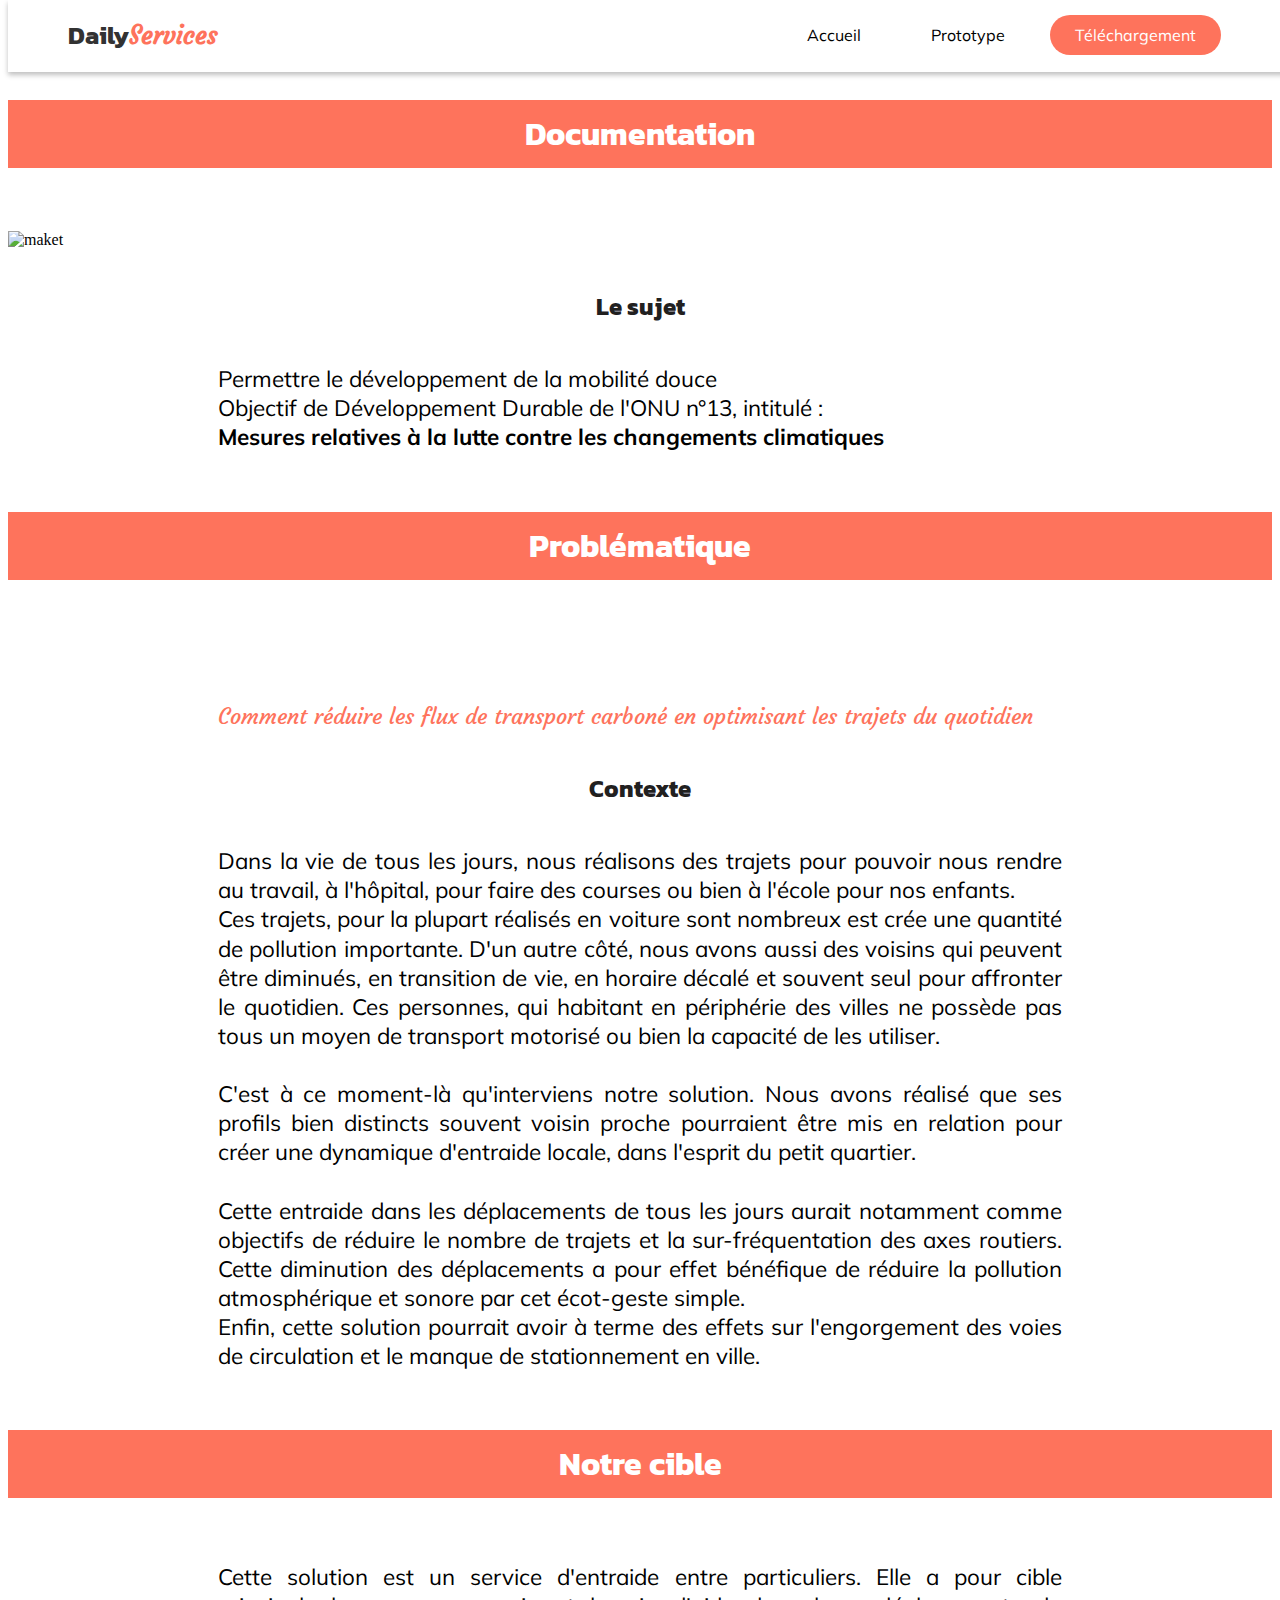
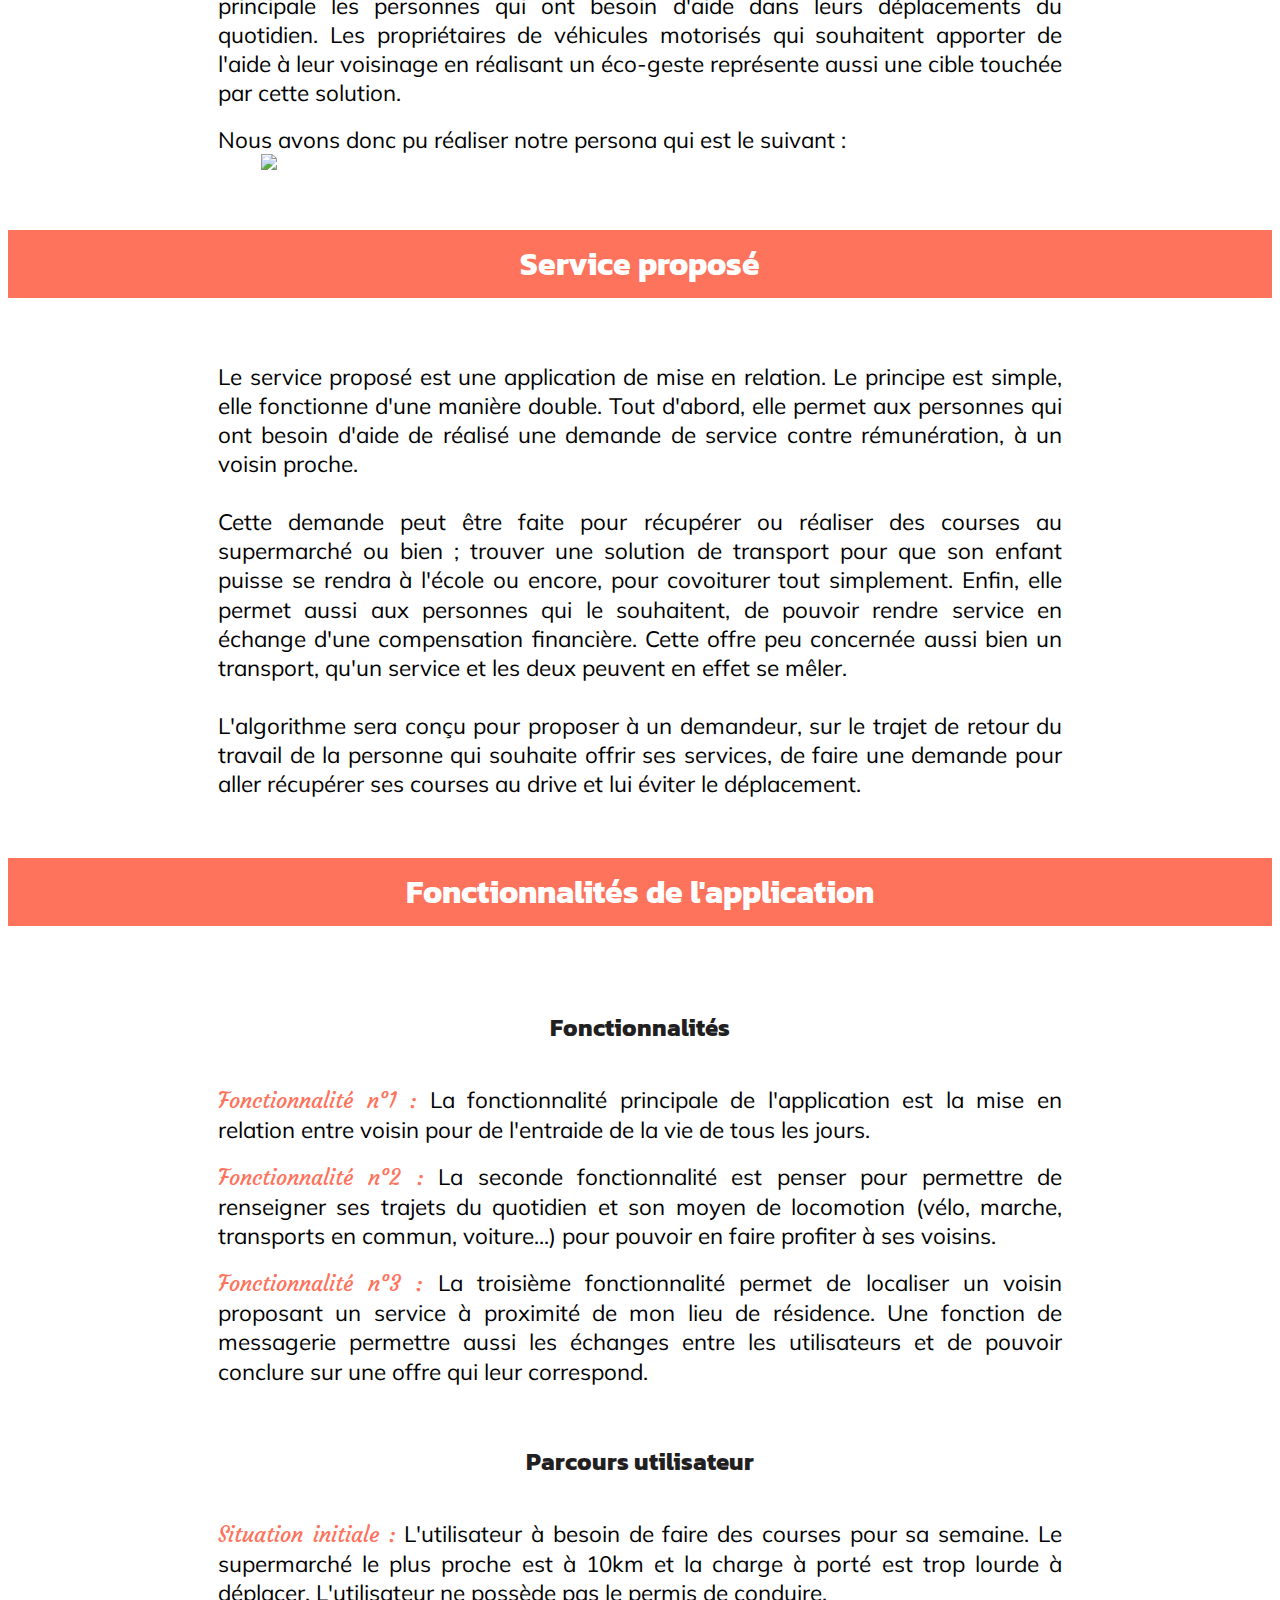
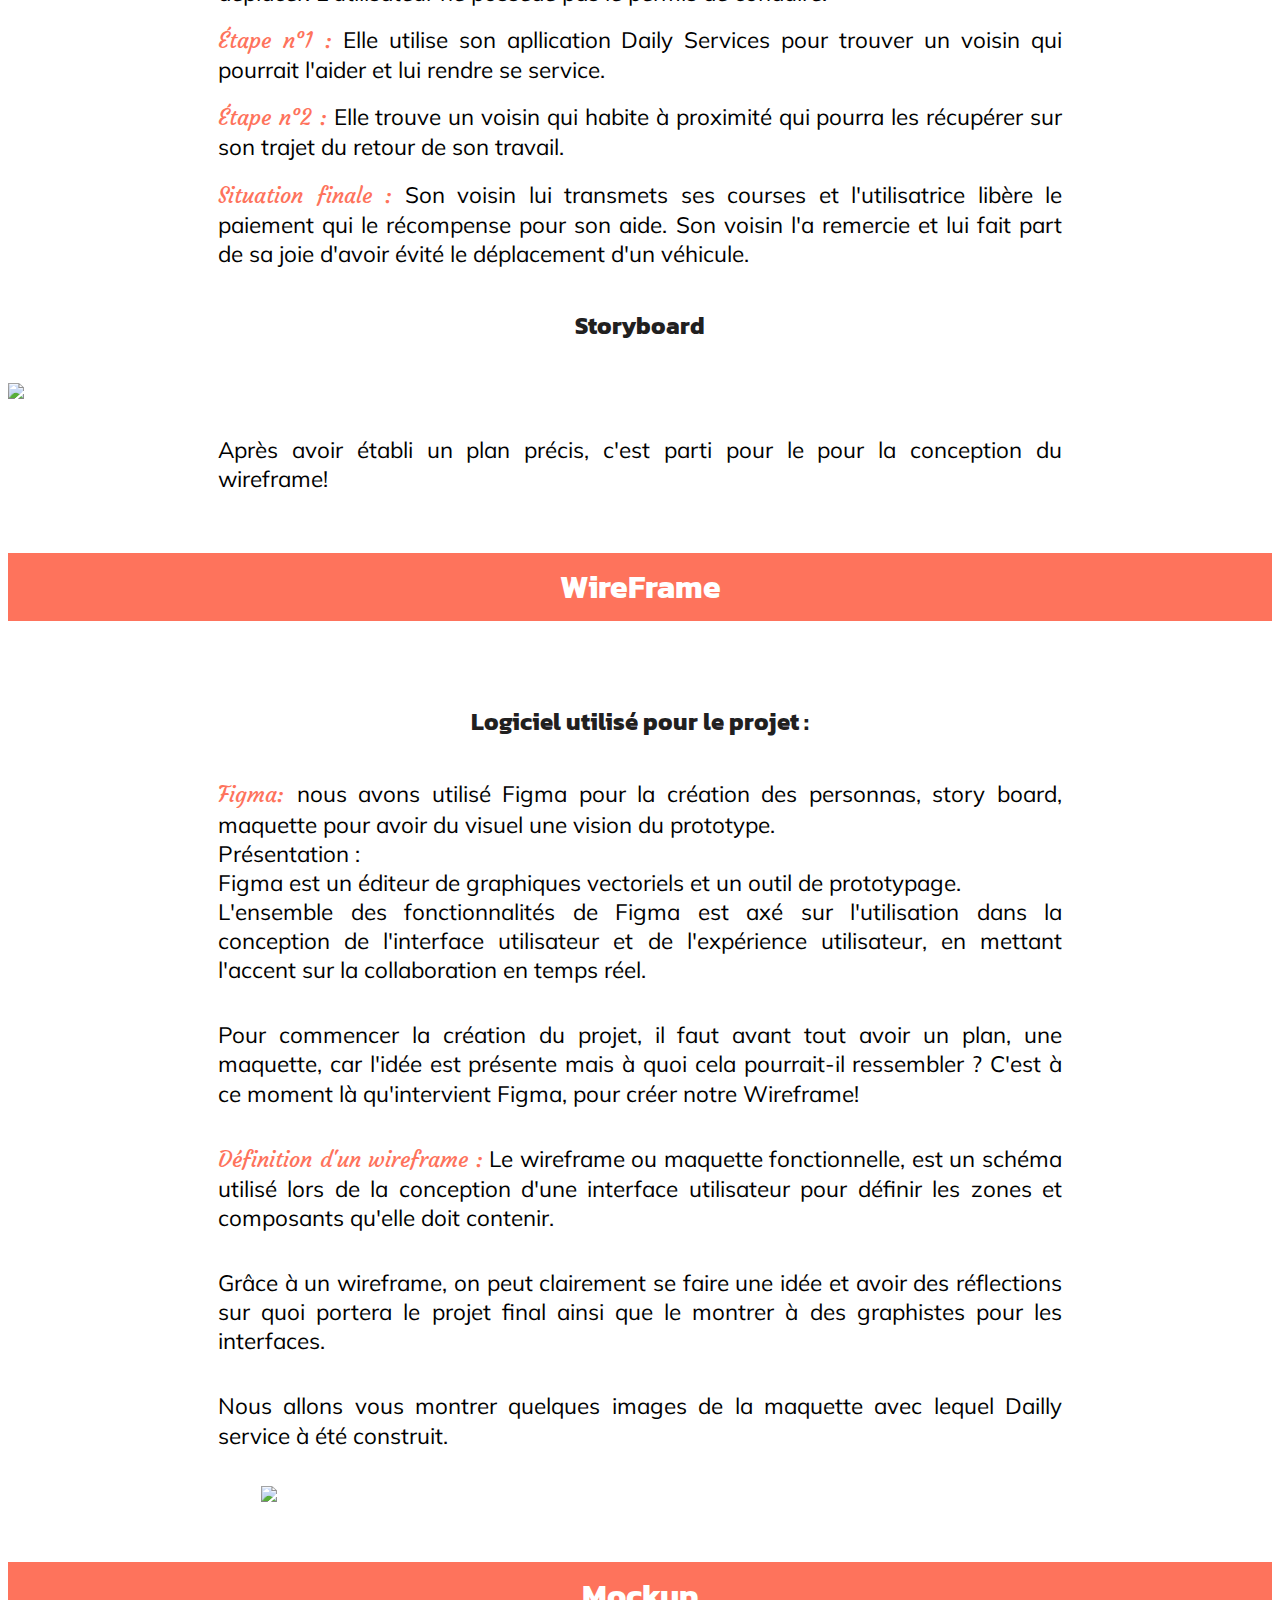
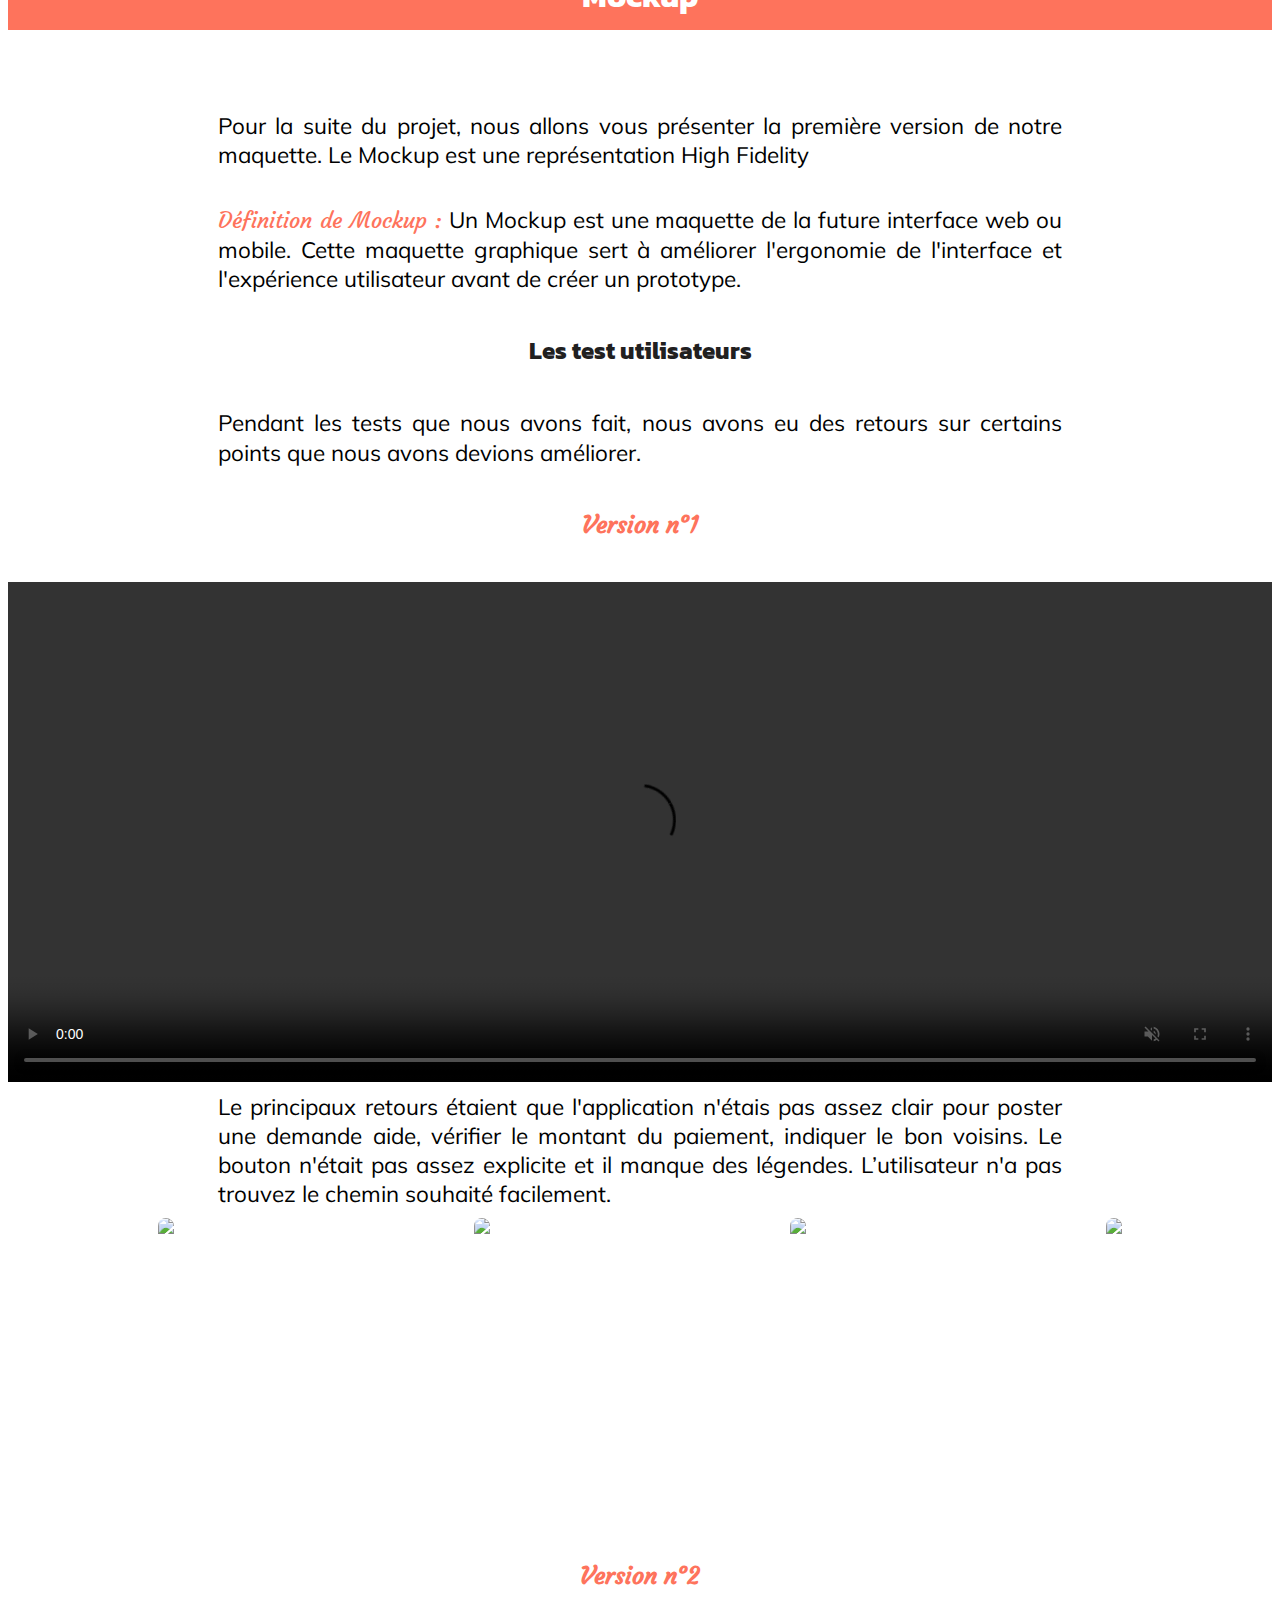
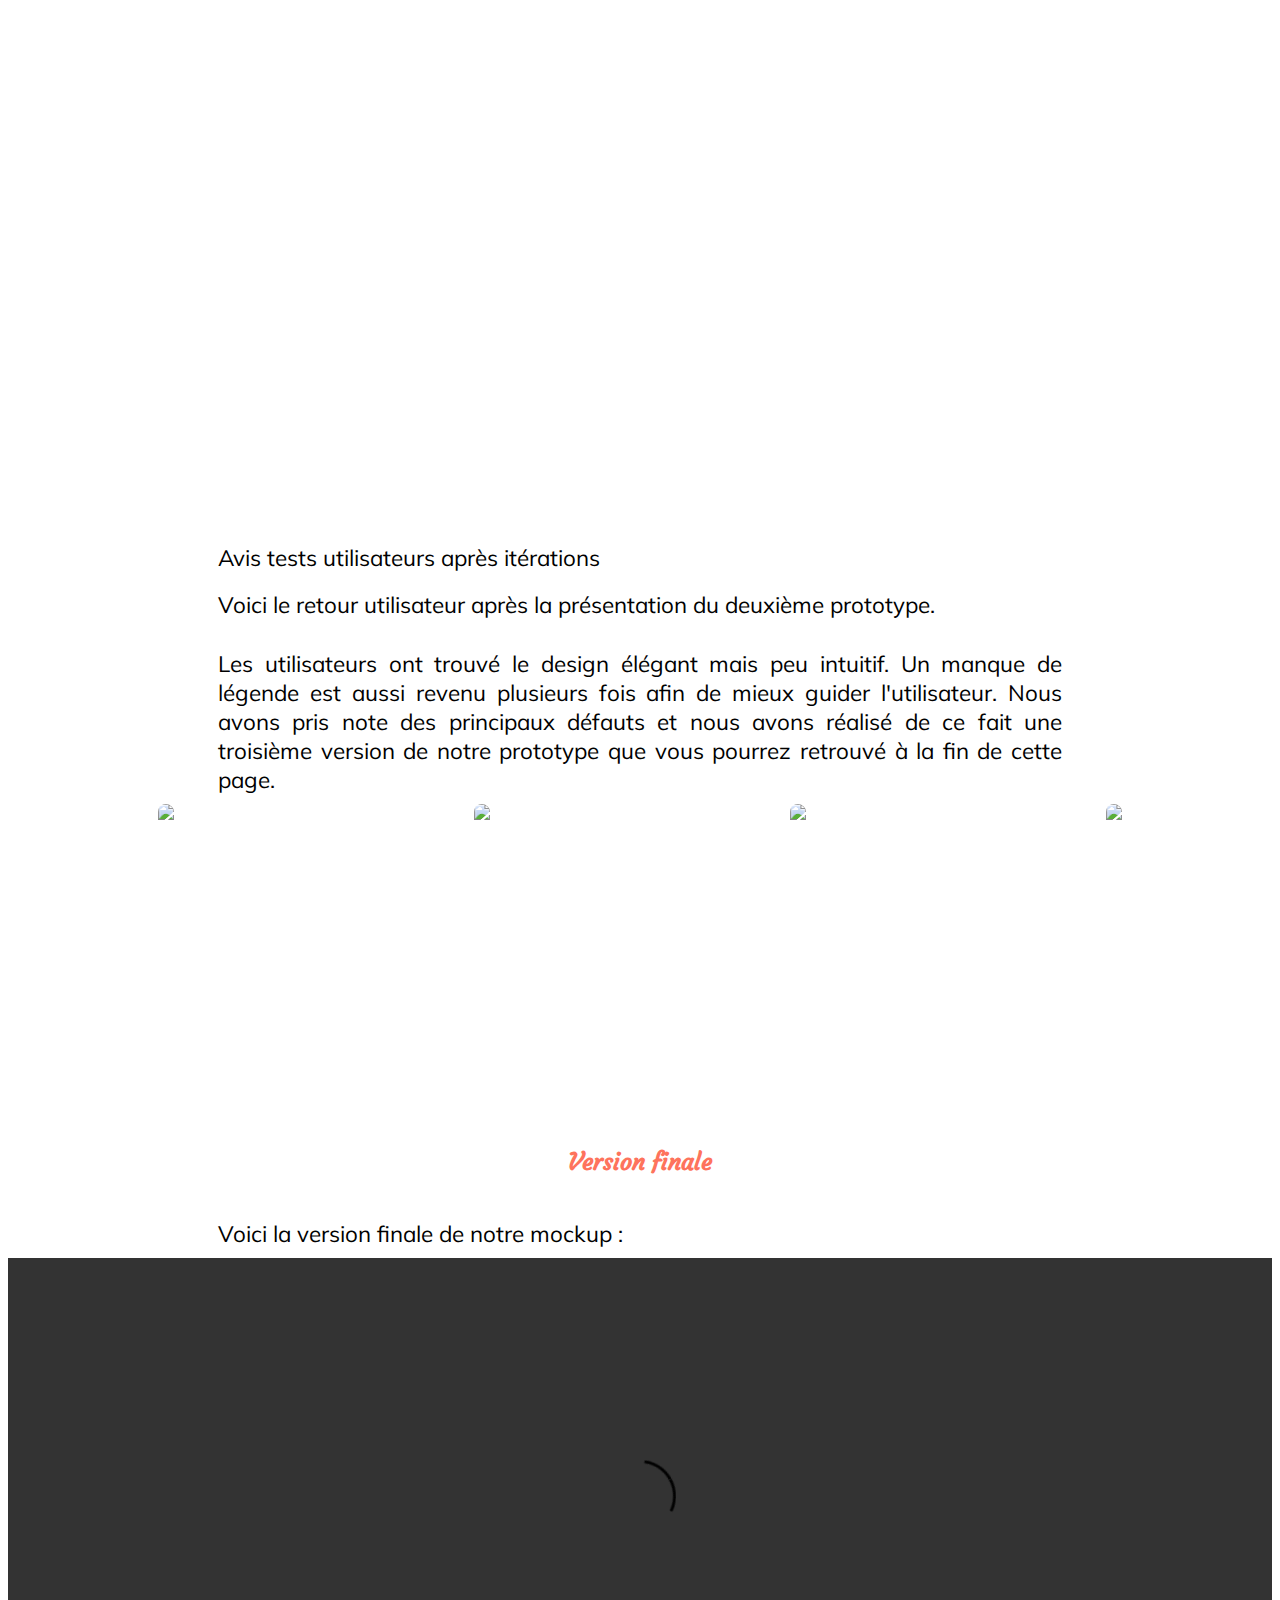
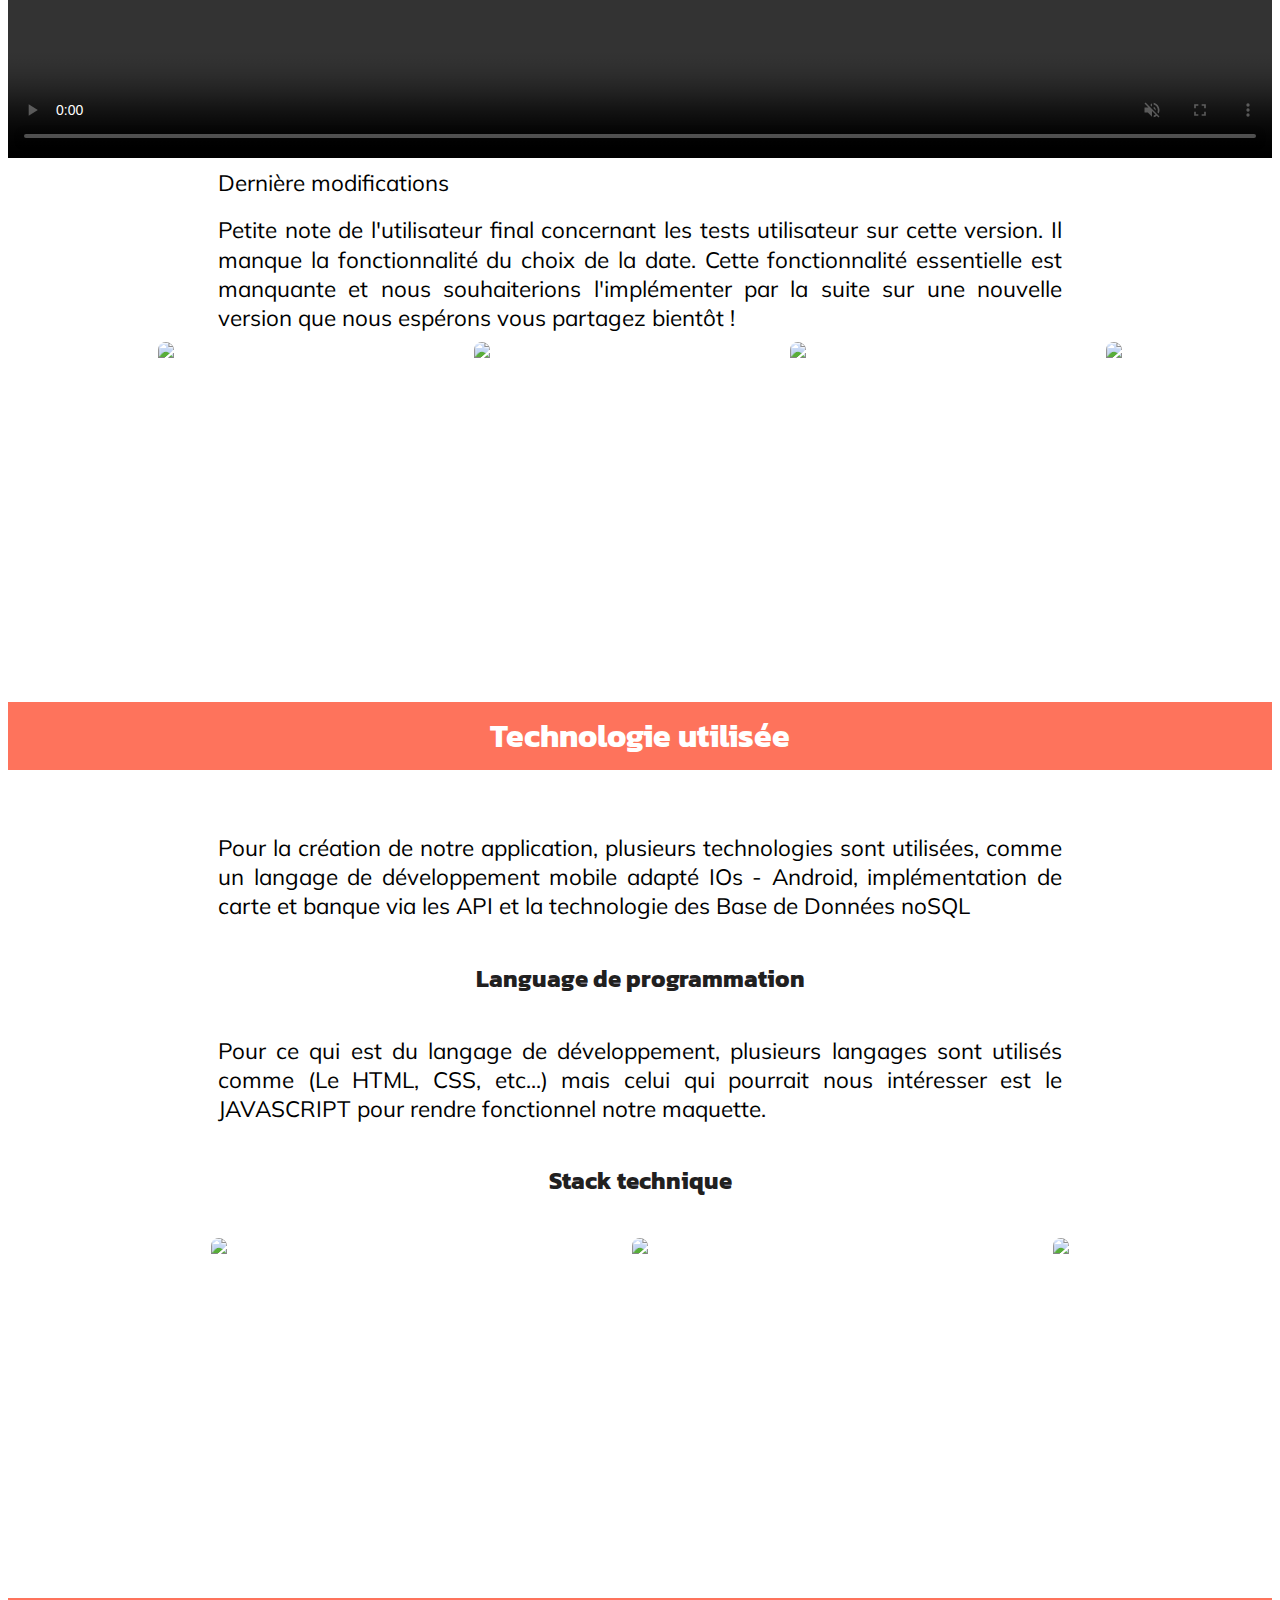
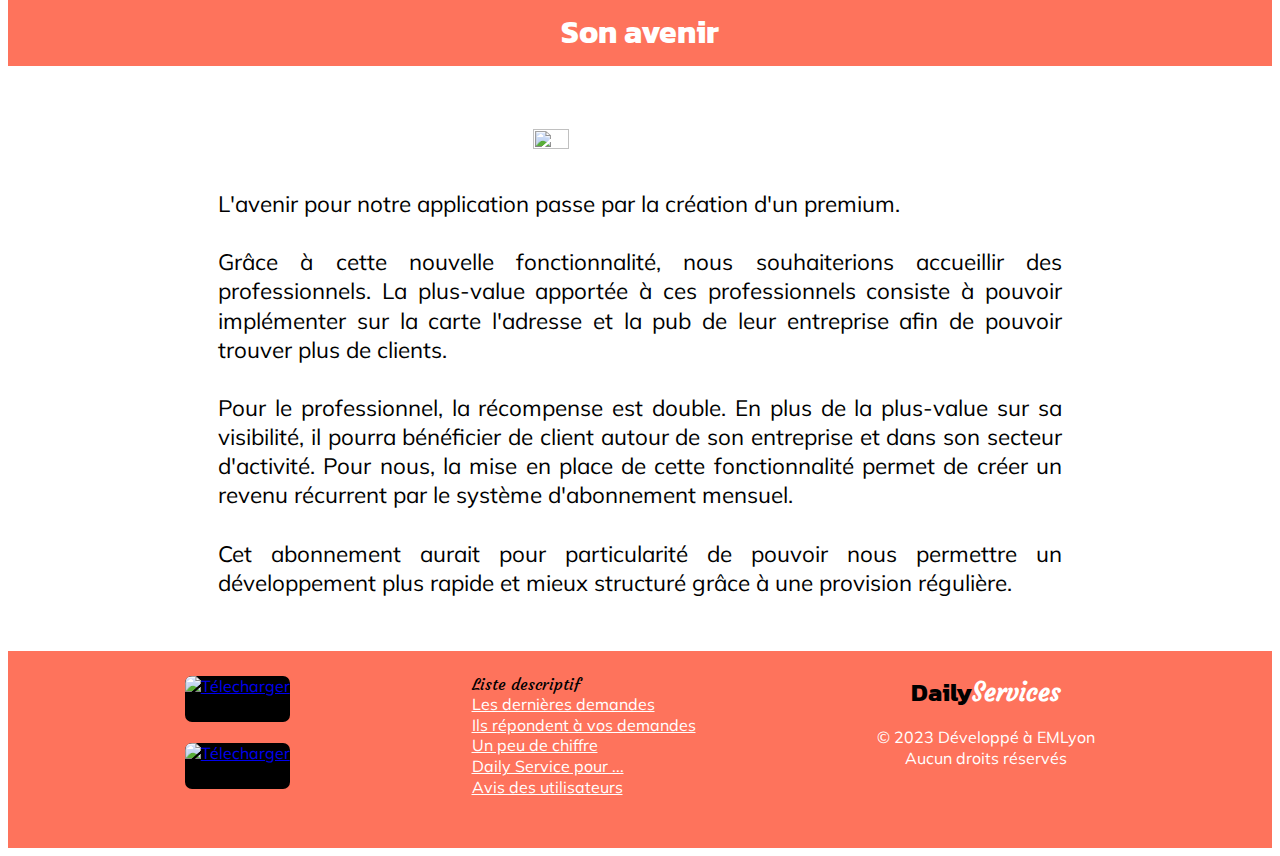
==== doc.html @ 861cf7b4 "🐿👼 Checkpoint ./.glitch-assets:50188801/2938 ./propos.html:50188835/474 ./doc.html:50188801/1 ./inde" ====
<!DOCTYPE html>
<html lang="en">
  <head>
    <title>Daily Services</title>
    <meta charset="utf-8" />
    <meta http-equiv="X-UA-Compatible" content="IE=edge" />
    <meta name="viewport" content="width=device-width, initial-scale=1" />

    <style>
      @import url("https://fonts.googleapis.com/css2?family=Mulish:wght@300&display=swap");
    </style>
    <style>
      @import url("https://fonts.googleapis.com/css2?family=Courgette&display=swap");
    </style>
    <style>
      @import url("https://fonts.googleapis.com/css2?family=Kanit:wght@300&display=swap");
    </style>

    <link
      rel="stylesheet"
      href="https://cdnjs.cloudflare.com/ajax/libs/normalize/8.0.0/normalize.min.css"
    />
    <!--link
      rel="stylesheet"
      href="https://cdnjs.cloudflare.com/ajax/libs/skeleton/2.0.4/skeleton.min.css"
    /-->

    <link rel="stylesheet" href="doc.css" />
  </head>

  <body>
    <!-- Header -->
    <header>
      <nav>
        <div class="profile">
          <a href="/index.html" style="text-decoration: none"
            ><h1 style="font-size: 25px">Daily<span>Services</span></h1></a
          >

          <ul class="ulNav">
            <li>
              <a href="/index.html">Accueil</a>
            </li>
            <li>
              <a
                href="https://www.figma.com/proto/68Yzlzo0kGG8xwgMlSQj3Q/DailyServices---Rasmoquettes?node-id=1429%3A2788&scaling=scale-down&page-id=1427%3A2787"
                >Prototype</a
              >
            </li>
            <li>
              <a
                href="https://play.google.com/store/apps?hl=fr&gl=US"
                class="download"
                >Téléchargement
              </a>
            </li>
          </ul>
        </div>
      </nav>
    </header>
    <h2 style="margin-top: 100px">Documentation</h2>
    <section>
      <img
        class="photo"
        style="width: 100%"
        src="https://cdn.glitch.global/5575e1a1-f657-4263-85c0-d633ac39a201/Big%20diverse%20family%20members.jpg?v=1674655756778"
        alt="maket"
      />
    </section>

    <section>
      <h4>Le sujet</h4>
      <p>
        Permettre le développement de la mobilité douce
        <br />Objectif de Développement Durable de l'ONU n°13, intitulé :<br>
        <strong>Mesures relatives à la lutte contre les changements climatiques</strong>
      </p>

      <section>
        <h2>Problématique</h2>
        <p>
          <br /><br />
          <span>
            Comment réduire les flux de transport carboné en optimisant les
            trajets du quotidien</span>
        </p>
      </section>

      <section>
        <h4>Contexte</h4>
        <p>
          Dans la vie de tous les jours, nous réalisons des trajets pour pouvoir
          nous rendre au travail, à l'hôpital, pour faire des courses ou bien à
          l'école pour nos enfants.<br />
          Ces trajets, pour la plupart réalisés en voiture sont nombreux est
          crée une quantité de pollution importante. D'un autre côté, nous avons
          aussi des voisins qui peuvent être diminués, en transition de vie, en
          horaire décalé et souvent seul pour affronter le quotidien. Ces
          personnes, qui habitant en périphérie des villes ne possède pas tous
          un moyen de transport motorisé ou bien la capacité de les utiliser.<br /><br />
          C'est à ce moment-là qu'interviens notre solution. Nous avons réalisé
          que ses profils bien distincts souvent voisin proche pourraient être
          mis en relation pour créer une dynamique d'entraide locale, dans
          l'esprit du petit quartier. <br /><br />Cette entraide dans les
          déplacements de tous les jours aurait notamment comme objectifs de
          réduire le nombre de trajets et la sur-fréquentation des axes
          routiers. Cette diminution des déplacements a pour effet bénéfique de
          réduire la pollution atmosphérique et sonore par cet écot-geste
          simple.<br />
          Enfin, cette solution pourrait avoir à terme des effets sur
          l'engorgement des voies de circulation et le manque de stationnement
          en ville.
        </p>
      </section>

      <section>
        <h2>Notre cible</h2>
        <p>
          Cette solution est un service d'entraide entre particuliers. Elle a
          pour cible principale les personnes qui ont besoin d'aide dans leurs
          déplacements du quotidien. Les propriétaires de véhicules motorisés
          qui souhaitent apporter de l'aide à leur voisinage en réalisant un
          éco-geste représente aussi une cible touchée par cette solution.
        </p><br>
        <p>Nous avons donc pu réaliser notre persona qui est le suivant :</p>
        <img
          src="https://cdn.glitch.global/5c918bee-f00a-4373-83ac-9566460e2e52/personae2.png?v=1673477557928"
          class="images"
        />
      </section>

      <section>
        <h2>Service proposé</h2>
        <p>
          Le service proposé est une application de mise en relation. Le
          principe est simple, elle fonctionne d'une manière double. Tout
          d'abord, elle permet aux personnes qui ont besoin d'aide de réalisé
          une demande de service contre rémunération, à un voisin proche.<br /><br />
          Cette demande peut être faite pour récupérer ou réaliser des courses
          au supermarché ou bien ; trouver une solution de transport pour que
          son enfant puisse se rendra à l'école ou encore, pour covoiturer tout
          simplement. Enfin, elle permet aussi aux personnes qui le souhaitent,
          de pouvoir rendre service en échange d'une compensation financière.
          Cette offre peu concernée aussi bien un transport, qu'un service et
          les deux peuvent en effet se mêler.<br /><br />
          L'algorithme sera conçu pour proposer à un demandeur, sur le trajet de
          retour du travail de la personne qui souhaite offrir ses services, de
          faire une demande pour aller récupérer ses courses au drive et lui
          éviter le déplacement.
        </p>
      </section>

      <section>
        <h2>Fonctionnalités de l'application</h2>

        <h4>Fonctionnalités</h4>
        <p>
          <span>Fonctionnalité n°1 :</span> La fonctionnalité principale de
          l'application est la mise en relation entre voisin pour de l'entraide
          de la vie de tous les jours.
        </p>
        <br />
        <p>
          <span>Fonctionnalité n°2 :</span> La seconde fonctionnalité est penser
          pour permettre de renseigner ses trajets du quotidien et son moyen de
          locomotion (vélo, marche, transports en commun, voiture...) pour
          pouvoir en faire profiter à ses voisins.
        </p>
        <br />
        <p>
          <span>Fonctionnalité n°3 :</span> La troisième fonctionnalité permet
          de localiser un voisin proposant un service à proximité de mon lieu de
          résidence. Une fonction de messagerie permettre aussi les échanges
          entre les utilisateurs et de pouvoir conclure sur une offre qui leur
          correspond.
        </p>
        <br />

        <h4>Parcours utilisateur</h4>
        <p>
          <span>Situation initiale :</span> L'utilisateur à besoin de faire des
          courses pour sa semaine. Le supermarché le plus proche est à 10km et
          la charge à porté est trop lourde à déplacer. L'utilisateur ne possède
          pas le permis de conduire.
        </p>
        <br />
        <p>
          <span>Étape n°1 :</span> Elle utilise son apllication Daily Services
          pour trouver un voisin qui pourrait l'aider et lui rendre se service.
        </p>
        <br />
        <p>
          <span>Étape n°2 :</span> Elle trouve un voisin qui habite à proximité
          qui pourra les récupérer sur son trajet du retour de son travail.
        </p>
        <br />
        <p>
          <span>Situation finale :</span> Son voisin lui transmets ses courses
          et l'utilisatrice libère le paiement qui le récompense pour son aide.
          Son voisin l'a remercie et lui fait part de sa joie d'avoir évité le
          déplacement d'un véhicule.<br />
        </p>
      </section>

      <section>
        <h4>Storyboard</h4>
        <img style="width:100%;"
             src="https://cdn.glitch.global/e6989ac1-e969-40c2-a7a8-aba9c929dd6c/story.png?v=1675111919636"
        /><br /><br />
        <p>
          Après avoir établi un plan précis, c'est parti pour le pour la
          conception du wireframe!
        </p>
      </section>

      <section>
        <h2>WireFrame</h2>

        <section>
          <h4>Logiciel utilisé pour le projet :</h4>
          <p>
            <span>Figma: </span> nous avons utilisé Figma pour la création des
            personnas, story board, maquette pour avoir du visuel une vision du
            prototype.
          </p>
          <p>
            Présentation : <br />Figma est un éditeur de graphiques vectoriels
            et un outil de prototypage.<br />L'ensemble des fonctionnalités de
            Figma est axé sur l'utilisation dans la conception de l'interface
            utilisateur et de l'expérience utilisateur, en mettant l'accent sur
            la collaboration en temps réel.
          </p>
        </section>

        <div>
          <br /><br />
          <p>
            Pour commencer la création du projet, il faut avant tout avoir un
            plan, une maquette, car l'idée est présente mais à quoi cela
            pourrait-il ressembler ? C'est à ce moment là qu'intervient Figma,
            pour créer notre Wireframe!
          </p>
          <br /><br />
          <p>
            <span>Définition d'un wireframe :</span> Le wireframe ou maquette
            fonctionnelle, est un schéma utilisé lors de la conception d'une
            interface utilisateur pour définir les zones et composants qu'elle
            doit contenir.
          </p>
          <br /><br />
          <p>
            Grâce à un wireframe, on peut clairement se faire une idée et avoir
            des réflections sur quoi portera le projet final ainsi que le
            montrer à des graphistes pour les interfaces.
          </p>
          <br /><br />
          <p>
            Nous allons vous montrer quelques images de la maquette avec lequel
            Dailly service à été construit.
          </p>
          <br /><br />
        </div>
        <img
          src="https://cdn.glitch.global/5575e1a1-f657-4263-85c0-d633ac39a201/wireframe.PNG?v=1675113602938"
          class="images"
        />
      </section>

      <!-- creation section pour séparer chapitre doc wireframe mockup✂ -->
      <section>
        <h2>Mockup</h2>
        <br />
        <p>
          Pour la suite du projet, nous allons vous présenter la première
          version de notre maquette. Le Mockup est une représentation High
          Fidelity
        </p>
        <br /><br />
        <p>
          <span>Définition de Mockup :</span> Un Mockup est une maquette de la
          future interface web ou mobile. Cette maquette graphique sert à
          améliorer l'ergonomie de l'interface et l'expérience utilisateur avant
          de créer un prototype.
        </p>
      </section>

      <!-- creation section pour séparer chapitre  itttération doc✂ -->

      <section>
        <h4>Les test utilisateurs</h4>
        <p>
          Pendant les tests que nous avons fait, nous avons eu des retours sur
          certains points que nous avons devions améliorer.
        </p>
      </section>

      <h4><span>Version n°1</span></h4>
      <div class="container center">
        <video controls autoplay loop muted>
            <source src="https://cdn.glitch.me/2bdee64f-ad96-4c9d-8f44-6cb4acf71b77/Screenrecorder-2023-01-22-19-30-54-547(1).mp4?v=1674514685395">
          </video>
        
      </div>

      <section>
        <p>
          Le principaux retours étaient que l'application n'étais pas assez
          clair pour poster une demande aide, vérifier le montant du paiement,
          indiquer le bon voisins. Le bouton n'était pas assez explicite et il manque des
          légendes. L’utilisateur n'a pas trouvez le chemin souhaité
          facilement.
        </p>
        <!--photo test utilisateur✂ -->
        <div class="container">
          <img
            src="https://cdn.glitch.global/5575e1a1-f657-4263-85c0-d633ac39a201/image%20utilisateurs%20doc%20a%20remplacer.jpg?v=1674584793459"
          />
          <img
            src="https://cdn.glitch.global/5575e1a1-f657-4263-85c0-d633ac39a201/photos%20utilisateurs%20pour%20%20doc.jpg?v=1674584837581"
          />

          <img
            src="https://cdn.glitch.global/5575e1a1-f657-4263-85c0-d633ac39a201/photo%20utilisateur.jpg?v=1674583776648"
          />

          <img
            src="https://cdn.glitch.global/5575e1a1-f657-4263-85c0-d633ac39a201/IMG20230117154050.jpg?v=1674583742740"
          />
        </div>
      </section>
      <!--section mockup up apres itérations  -->

      <section>
        <h4><span>Version n°2</span></h4>
        <div class="container center">
          <video
            src="https://cdn.glitch.me/5575e1a1-f657-4263-85c0-d633ac39a201/proto%20intermediaire.mp4?v=1675114131920"
            class="images"
          ></video>
        </div>
        <p>Avis tests utilisateurs après itérations</p>
        <br />
        <p>
          Voici le retour utilisateur après la présentation du deuxième
          prototype.<br /><br />
          Les utilisateurs ont trouvé le design élégant mais peu intuitif. Un
          manque de légende est aussi revenu plusieurs fois afin de mieux guider
          l'utilisateur. Nous avons pris note des principaux défauts et nous
          avons réalisé de ce fait une troisième version de notre prototype que
          vous pourrez retrouvé à la fin de cette page.
        </p>
        <div class="container">
          <img
            src="https://cdn.glitch.global/5575e1a1-f657-4263-85c0-d633ac39a201/V1%203.PNG?v=1675170395948"
          />
          <img
            src="https://cdn.glitch.global/5575e1a1-f657-4263-85c0-d633ac39a201/V1%201.PNG?v=1675170376914"
          />

          <img
            src="https://cdn.glitch.global/5575e1a1-f657-4263-85c0-d633ac39a201/V1%202.PNG?v=1675170385673"
          />

          <img
            src="https://cdn.glitch.global/5575e1a1-f657-4263-85c0-d633ac39a201/Screenshot_2023-01-18-09-38-08-215_com.figma.mirror.jpg?v=1674583934806"
          />
        </div>
      </section>

      <!--section mockup up apres itérations  -->

      <section>
        <h4><span>Version finale</span></h4>
        <p>Voici la version finale de notre mockup :</p>
        <div class="container center">
          <video controls autoplay loop muted>
            <source src="https://cdn.glitch.me/5575e1a1-f657-4263-85c0-d633ac39a201/Screenrecorder-2023-01-30-23-45-28-38.mp4?v=1675171693386" type="video/mp4">
          </video>
        </div>
        <p>Dernière modifications</p>
        <br />
        <p>Petite note de l'utilisateur final concernant les tests utilisateur sur cette version. Il manque la fonctionnalité du choix de la date. Cette fonctionnalité essentielle est manquante et nous souhaiterions l'implémenter par la suite sur une nouvelle version que nous espérons vous partagez bientôt !
</p>
        <div class="container">
          <img
            src="https://cdn.glitch.global/5575e1a1-f657-4263-85c0-d633ac39a201/PROTO%204%3B1.png?v=1675170889767"
          />
          <img
            src="https://cdn.glitch.global/5575e1a1-f657-4263-85c0-d633ac39a201/PROTO4.12.png?v=1675171360969"
          />
          <img
            src="https://cdn.glitch.global/5575e1a1-f657-4263-85c0-d633ac39a201/CapturePROTOFINAL.PNG?v=1675088655292"
          />
          <img
            src="https://cdn.glitch.global/5575e1a1-f657-4263-85c0-d633ac39a201/PROTO4%3B34.png?v=1675170912890"
          />
        </div>
        <!-- exemple liens vers demo pour utilisateur -->
        <a
          style="margin: auto"
          href="https://www.figma.com/proto/68Yzlzo0kGG8xwgMlSQj3Q/DailyServices---Rasmoquettes?node-id=1204%3A1862&scaling=scale-down&page-id=1162%3A1407&starting-point-node-id=1204%3A1785&show-proto-sidebar"
        ></a>
      </section>
    </section>

    <section>
      <h2>Technologie utilisée</h2>
      <div>
        <p>
          Pour la création de notre application, plusieurs technologies sont
          utilisées, comme un langage de développement mobile adapté IOs -
          Android, implémentation de carte et banque via les API et la technologie des Base de Données noSQL</p>
      </div>
      <!--  </section>-->
      <section>
        <h4>Language de programmation</h4>
        <div>
          <p>
            Pour ce qui est du langage de développement, plusieurs langages sont
            utilisés comme (Le HTML, CSS, etc...) mais celui qui pourrait nous
            intéresser est le JAVASCRIPT pour rendre fonctionnel notre maquette.
          </p>
        </div>
        <div>
          <h4>Stack technique</h4>
          <div>
            <div class="container">
              <img
                src="https://cdn.glitch.global/5575e1a1-f657-4263-85c0-d633ac39a201/firebase-ar21.png?v=1675170870891"
              />
              <img
                src="https://cdn.glitch.global/5575e1a1-f657-4263-85c0-d633ac39a201/flutter-3.png?v=1675170871986"
              />

              <img
                src="https://cdn.glitch.global/5575e1a1-f657-4263-85c0-d633ac39a201/restapi2.png?v=1675171030101"
              />
            </div>
          </div>

          <h2>Son avenir</h2>
          <div>
            <img class="end" src="https://cdn.glitch.global/5575e1a1-f657-4263-85c0-d633ac39a201/5803449.jpg?v=1675171529871"/>
          </div>
          <br><br><p>L'avenir pour notre application passe par la création d'un premium.<br><br>Grâce à cette nouvelle fonctionnalité, nous souhaiterions accueillir des professionnels. La plus-value apportée à ces professionnels consiste à pouvoir implémenter sur la carte l'adresse et la pub de leur entreprise afin de pouvoir trouver plus de clients.<br><br> Pour le professionnel, la récompense est double. En plus de la plus-value sur sa visibilité, il pourra bénéficier de client autour de son entreprise et dans son secteur d'activité. Pour nous, la mise en place de cette fonctionnalité permet de créer un revenu récurrent par le système d'abonnement mensuel.<br><br> Cet abonnement aurait pour particularité de pouvoir nous permettre un développement plus rapide et mieux structuré grâce à une provision régulière.</p>
        </div>
      </section>
    <br><br><br>
    </section>

    <footer>
      <div class="box" style="margin-top:20px;">
        <p>
          <a
            href="https://play.google.com/store/apps?hl=fr&gl=US"
            class="stores"
            ><img
              src="https://cdn.glitch.global/5575e1a1-f657-4263-85c0-d633ac39a201/app_store_fr.svg?v=1675085943250"
              alt="Télecharger"
          /></a>
          <br/>
          <a
            href="https://play.google.com/store/apps?hl=fr&gl=US"
            class="stores"
            ><img
              src="https://cdn.glitch.global/5575e1a1-f657-4263-85c0-d633ac39a201/google_play_fr.svg?v=1675086046990"
              alt="Télecharger"
          /></a>
        </p>
      </div>
      <div class="box">
        <ul class="list-footer">
          <li><span style="color: black">Liste descriptif</span></li>
          <a href="#section-one"><li>Les dernières demandes</li></a>
          <a href="#section-two"><li>Ils répondent à vos demandes</li></a>
          <a href="#chiffre"><li>Un peu de chiffre</li></a>
          <a href="#benefice"><li>Daily Service pour ...</li></a>
          <a href="#avisUtilisateurs"><li>Avis des utilisateurs</li></a>
        </ul>
      </div>
      <div class="box"><h1 style="font-size:25px;text-align:center;">Daily<span style="color:white;">Services</span></h1>
        <p style="color:white;text-align:center;">
            © 2023 Développé à EMLyon<br/>Aucun droits réservés
        </p>
      </div>
    </footer>
  </body>
</html>
<!--- faire une section des createurs de l'application mobile et pages webs->
    <h3>A propos TEAM RAZMOQUETTE: Alexandre, Dylan, Hans ET Christophe</h3>
    <section>
      <div class="center">
        <p> EN COURS DE DEVELOPPEMENT </p></div></section>
          <!--Nous sommes L’équipe RAZMOQUETTES. 
Et pour nous, les soucieux de l’écologie et de l’entraide comme vous sont le moteur de notre environnement.
Vous donnez vie à nos rues, quartiers, villages et villes.
Vous pensez et aidez au niveau local.
Vous montrez des valeurs que l’on retrouve en ce moment face à l’enjeu climatique de notre période :
l’humanité, le sens des responsabilités, la capacité à voir autre chose que les bénéfices tout en générant un revenu d’appoint et économie.
Et nous ? 
Nous faisons tout notre possible pour consolider d’avantage votre effort et à prospérer dans vos causes.
Comment ? Avec des produits numériques qui vous simplifient la vie, dynamisent votre action et renforcent votre économie collaborative :
votre partage, votre satisfaction de trouver un service pour vos besoins quotidien localement, sans oublier la connexion personnelle que vous entretenez avec vos voisins. Aucun algorithme ou application ne saura jamais imiter ces qualités.
Aujourd’hui, nous soutenons déjà votre projet en vous offrant la meilleure offre de service pour vous, application au look professionnel et des fonctionnalité uniques, comme la mise en relation et la possibilité de poster une offre ou demande de prestation.
Mais ce n’est que le début. Au quotidien, nous cherchons à vous aider à gérer votre action, votre et gain de temps le plus facilement possible à l’ère du numérique. Nous développons donc à cet effet des outils vous offrant des analyses utiles et des fonctionnalités habituellement réservées aux grandes entreprises.
Parce que voilà le cœur de notre mission :
Votre passion pour votre projet.
Notre passion pour vous !
Nous sommes votre équipe.
Nous vous aiderons
à libérer votre potentiel,
à tracer votre chemin
et à atteindre vos objectifs.--->

<!--METTRE Photo grouppe ou avatard ou autre. et ca fera comme plusieur site web--->
---- doc.css ----
/* --------------------------------------------------------- Element design */

:root {
  --font-1: "Mulish", sans-serif; /* Texte*/
  --font-2: "Kanit", sans-serif; /* Title*/
  --font-3: "Courgette", cursive; /* Span*/

  --color-1: #fe735c; /* rose */
  --color-2: #dcdcf4; /* Gris */
  --color-3: #ffffff; /* Blanc */
  --color-4: #21201f; /* Noir */
}

/*----------------------------------------------------------------------Copier commentaire pour sectionner--------*/

span {
  font-family: var(--font-3);
  color: var(--color-1);
}

p,
a {
  font-family: var(--font-1);
  text-align:justify;
  line-height: 1.3;
}
h1,
h2,
h3,
h4,
h5,
h6 {
  font-family: var(--font-2);
}
h2{
  padding:10px 0px 10px 0px;
  font-size:2em;
  margin-bottom:5%;
  text-align: center;
  background-color: var(--color-1);
  color: var(--color-3);
  margin-top: 60px;
  font-family: var(--font-2);
}

/*---------------------------------------------------------------------------------------------Font--------*/

img {
  display: block;
  margin: auto;
}

header {
  display: flex;
  z-index: 10;
  box-shadow: 0px 3px 5px rgb(0, 0, 0, 0.25);
  position: fixed;
  top: 0px;
  width: 100%;
}
nav {
  display: flex;
  width: 100%;
  text-align: center;
  flex-wrap: wrap;
  justify-content: space-between;
  align-items: center;
  background-color: white;
}
.profile {
  display: flex;
  align-items: center;
}
.profile h1 {
  font-weight: bold;
  margin-left: 60px;
  color: rgb(50, 50, 50, 1);
  text-decoration: none;
}
li a {
  color: black;
  background-color: white;
  padding: 10px 25px;
  border-radius: 30px;
  text-decoration: none;
}
li a:hover {
  color: var(--color-1);
}
.download {
  color: white;
  background-color: var(--color-1);
  padding: 10px 25px;
  border-radius: 30px;
  text-decoration: none;
}
.download:hover {
  color: white;
  background-color: var(--color-1);
  opacity: 0.9;
  padding: 10px 25px;
  border-radius: 30px;
  text-decoration: none;
  box-shadow: 0px 4px 6px rgb(0, 0, 0, 0.3);
}

ul {
  display: flex;
  list-style: none;
}
.ulNav {
  display: flex;
  justify-content: space-around;
  margin-left: 514px;
  margin-top: 15px;
}
.ulNav li {
  float: right;
  margin: 10px;
}

.photo-testeur {
  border: 5px;
  height: 150px;
  width: 200px;
}


h4 {
  margin: 20px 20px;
  padding: 20px;
  text-align: center;
  color: var(--color-4);
  font-family: var(--font-2);
  font-size:1.5em;
}
p {
  margin: 0px 200px;
  padding: 0px 10px;
  font-size: 1.4em;
}
.container {
  display: flex;
  justify-content:center;
  margin: 10px auto;
}
.container img {
  height: 300px;
  border-radius: 20px;
  
}

iframe {
  display: block;
  margin: auto;
  width: 100%;
  height: 500px;
}
video {
  display: block;
  margin: auto;
  width: 100%;
  height: 500px;
}
.center {
  text-align: center;
  justify-content: center;
}

.images {
  width: 60%;
}

/*-------------------------------------------------------------------------------------Footer--------*/


footer {
  padding: 5px 5px;
  padding-bottom:50px;
  background-color: var(--color-1);
  display: flex;
  justify-content: space-evenly;
}
.border {
  justify-content: flex-start;
  display: flex;
  margin-top: 20px;
}

.box {
  justify-content: center;
  padding:0px 10px;
}
.box ul {
  list-style: none;
  color: white;
  text-decoration: none;
}
.box ul a {
  color: white;
}
.box ul a:hover {
  color: black;
}
.box p{
  font-size:1em;
  margin:0px;
}

.stores img {
  background: black;
  border-radius: 7px;
  transition: all 0.2s ease-out;
  height: 46px;
}
.stores img:hover {
  background:gray;
}
.list-footer {
  list-style: square;
  display: inline;
  text-align: left;
}
.propos{
  margin:100px 0px;
}

.end{
  height: 20%;
  width: 17%;
}

/*-----------------------------------------------Team Razmo--------------------------------------------*/
.team{
  display:flex;
  justify-content:space-evenly;
  align-items:flex-end;
}
.team div{
  width:10%;
}
.team div img{
  width:100%;
}
.team div p{
  text-align:center;
  margin:0px;
}
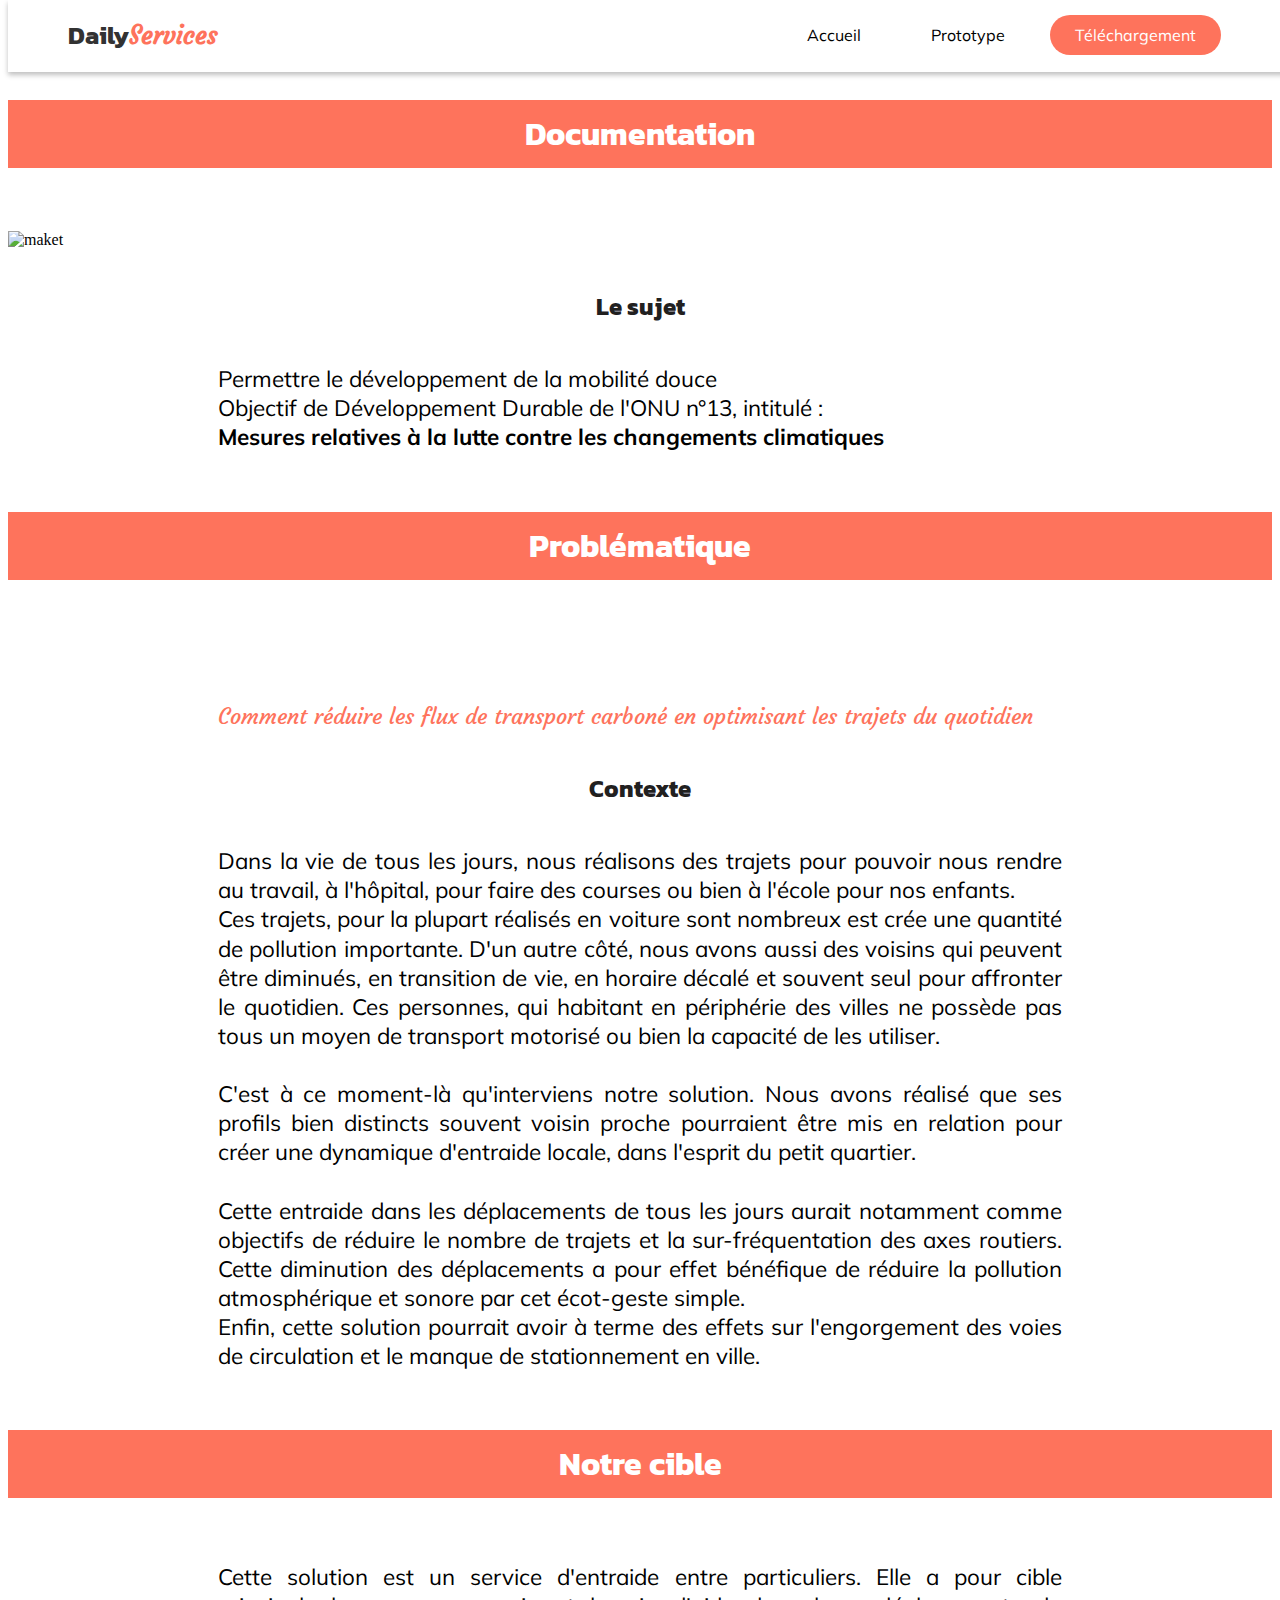
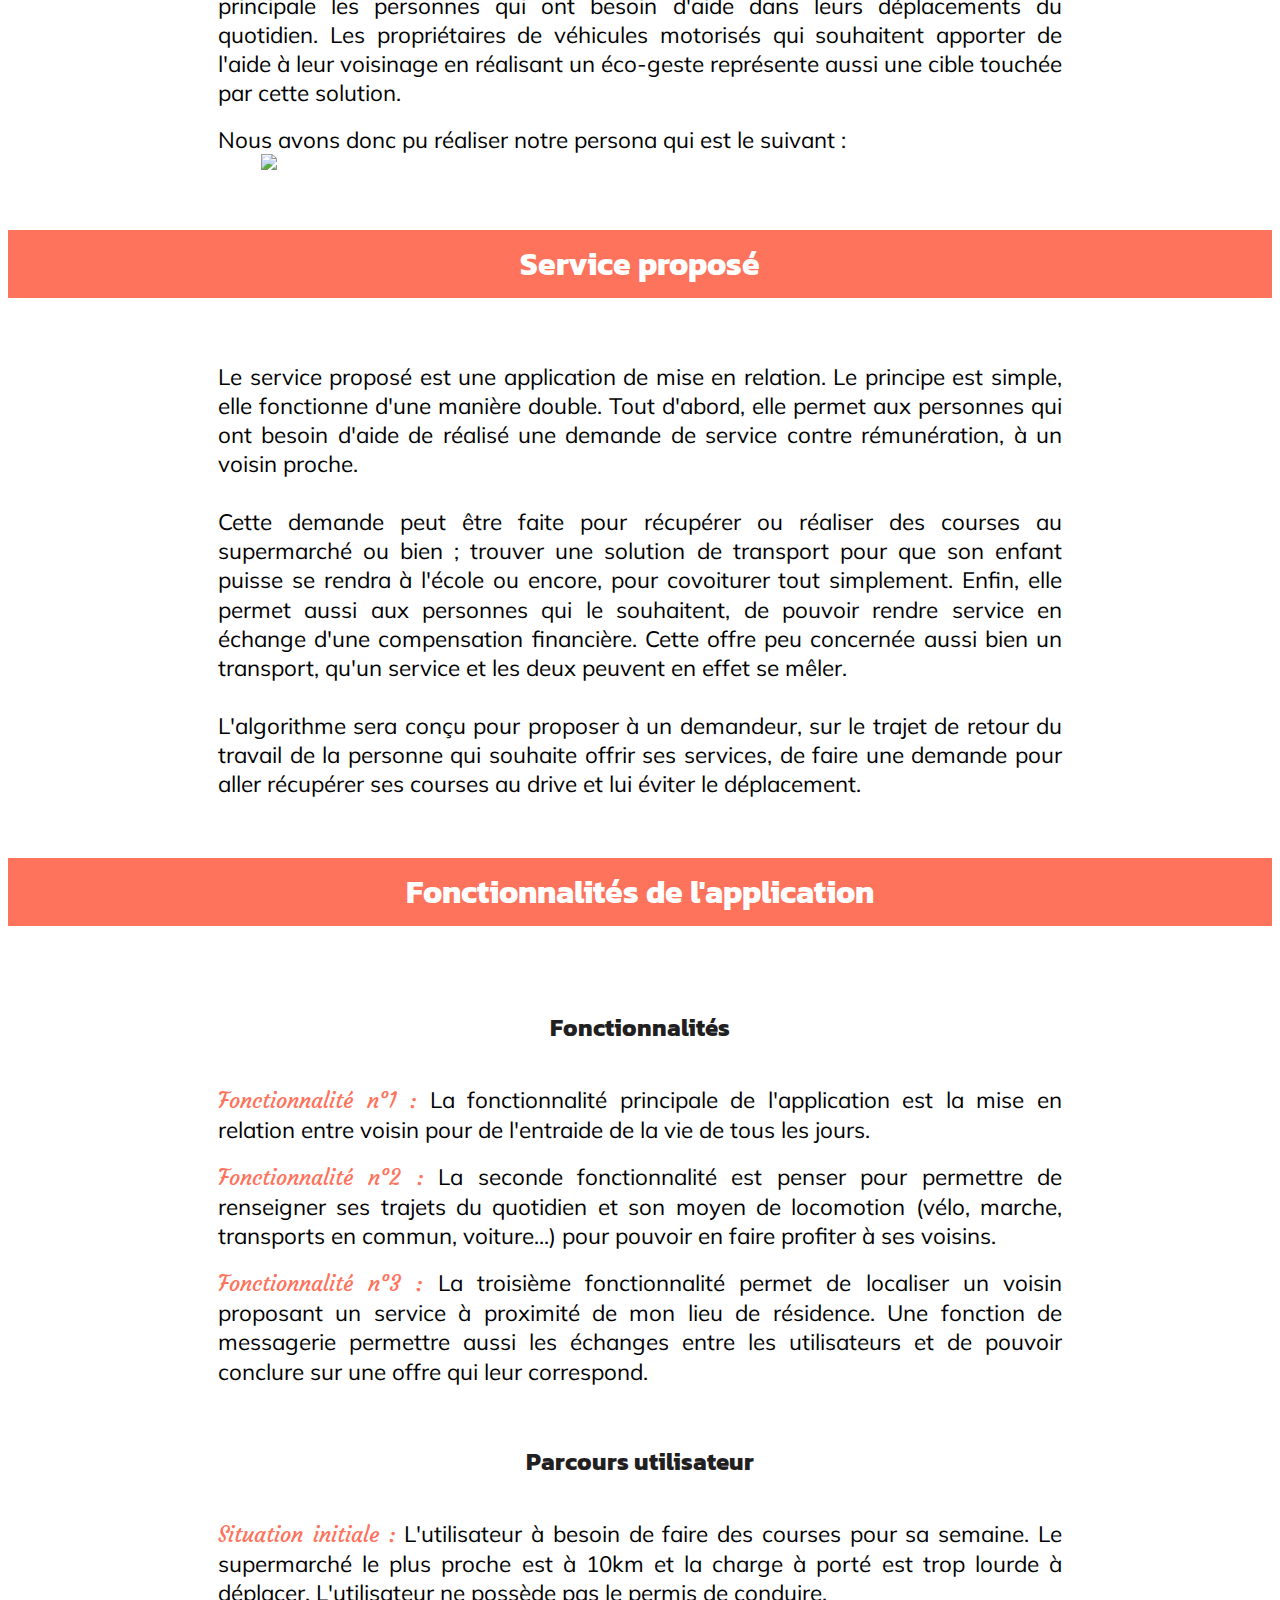
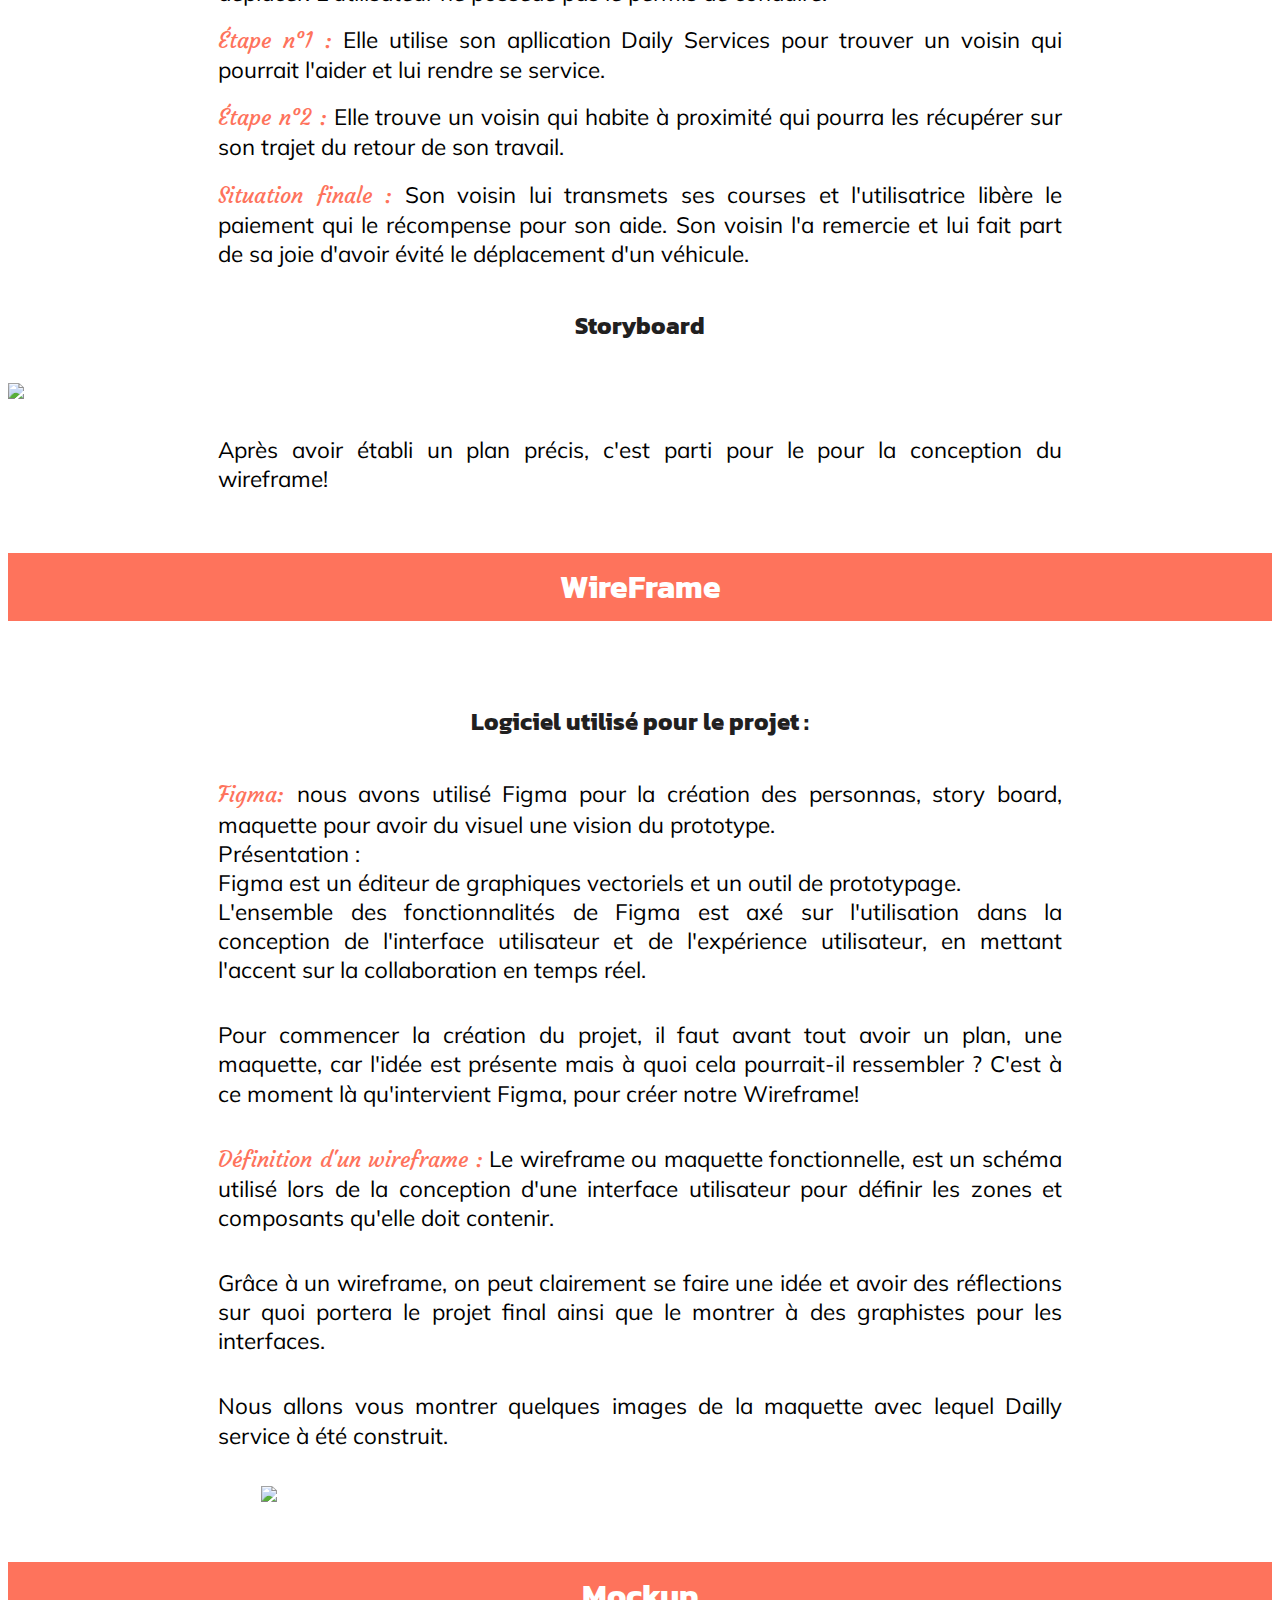
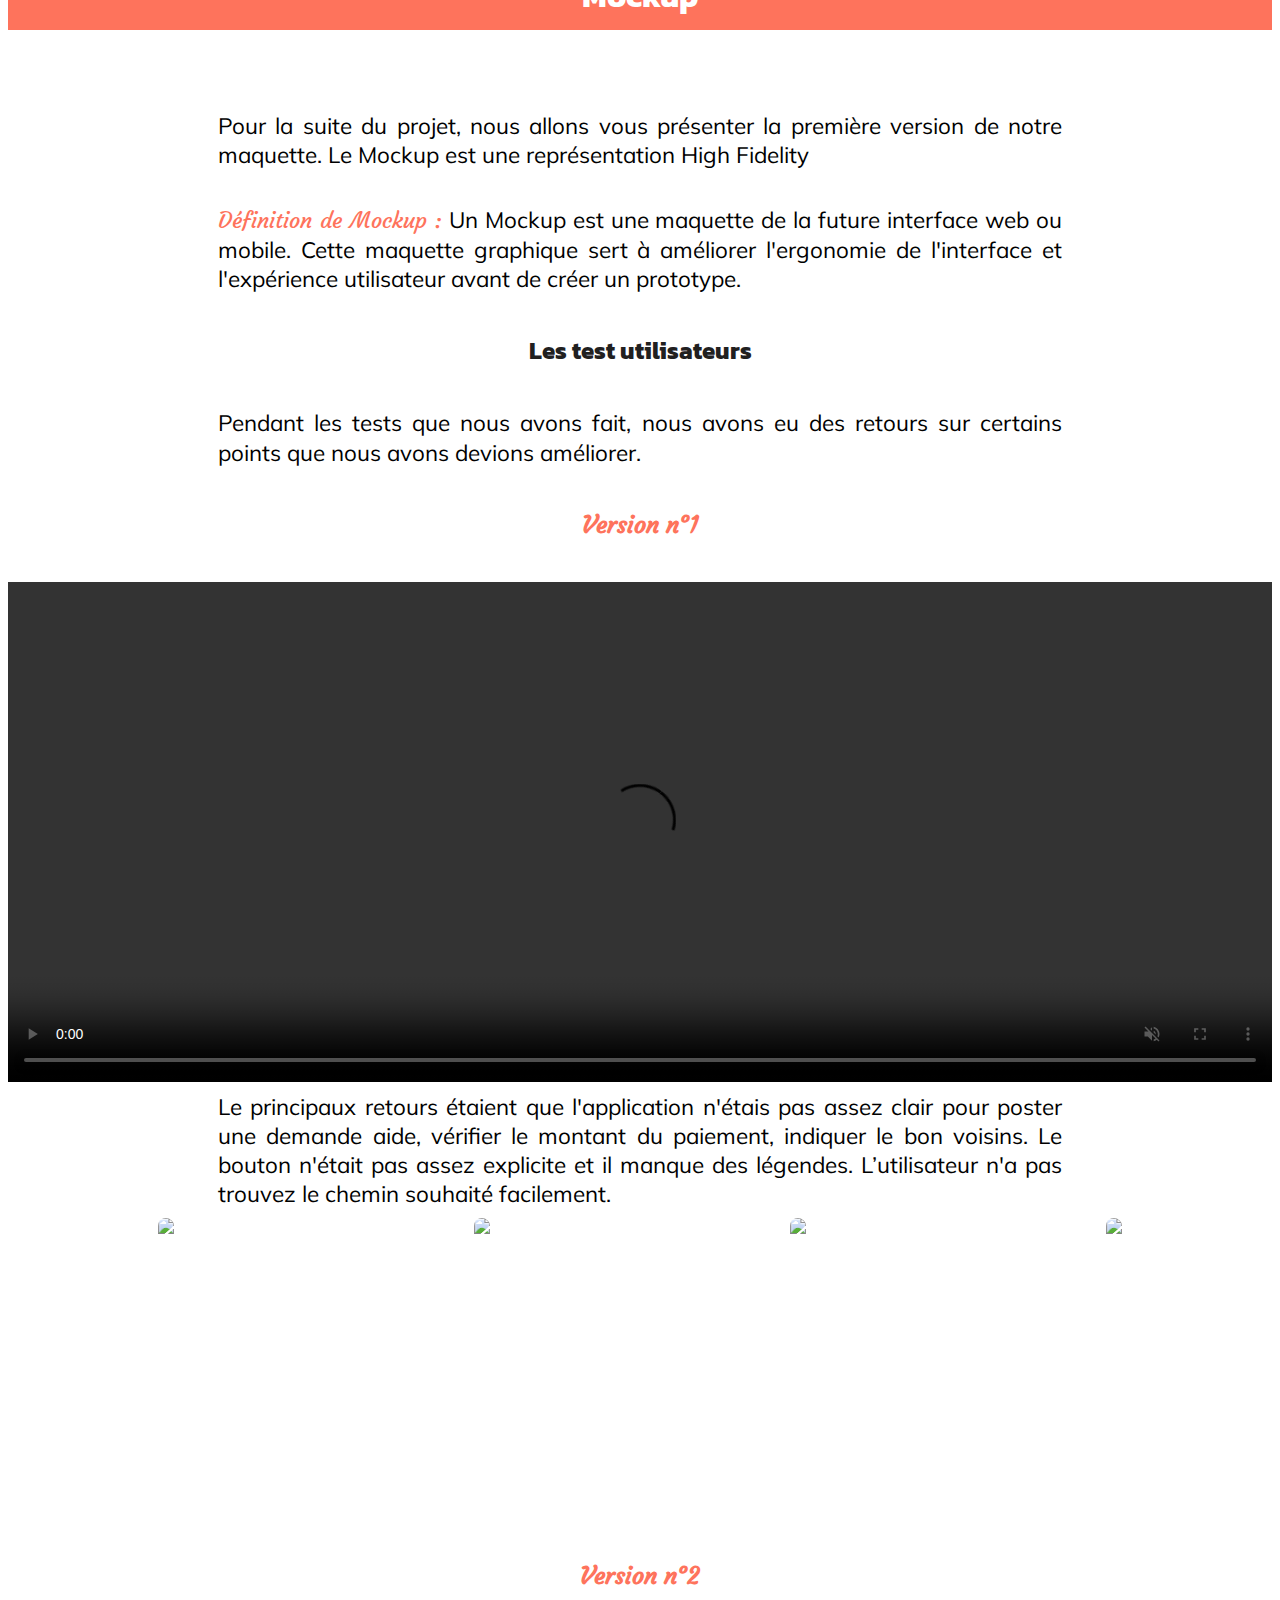
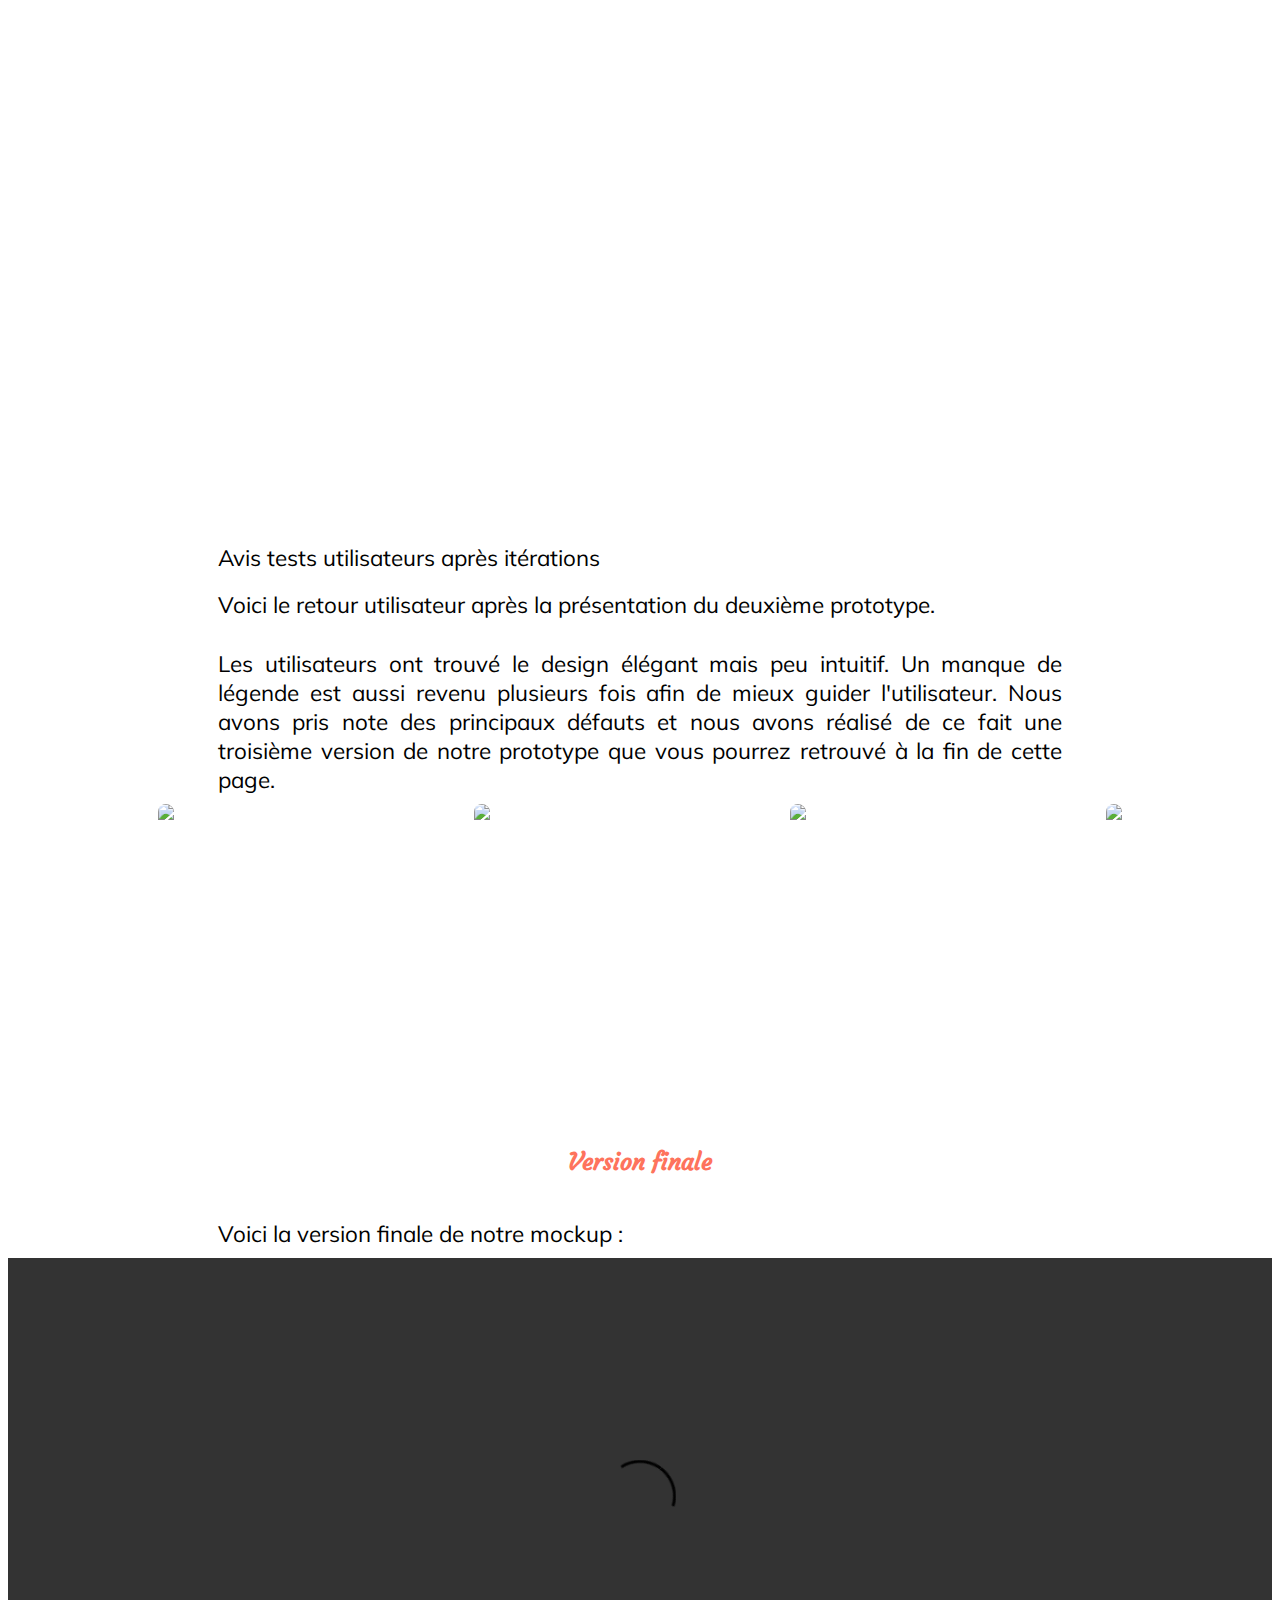
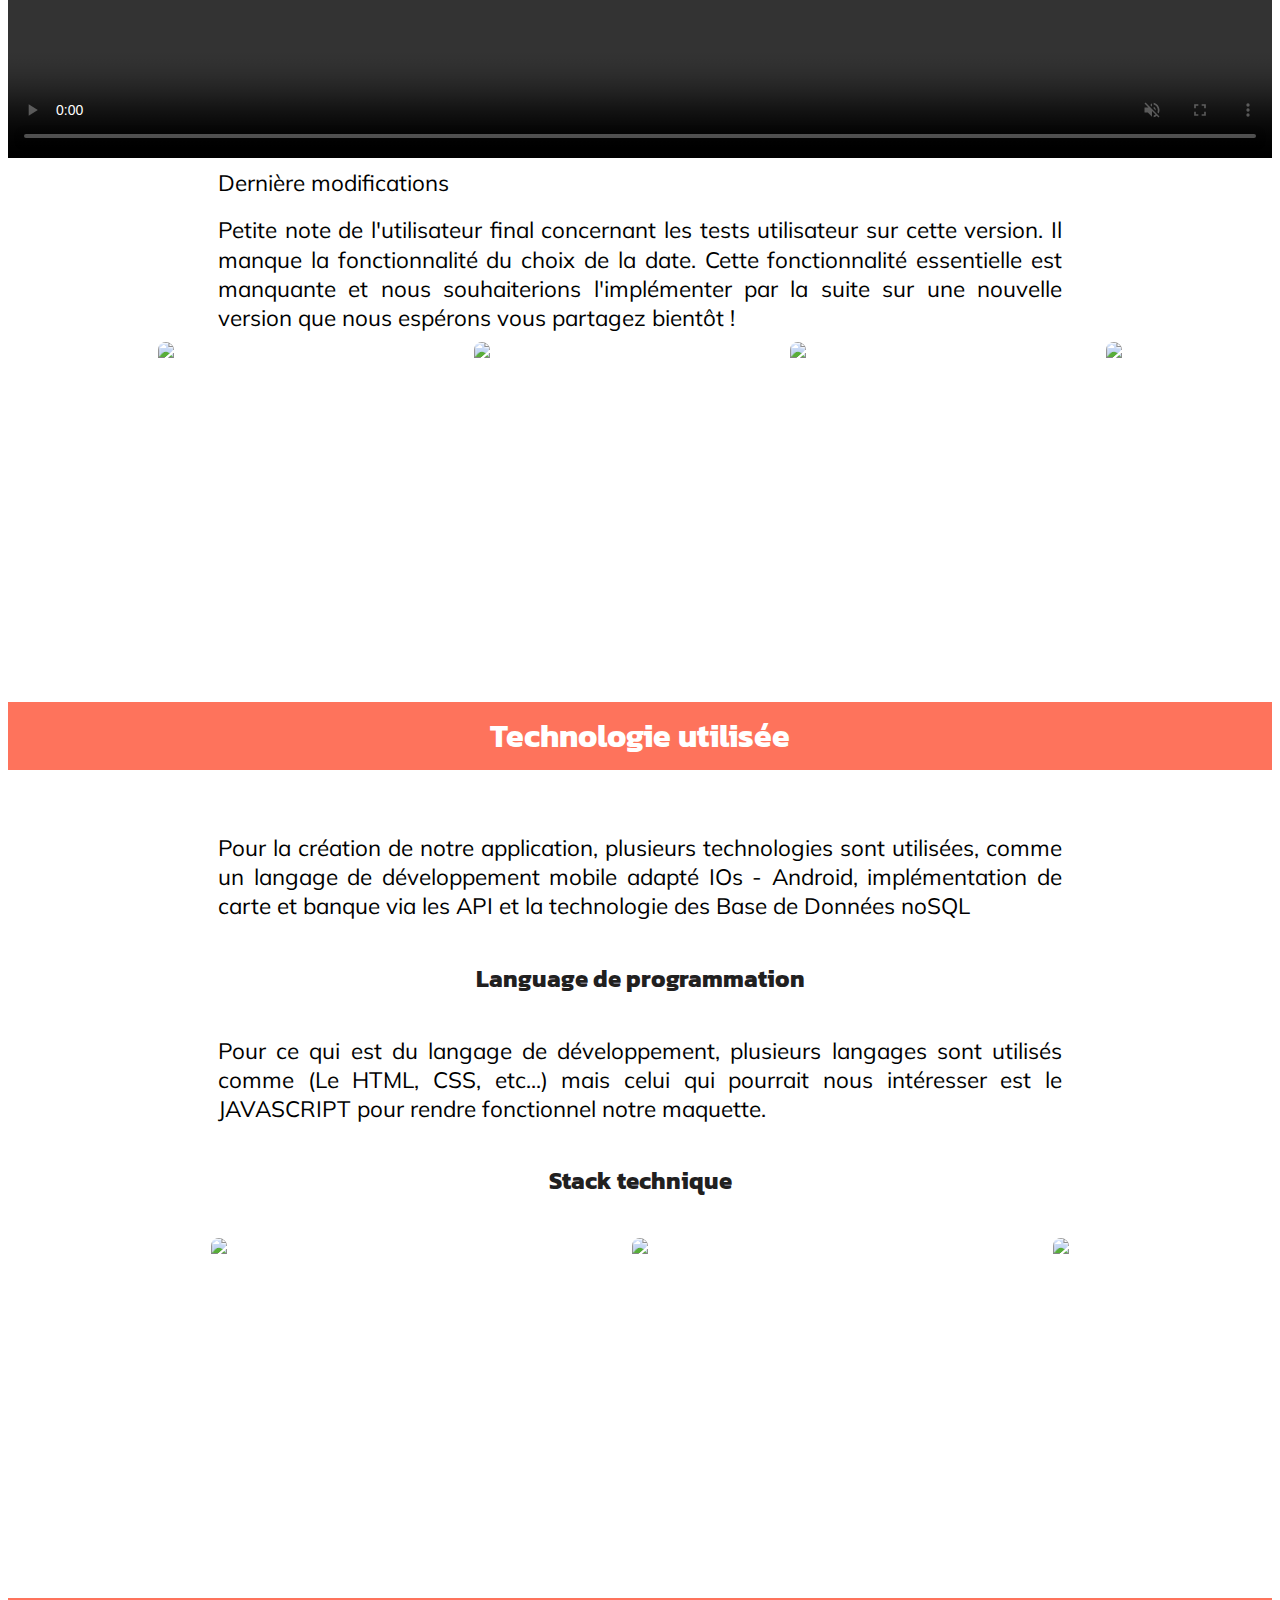
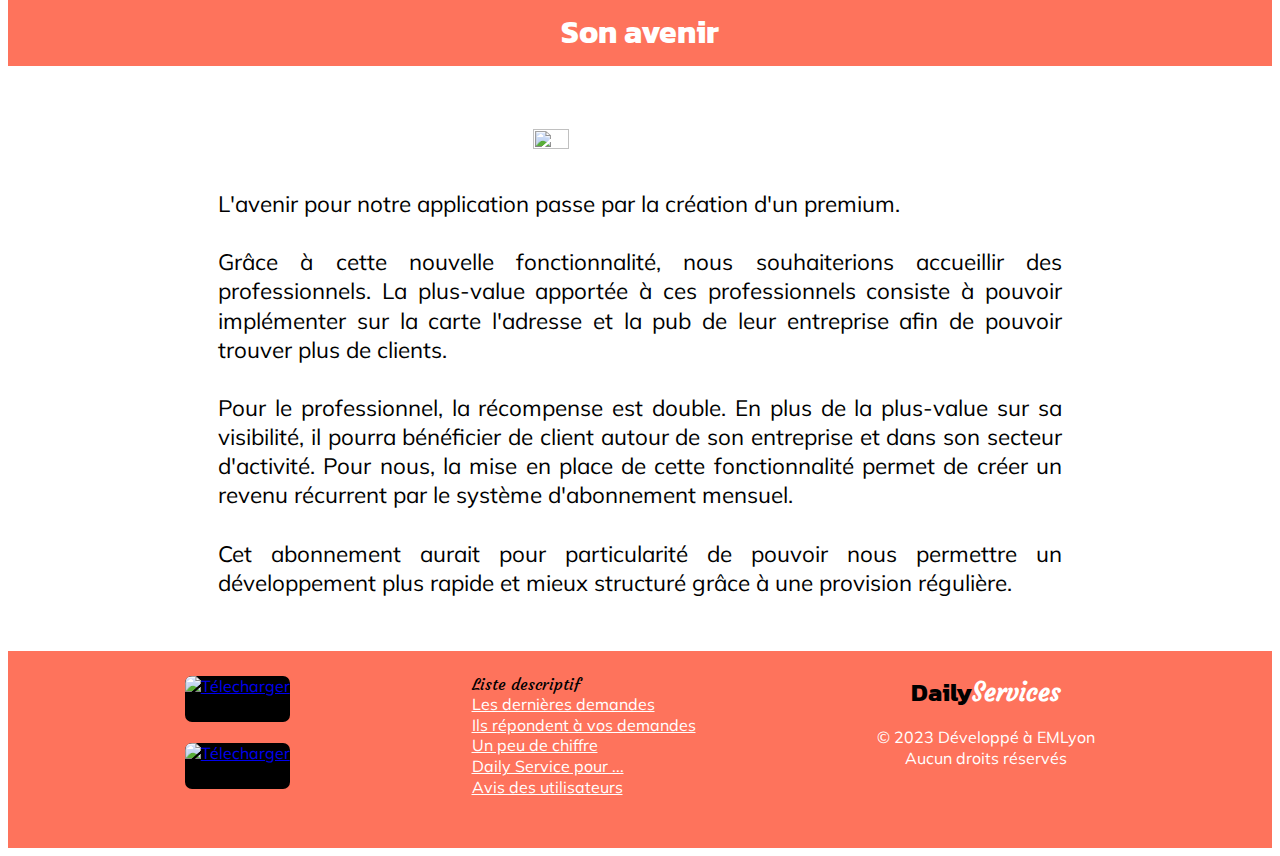
==== commit f668c766: "🏓⏳ Checkpoint ./doc.html:50189298/45289" ====
--- a/doc.html
+++ b/doc.html
@@ -72,8 +72,11 @@
       <h4>Le sujet</h4>
       <p>
         Permettre le développement de la mobilité douce
-        <br />Objectif de Développement Durable de l'ONU n°13, intitulé :<br>
-        <strong>Mesures relatives à la lutte contre les changements climatiques</strong>
+        <br />Objectif de Développement Durable de l'ONU n°13, intitulé :<br />
+        <strong
+          >Mesures relatives à la lutte contre les changements
+          climatiques</strong
+        >
       </p>
 
       <section>
@@ -82,7 +85,8 @@
           <br /><br />
           <span>
             Comment réduire les flux de transport carboné en optimisant les
-            trajets du quotidien</span>
+            trajets du quotidien</span
+          >
         </p>
       </section>
 
@@ -121,7 +125,8 @@
           déplacements du quotidien. Les propriétaires de véhicules motorisés
           qui souhaitent apporter de l'aide à leur voisinage en réalisant un
           éco-geste représente aussi une cible touchée par cette solution.
-        </p><br>
+        </p>
+        <br />
         <p>Nous avons donc pu réaliser notre persona qui est le suivant :</p>
         <img
           src="https://cdn.glitch.global/5c918bee-f00a-4373-83ac-9566460e2e52/personae2.png?v=1673477557928"
@@ -204,8 +209,9 @@
 
       <section>
         <h4>Storyboard</h4>
-        <img style="width:100%;"
-             src="https://cdn.glitch.global/e6989ac1-e969-40c2-a7a8-aba9c929dd6c/story.png?v=1675111919636"
+        <img
+          style="width: 100%"
+          src="https://cdn.glitch.global/e6989ac1-e969-40c2-a7a8-aba9c929dd6c/story.png?v=1675111919636"
         /><br /><br />
         <p>
           Après avoir établi un plan précis, c'est parti pour le pour la
@@ -297,17 +303,18 @@
       <h4><span>Version n°1</span></h4>
       <div class="container center">
         <video controls autoplay loop muted>
-            <source src="https://cdn.glitch.me/2bdee64f-ad96-4c9d-8f44-6cb4acf71b77/Screenrecorder-2023-01-22-19-30-54-547(1).mp4?v=1674514685395">
-          </video>
-        
+          <source
+            src="https://cdn.glitch.me/2bdee64f-ad96-4c9d-8f44-6cb4acf71b77/Screenrecorder-2023-01-22-19-30-54-547(1).mp4?v=1674514685395"
+          />
+        </video>
       </div>
 
       <section>
         <p>
           Le principaux retours étaient que l'application n'étais pas assez
           clair pour poster une demande aide, vérifier le montant du paiement,
-          indiquer le bon voisins. Le bouton n'était pas assez explicite et il manque des
-          légendes. L’utilisateur n'a pas trouvez le chemin souhaité
+          indiquer le bon voisins. Le bouton n'était pas assez explicite et il
+          manque des légendes. L’utilisateur n'a pas trouvez le chemin souhaité
           facilement.
         </p>
         <!--photo test utilisateur✂ -->
@@ -374,13 +381,21 @@
         <p>Voici la version finale de notre mockup :</p>
         <div class="container center">
           <video controls autoplay loop muted>
-            <source src="https://cdn.glitch.me/5575e1a1-f657-4263-85c0-d633ac39a201/Screenrecorder-2023-01-30-23-45-28-38.mp4?v=1675171693386" type="video/mp4">
+            <source
+              src="https://cdn.glitch.me/5575e1a1-f657-4263-85c0-d633ac39a201/Screenrecorder-2023-01-30-23-45-28-38.mp4?v=1675171693386"
+              type="video/mp4"
+            />
           </video>
         </div>
         <p>Dernière modifications</p>
         <br />
-        <p>Petite note de l'utilisateur final concernant les tests utilisateur sur cette version. Il manque la fonctionnalité du choix de la date. Cette fonctionnalité essentielle est manquante et nous souhaiterions l'implémenter par la suite sur une nouvelle version que nous espérons vous partagez bientôt !
-</p>
+        <p>
+          Petite note de l'utilisateur final concernant les tests utilisateur
+          sur cette version. Il manque la fonctionnalité du choix de la date.
+          Cette fonctionnalité essentielle est manquante et nous souhaiterions
+          l'implémenter par la suite sur une nouvelle version que nous espérons
+          vous partagez bientôt !
+        </p>
         <div class="container">
           <img
             src="https://cdn.glitch.global/5575e1a1-f657-4263-85c0-d633ac39a201/PROTO%204%3B1.png?v=1675170889767"
@@ -409,7 +424,9 @@
         <p>
           Pour la création de notre application, plusieurs technologies sont
           utilisées, comme un langage de développement mobile adapté IOs -
-          Android, implémentation de carte et banque via les API et la technologie des Base de Données noSQL</p>
+          Android, implémentation de carte et banque via les API et la
+          technologie des Base de Données noSQL
+        </p>
       </div>
       <!--  </section>-->
       <section>
@@ -440,16 +457,35 @@
 
           <h2>Son avenir</h2>
           <div>
-            <img class="end" src="https://cdn.glitch.global/5575e1a1-f657-4263-85c0-d633ac39a201/5803449.jpg?v=1675171529871"/>
+            <img
+              class="end"
+              src="https://cdn.glitch.global/5575e1a1-f657-4263-85c0-d633ac39a201/5803449.jpg?v=1675171529871"
+            />
           </div>
-          <br><br><p>L'avenir pour notre application passe par la création d'un premium.<br><br>Grâce à cette nouvelle fonctionnalité, nous souhaiterions accueillir des professionnels. La plus-value apportée à ces professionnels consiste à pouvoir implémenter sur la carte l'adresse et la pub de leur entreprise afin de pouvoir trouver plus de clients.<br><br> Pour le professionnel, la récompense est double. En plus de la plus-value sur sa visibilité, il pourra bénéficier de client autour de son entreprise et dans son secteur d'activité. Pour nous, la mise en place de cette fonctionnalité permet de créer un revenu récurrent par le système d'abonnement mensuel.<br><br> Cet abonnement aurait pour particularité de pouvoir nous permettre un développement plus rapide et mieux structuré grâce à une provision régulière.</p>
-        </div>
-      </section>
-    <br><br><br>
+          <br /><br />
+          <p>
+            L'avenir pour notre application passe par la création d'un
+            premium.<br /><br />Grâce à cette nouvelle fonctionnalité, nous
+            souhaiterions accueillir des professionnels. La plus-value apportée
+            à ces professionnels consiste à pouvoir implémenter sur la carte
+            l'adresse et la pub de leur entreprise afin de pouvoir trouver plus
+            de clients.<br /><br />
+            Pour le professionnel, la récompense est double. En plus de la
+            plus-value sur sa visibilité, il pourra bénéficier de client autour
+            de son entreprise et dans son secteur d'activité. Pour nous, la mise
+            en place de cette fonctionnalité permet de créer un revenu récurrent
+            par le système d'abonnement mensuel.<br /><br />
+            Cet abonnement aurait pour particularité de pouvoir nous permettre
+            un développement plus rapide et mieux structuré grâce à une
+            provision régulière.
+          </p>
+        </div>
+      </section>
+      <br /><br /><br />
     </section>
 
     <footer>
-      <div class="box" style="margin-top:20px;">
+      <div class="box" style="margin-top: 20px">
         <p>
           <a
             href="https://play.google.com/store/apps?hl=fr&gl=US"
@@ -458,7 +494,7 @@
               src="https://cdn.glitch.global/5575e1a1-f657-4263-85c0-d633ac39a201/app_store_fr.svg?v=1675085943250"
               alt="Télecharger"
           /></a>
-          <br/>
+          <br />
           <a
             href="https://play.google.com/store/apps?hl=fr&gl=US"
             class="stores"
@@ -478,9 +514,12 @@
           <a href="#avisUtilisateurs"><li>Avis des utilisateurs</li></a>
         </ul>
       </div>
-      <div class="box"><h1 style="font-size:25px;text-align:center;">Daily<span style="color:white;">Services</span></h1>
-        <p style="color:white;text-align:center;">
-            © 2023 Développé à EMLyon<br/>Aucun droits réservés
+      <div class="box">
+        <h1 style="font-size: 25px; text-align: center">
+          Daily<span style="color: white">Services</span>
+        </h1>
+        <p style="color: white; text-align: center">
+          © 2023 Développé à EMLyon<br />Aucun droits réservés
         </p>
       </div>
     </footer>
--- a/doc.css
+++ b/doc.css
@@ -235,14 +235,22 @@
   display:flex;
   justify-content:space-evenly;
   align-items:flex-end;
+  width:90%;
+  margin:auto;
 }
 .team div{
-  width:10%;
+  width:18%;
 }
 .team div img{
-  width:100%;
+  height:170px;
 }
 .team div p{
   text-align:center;
   margin:0px;
+}
+
+/*----------------------------------------Formulaire--------------------------------------*/
+form{
+  width:80%;
+  background:;
 }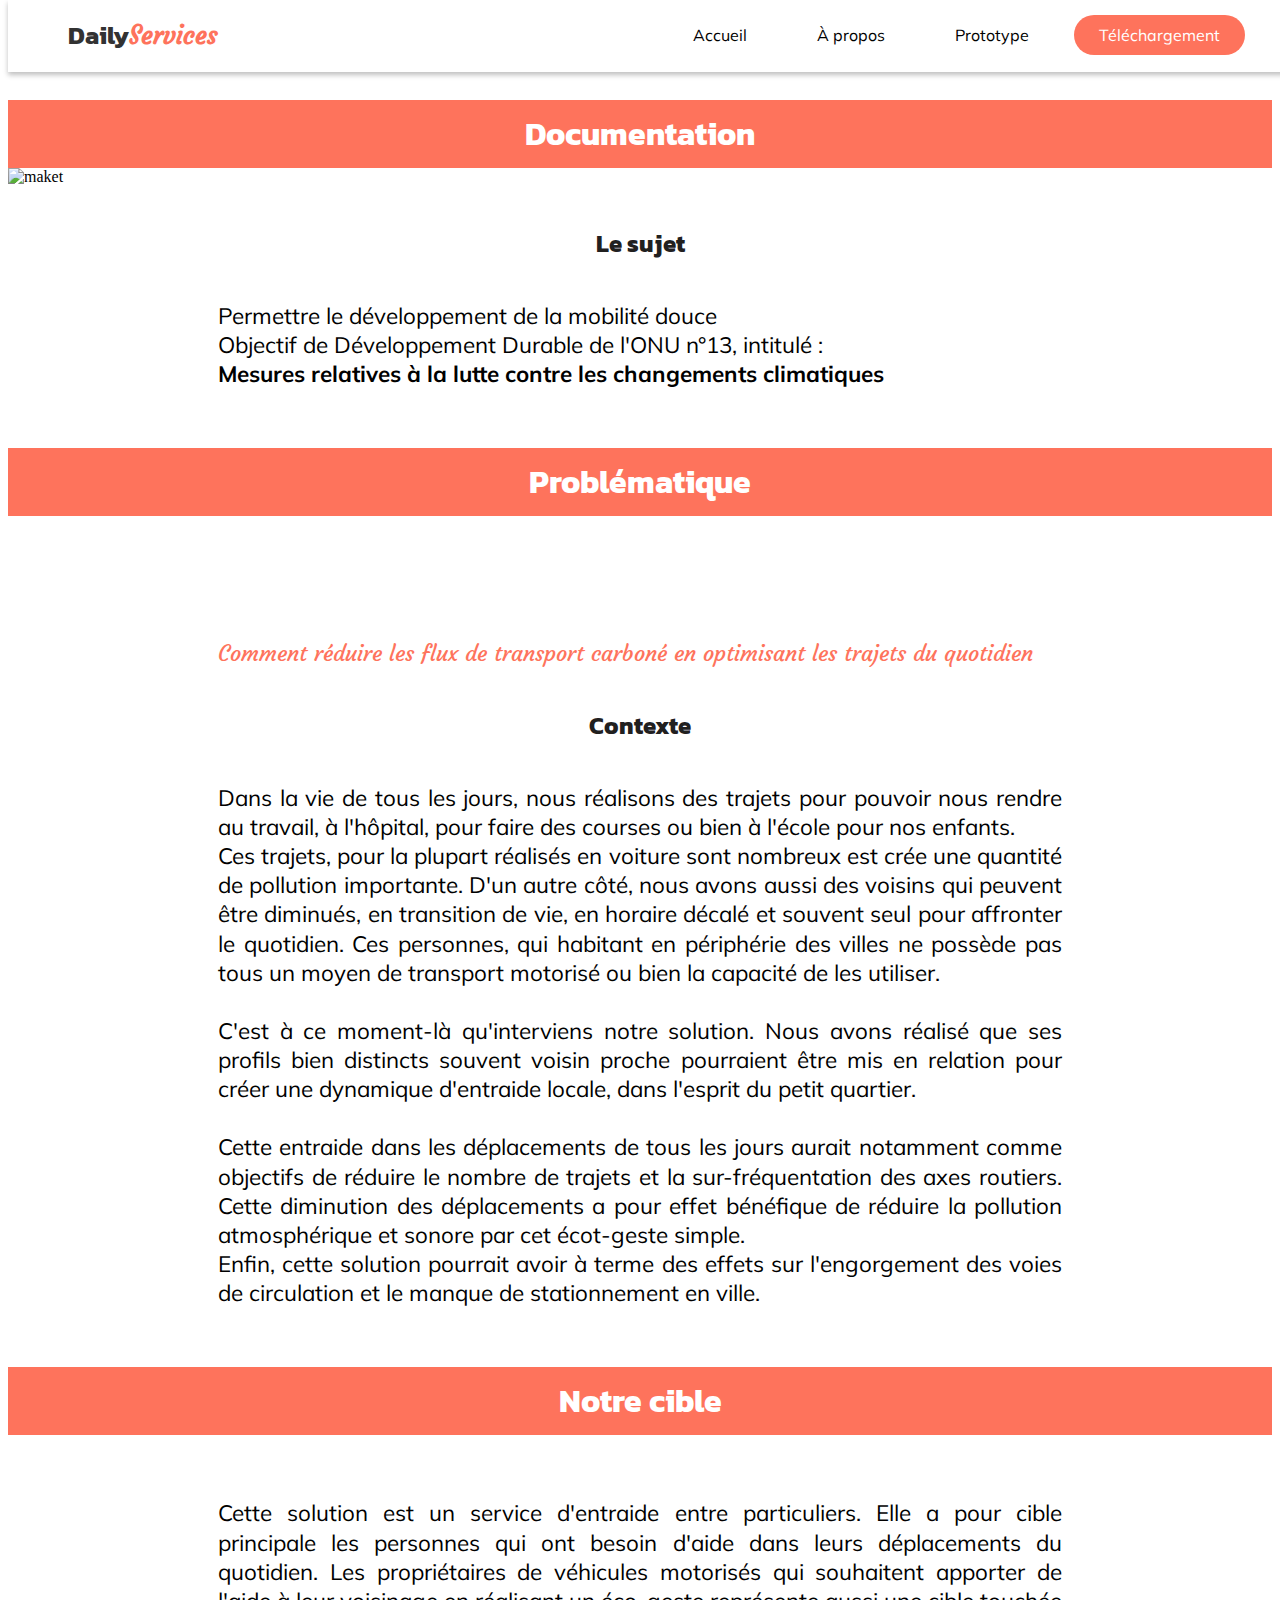
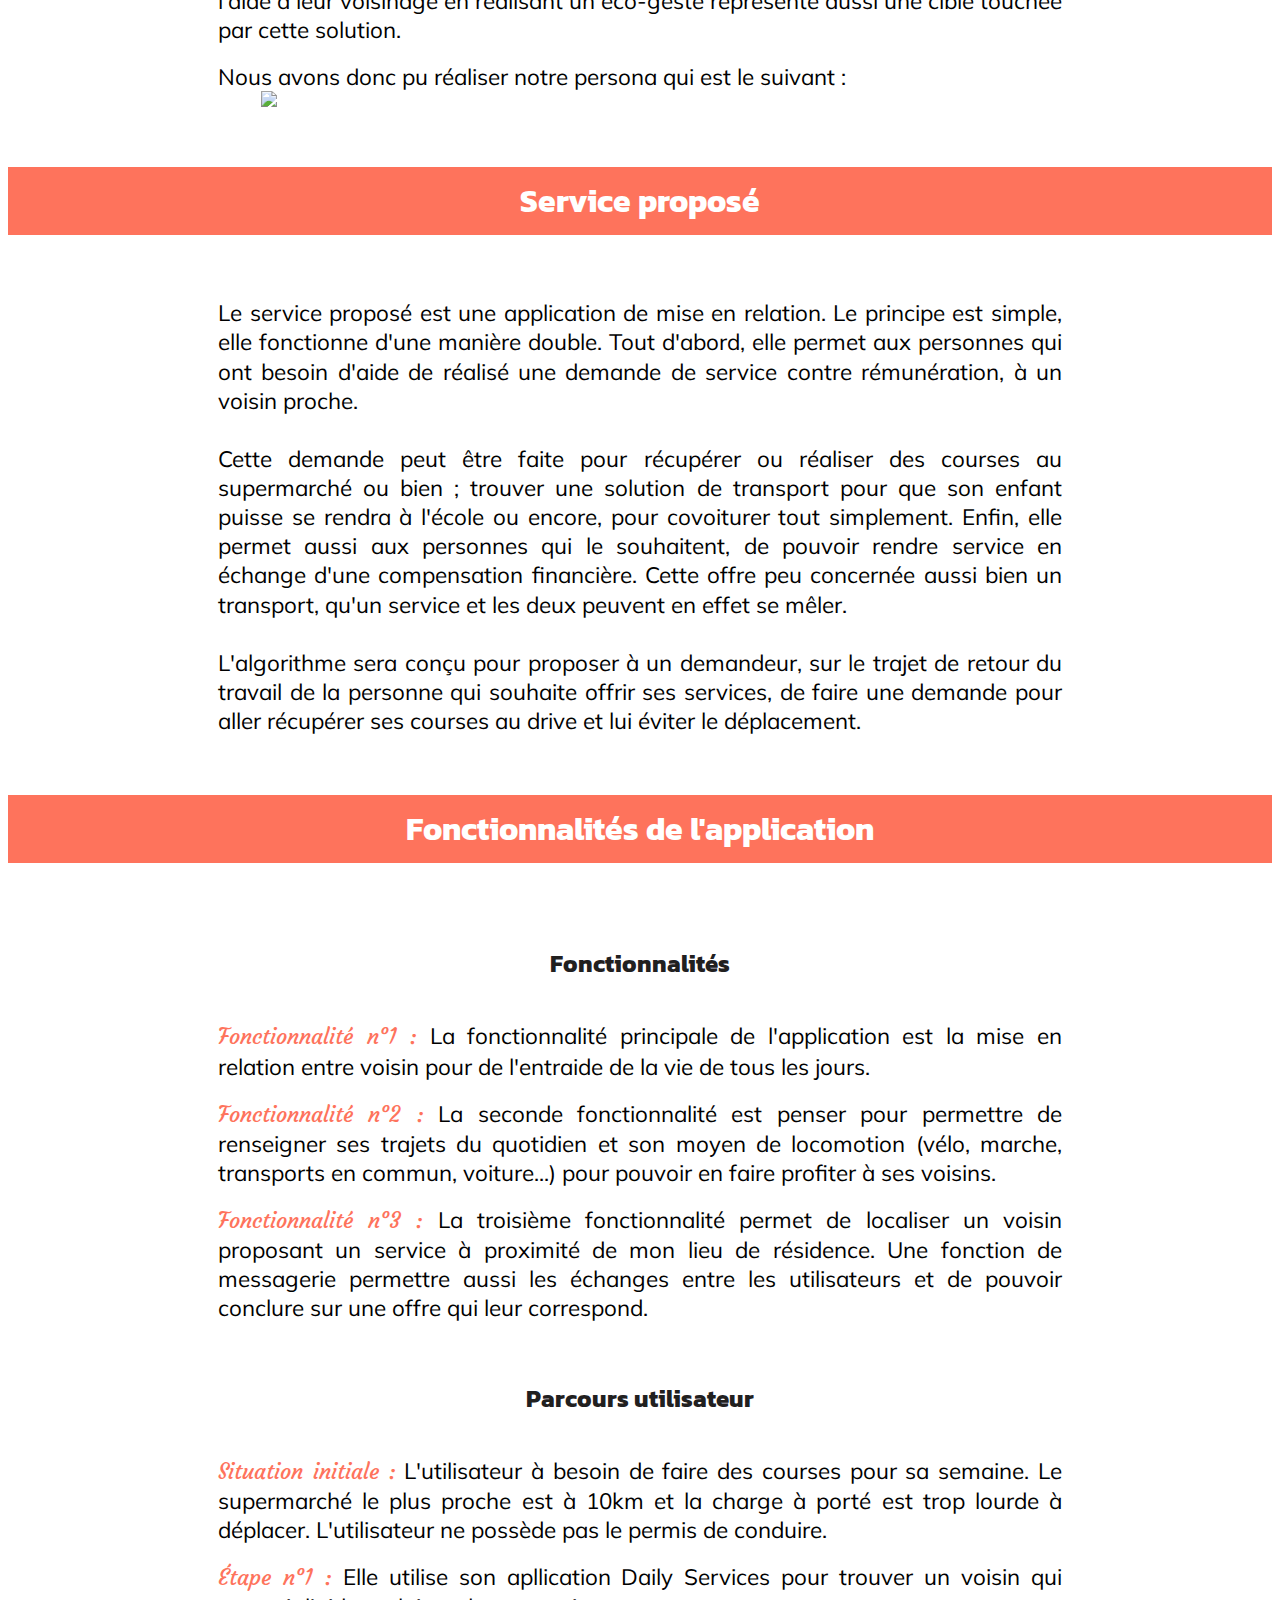
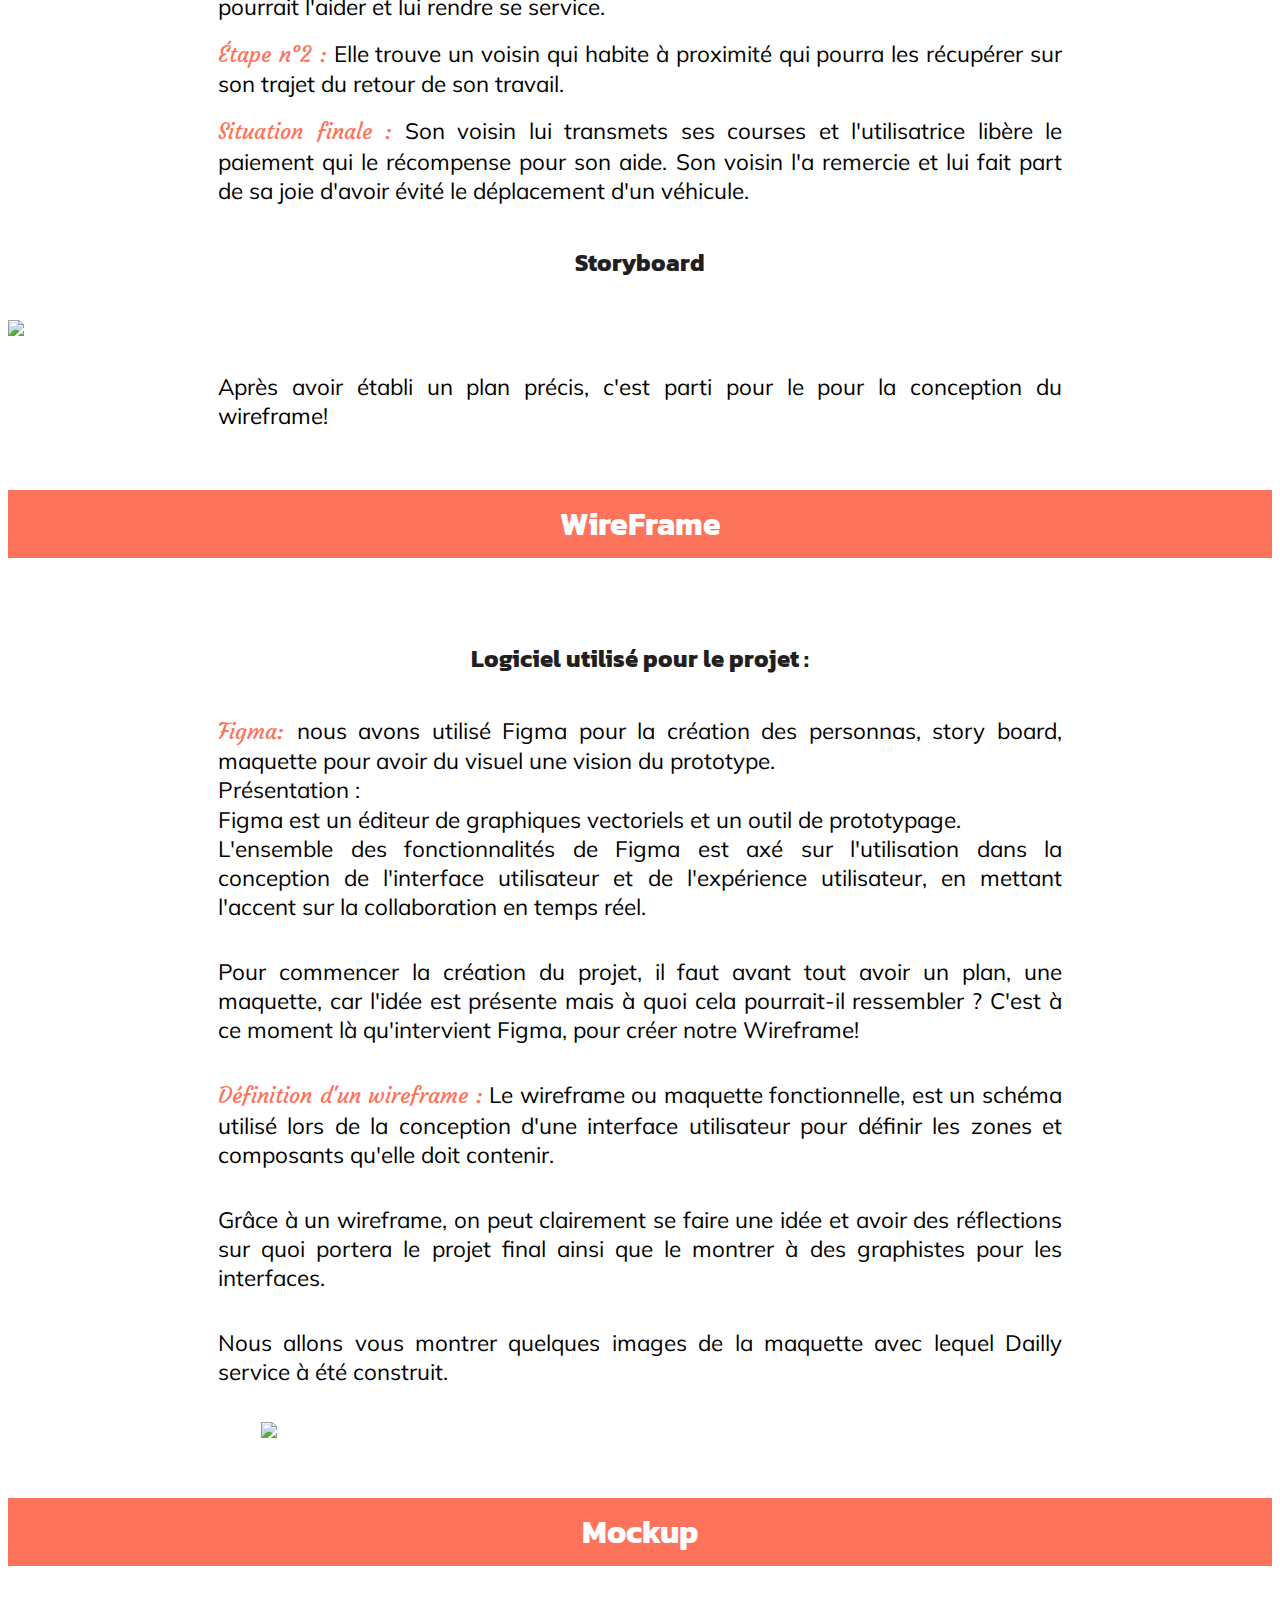
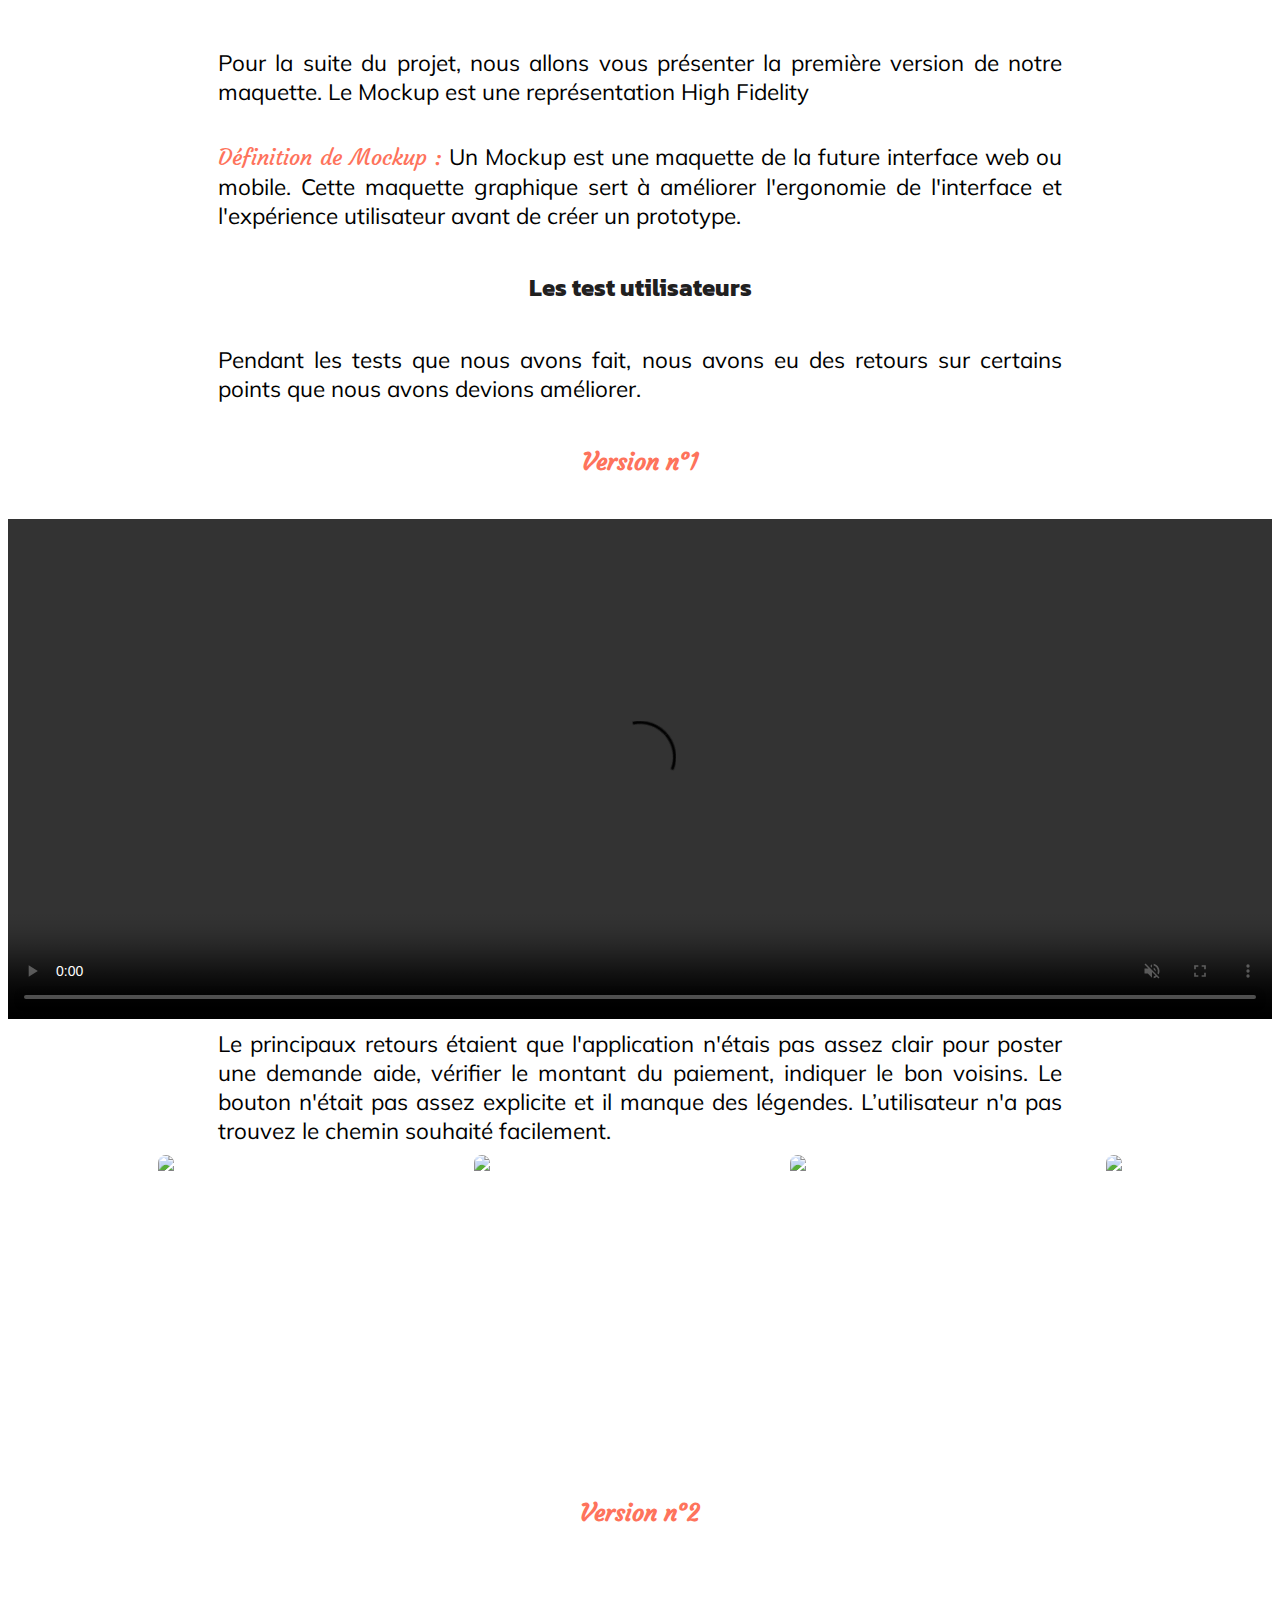
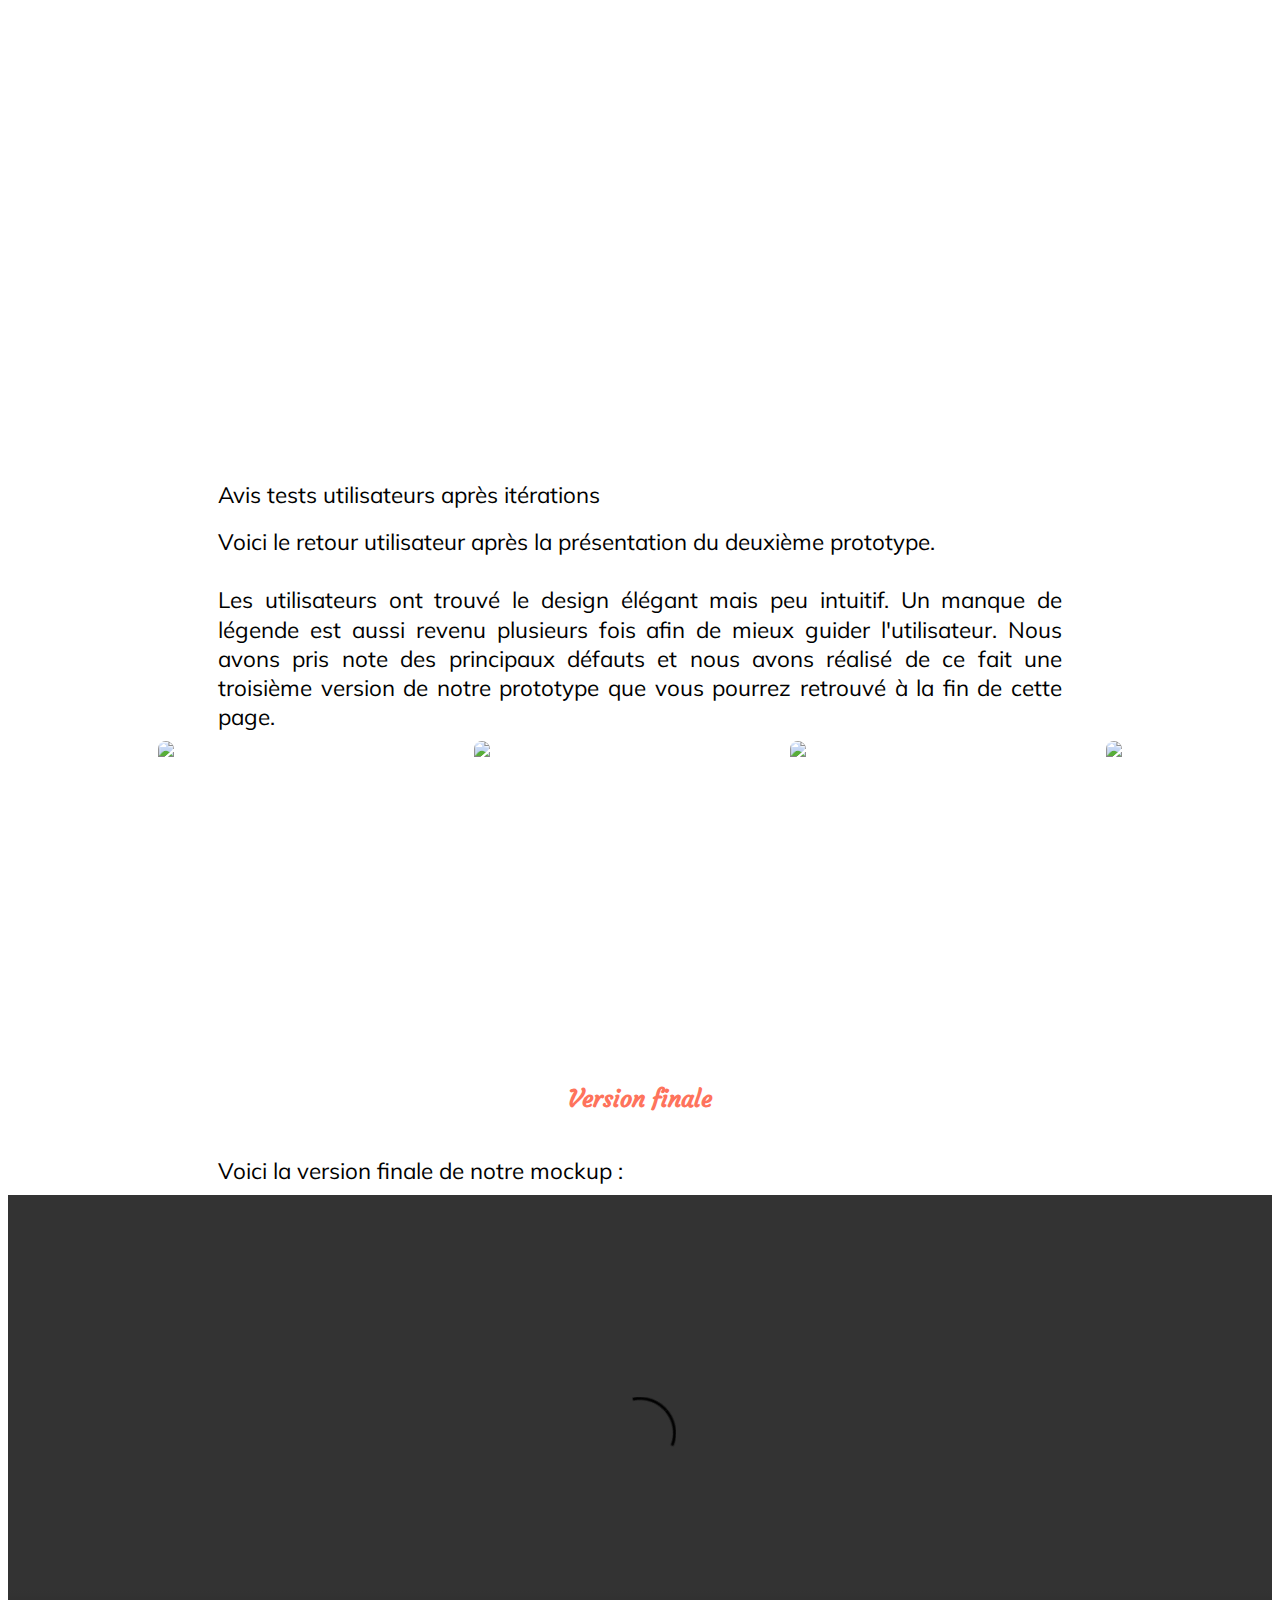
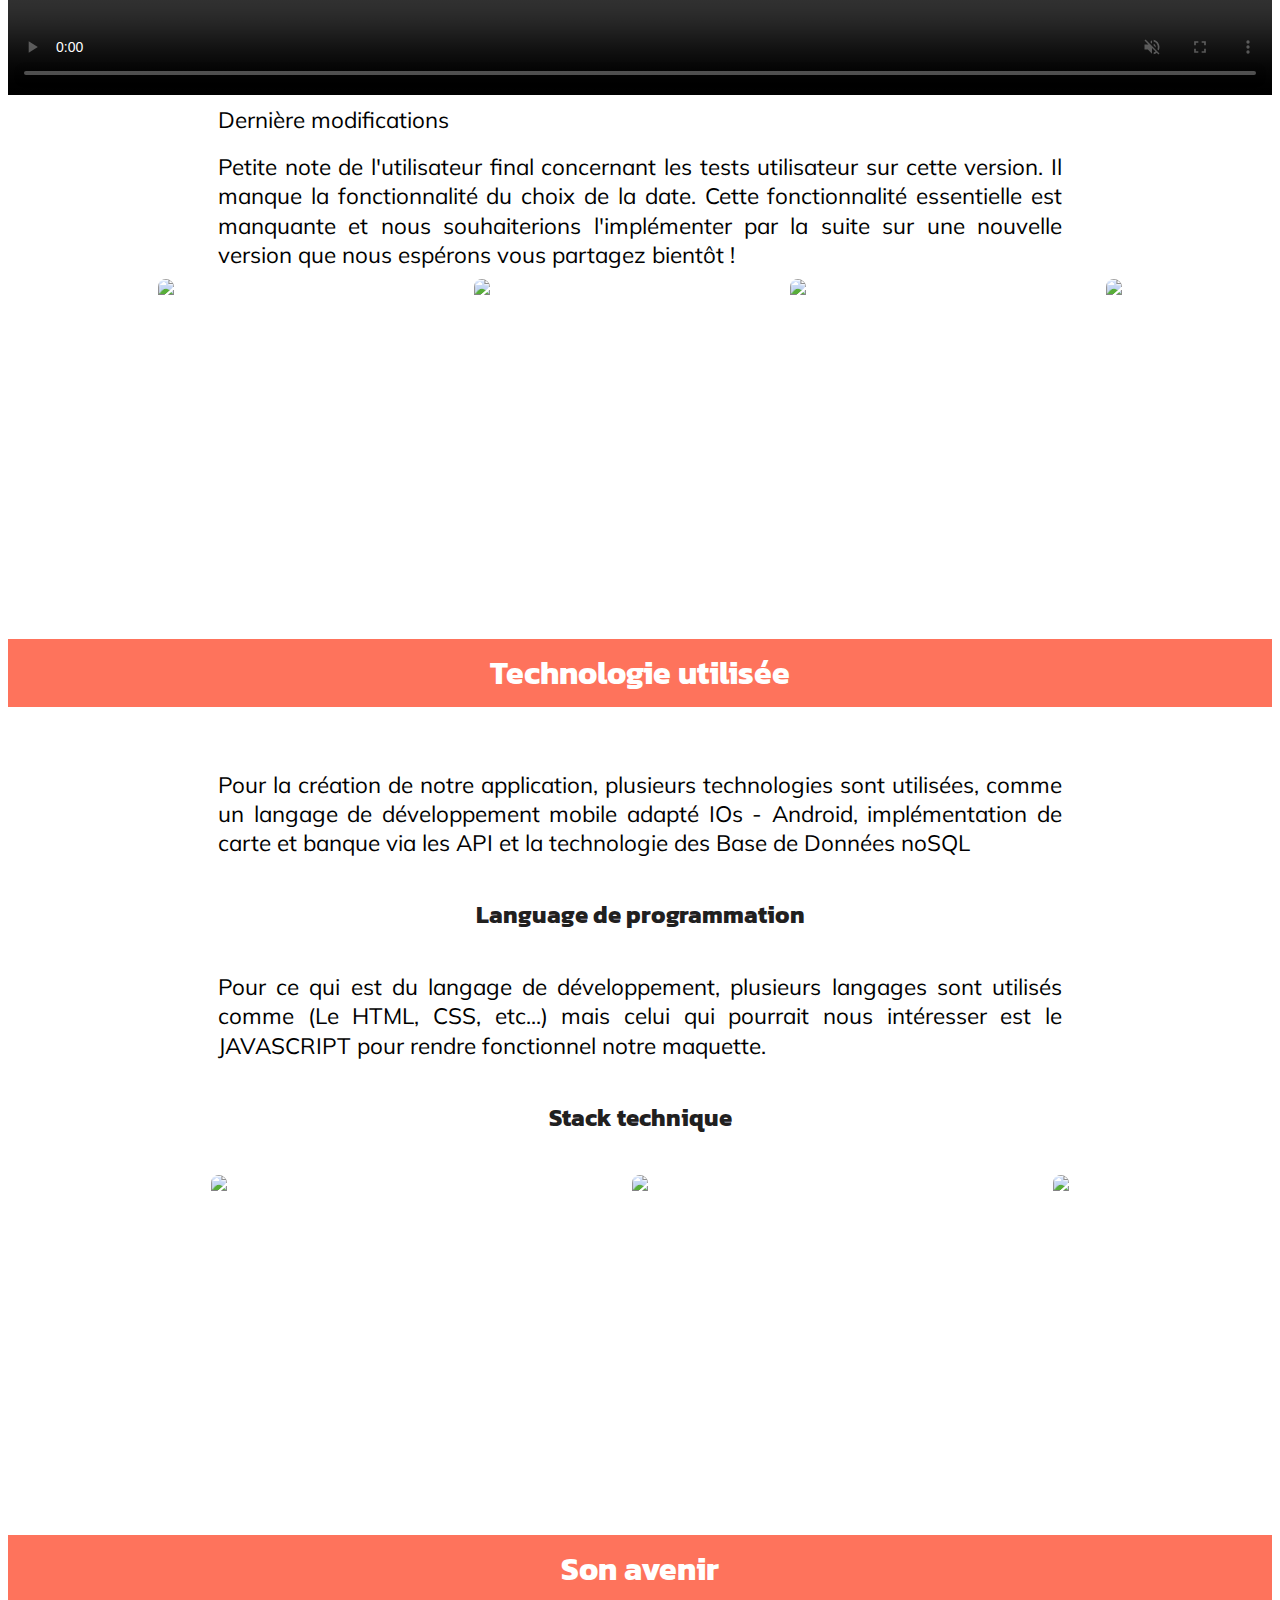
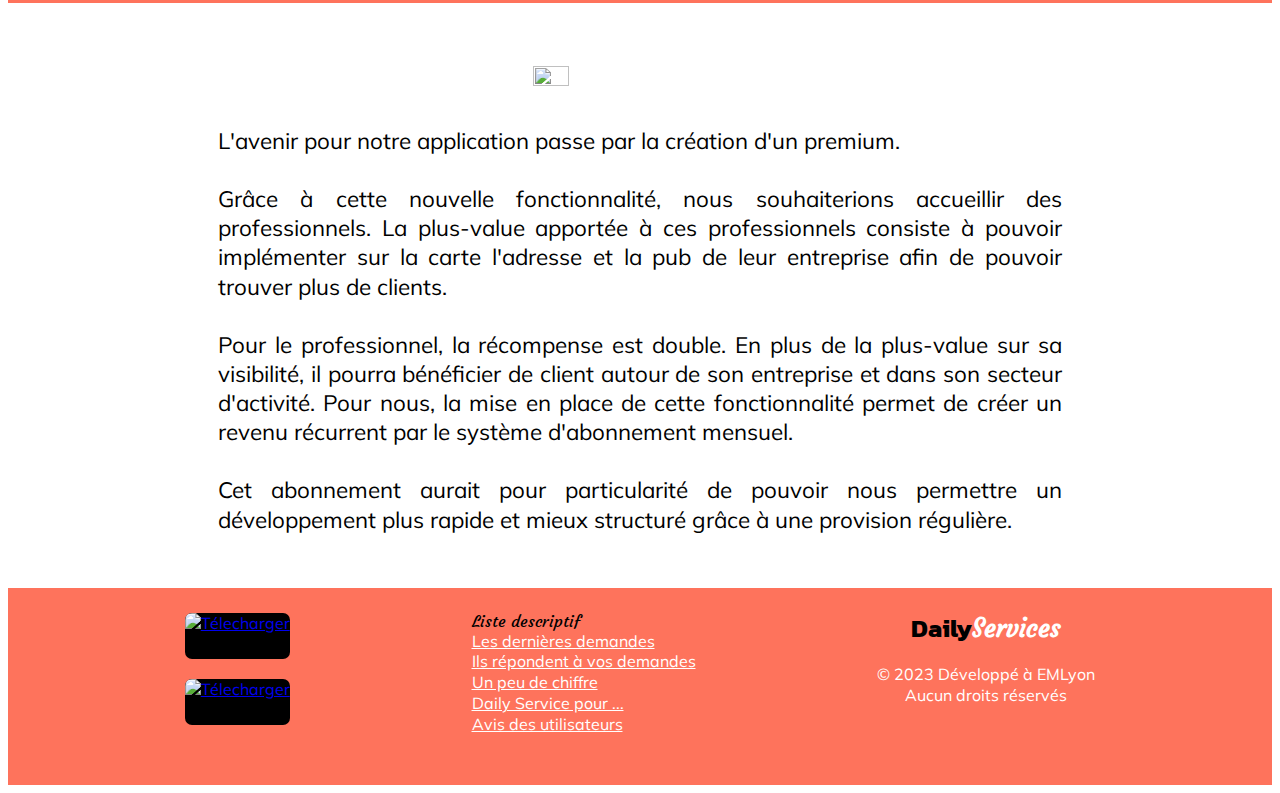
==== commit 836afa36: "🖖👩‍❤️‍💋‍👩 Checkpoint ./doc.html:50188801/341 ./index.css:50188835/77 ./doc.css:50188801/14" ====
--- a/doc.html
+++ b/doc.html
@@ -40,6 +40,10 @@
           <ul class="ulNav">
             <li>
               <a href="/index.html">Accueil</a>
+            </li>
+             <li>
+              <a
+                href="/propos.html">À propos</a>
             </li>
             <li>
               <a
@@ -58,7 +62,7 @@
         </div>
       </nav>
     </header>
-    <h2 style="margin-top: 100px">Documentation</h2>
+    <h2 style="margin-top: 100px; margin-bottom:0;">Documentation</h2>
     <section>
       <img
         class="photo"
@@ -70,7 +74,7 @@
 
     <section>
       <h4>Le sujet</h4>
-      <p>
+      <p style="margin-top:0">
         Permettre le développement de la mobilité douce
         <br />Objectif de Développement Durable de l'ONU n°13, intitulé :<br />
         <strong
--- a/doc.css
+++ b/doc.css
@@ -21,7 +21,7 @@
 p,
 a {
   font-family: var(--font-1);
-  text-align:justify;
+  text-align: justify;
   line-height: 1.3;
 }
 h1,
@@ -32,10 +32,10 @@
 h6 {
   font-family: var(--font-2);
 }
-h2{
-  padding:10px 0px 10px 0px;
-  font-size:2em;
-  margin-bottom:5%;
+h2 {
+  padding: 10px 0px 10px 0px;
+  font-size: 2em;
+  margin-bottom: 5%;
   text-align: center;
   background-color: var(--color-1);
   color: var(--color-3);
@@ -111,7 +111,7 @@
 .ulNav {
   display: flex;
   justify-content: space-around;
-  margin-left: 514px;
+  margin-left: 400px;
   margin-top: 15px;
 }
 .ulNav li {
@@ -125,14 +125,13 @@
   width: 200px;
 }
 
-
 h4 {
   margin: 20px 20px;
   padding: 20px;
   text-align: center;
   color: var(--color-4);
   font-family: var(--font-2);
-  font-size:1.5em;
+  font-size: 1.5em;
 }
 p {
   margin: 0px 200px;
@@ -141,13 +140,12 @@
 }
 .container {
   display: flex;
-  justify-content:center;
+  justify-content: center;
   margin: 10px auto;
 }
 .container img {
   height: 300px;
   border-radius: 20px;
-  
 }
 
 iframe {
@@ -173,10 +171,9 @@
 
 /*-------------------------------------------------------------------------------------Footer--------*/
 
-
 footer {
   padding: 5px 5px;
-  padding-bottom:50px;
+  padding-bottom: 50px;
   background-color: var(--color-1);
   display: flex;
   justify-content: space-evenly;
@@ -189,7 +186,7 @@
 
 .box {
   justify-content: center;
-  padding:0px 10px;
+  padding: 0px 10px;
 }
 .box ul {
   list-style: none;
@@ -202,9 +199,9 @@
 .box ul a:hover {
   color: black;
 }
-.box p{
-  font-size:1em;
-  margin:0px;
+.box p {
+  font-size: 1em;
+  margin: 0px;
 }
 
 .stores img {
@@ -214,43 +211,81 @@
   height: 46px;
 }
 .stores img:hover {
-  background:gray;
+  background: gray;
 }
 .list-footer {
   list-style: square;
   display: inline;
   text-align: left;
 }
-.propos{
-  margin:100px 0px;
-}
-
-.end{
+.propos {
+  margin: 100px 0px;
+}
+
+.end {
   height: 20%;
   width: 17%;
 }
 
 /*-----------------------------------------------Team Razmo--------------------------------------------*/
-.team{
-  display:flex;
-  justify-content:space-evenly;
-  align-items:flex-end;
-  width:90%;
-  margin:auto;
-}
-.team div{
-  width:18%;
-}
-.team div img{
-  height:170px;
-}
-.team div p{
-  text-align:center;
-  margin:0px;
+.team {
+  display: flex;
+  justify-content: space-evenly;
+  align-items: flex-end;
+  width: 90%;
+  margin: auto;
+}
+.team div {
+  width: 18%;
+}
+.team div img {
+  height: 170px;
+}
+.team div p {
+  text-align: center;
+  margin: 0px;
 }
 
 /*----------------------------------------Formulaire--------------------------------------*/
-form{
-  width:80%;
-  background:;
-}+form {
+  margin: 0 auto;
+  width: 400px;
+  padding: 1em;
+  background: var(--color-1);
+  border-radius: 10px;
+  color:white;
+}
+
+form div + div{
+  margin-top: 1em;
+}
+
+label {
+  display: inline-block;
+  width: 90px;
+  text-align: right;
+}
+
+input,
+textarea {
+  width: 300px;
+  box-sizing: border-box;
+}
+
+input:focus,
+textarea:focus {
+  border-color: white;
+}
+
+textarea {
+  vertical-align: top;
+  height: 5em;
+}
+
+.button {
+  padding-left: 90px;
+}
+
+button {
+  margin-left: 0.5em;
+}
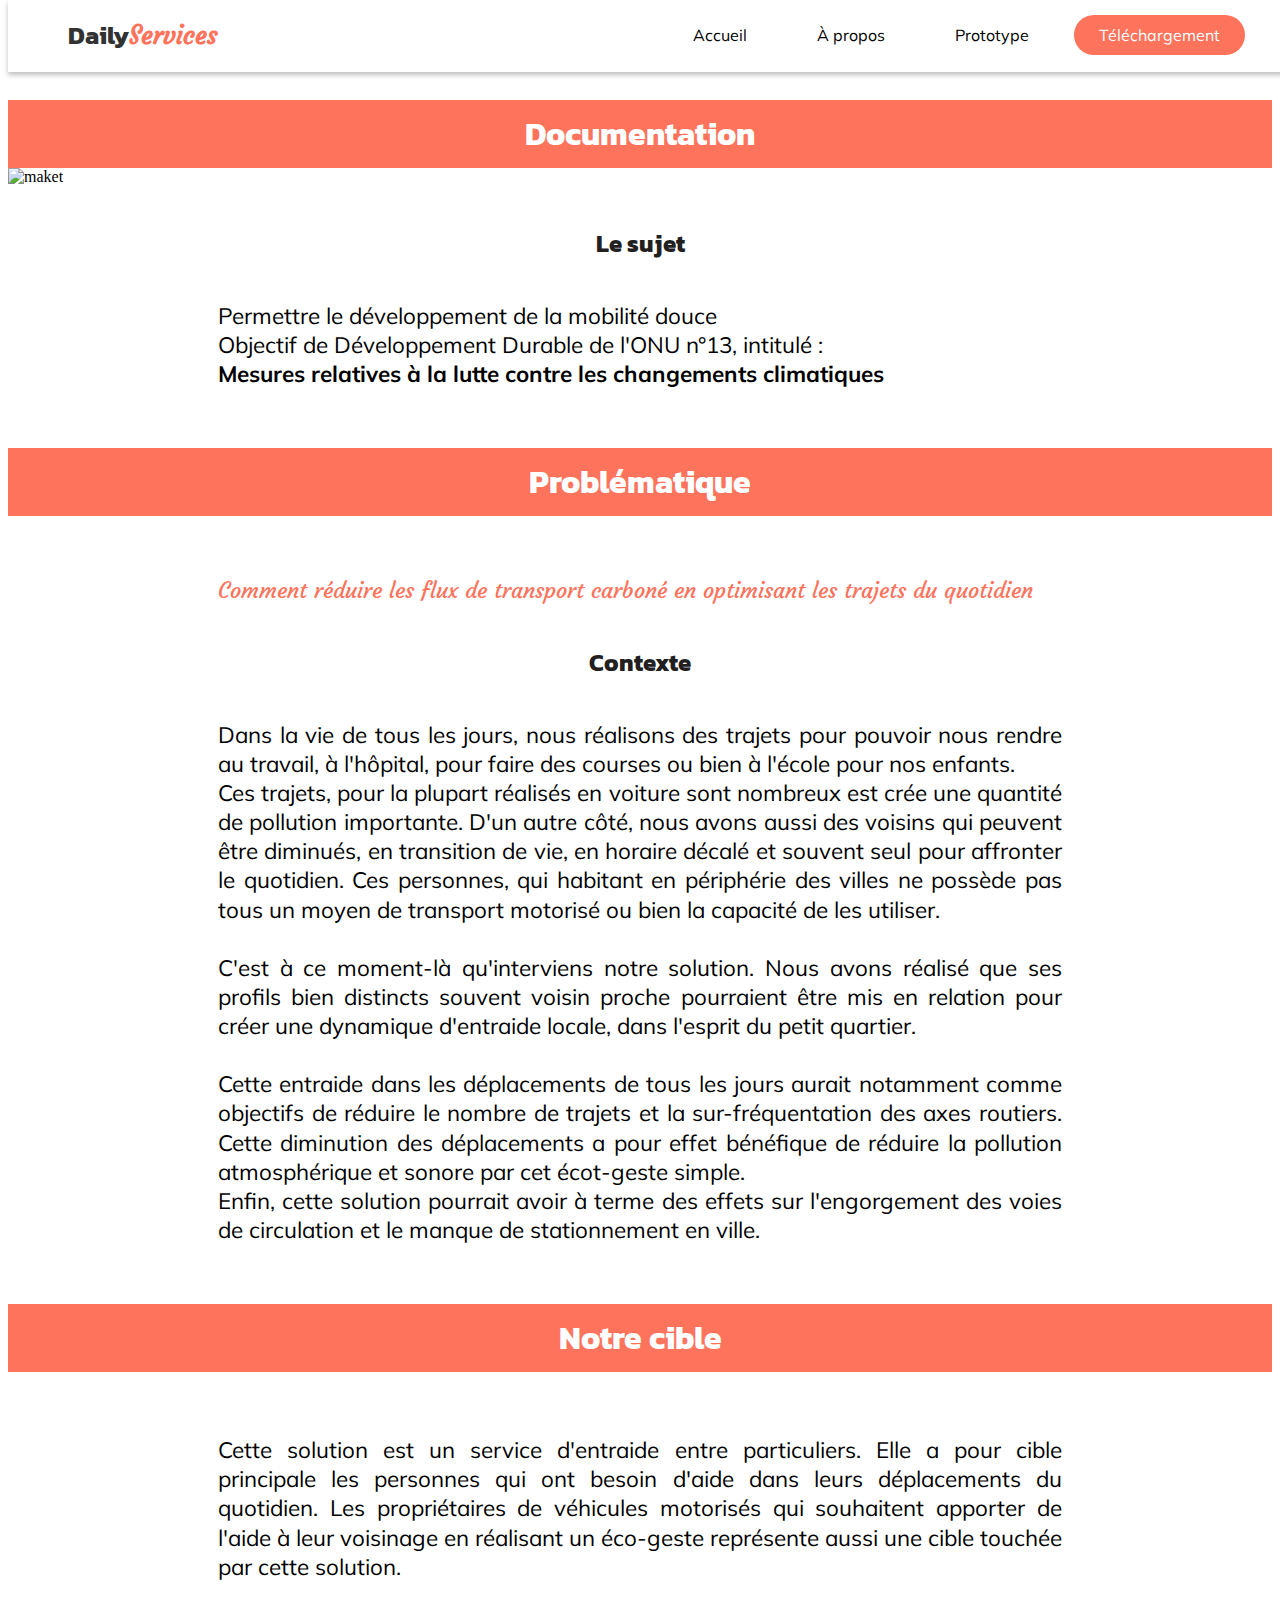
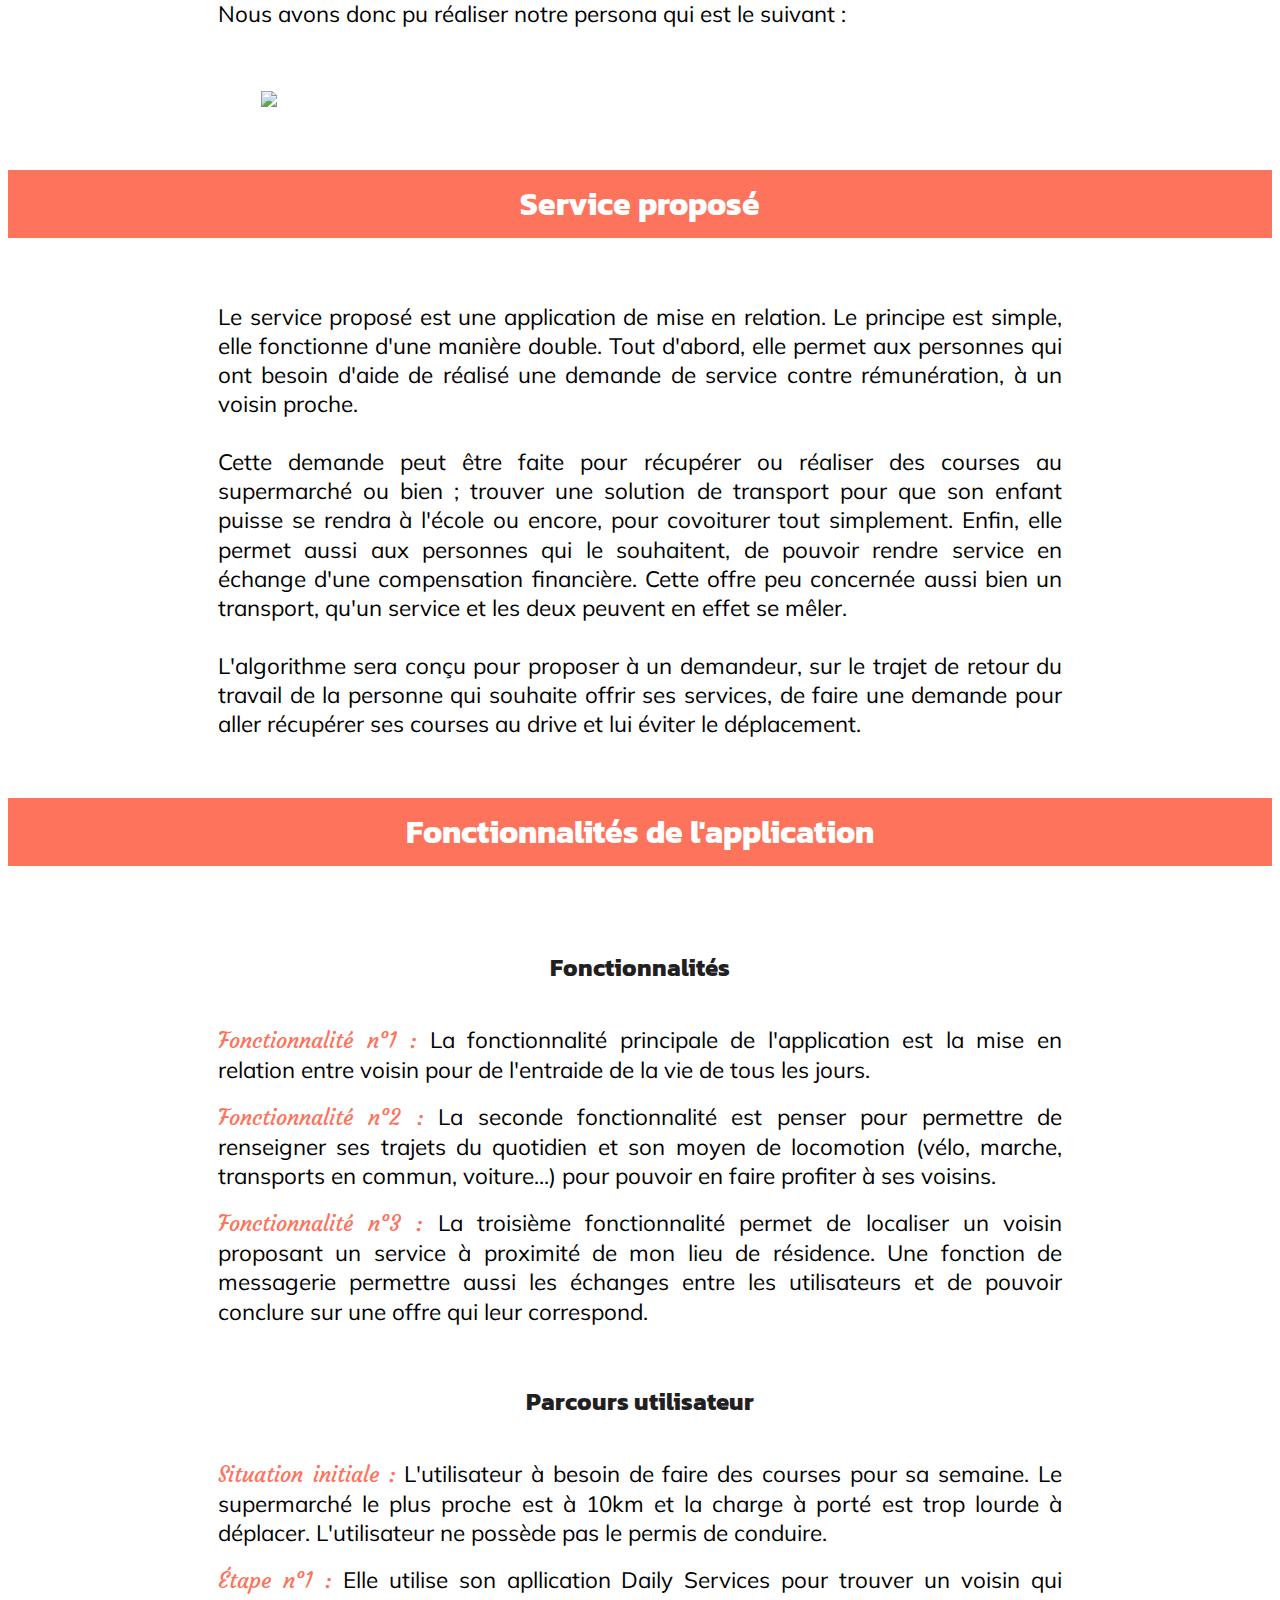
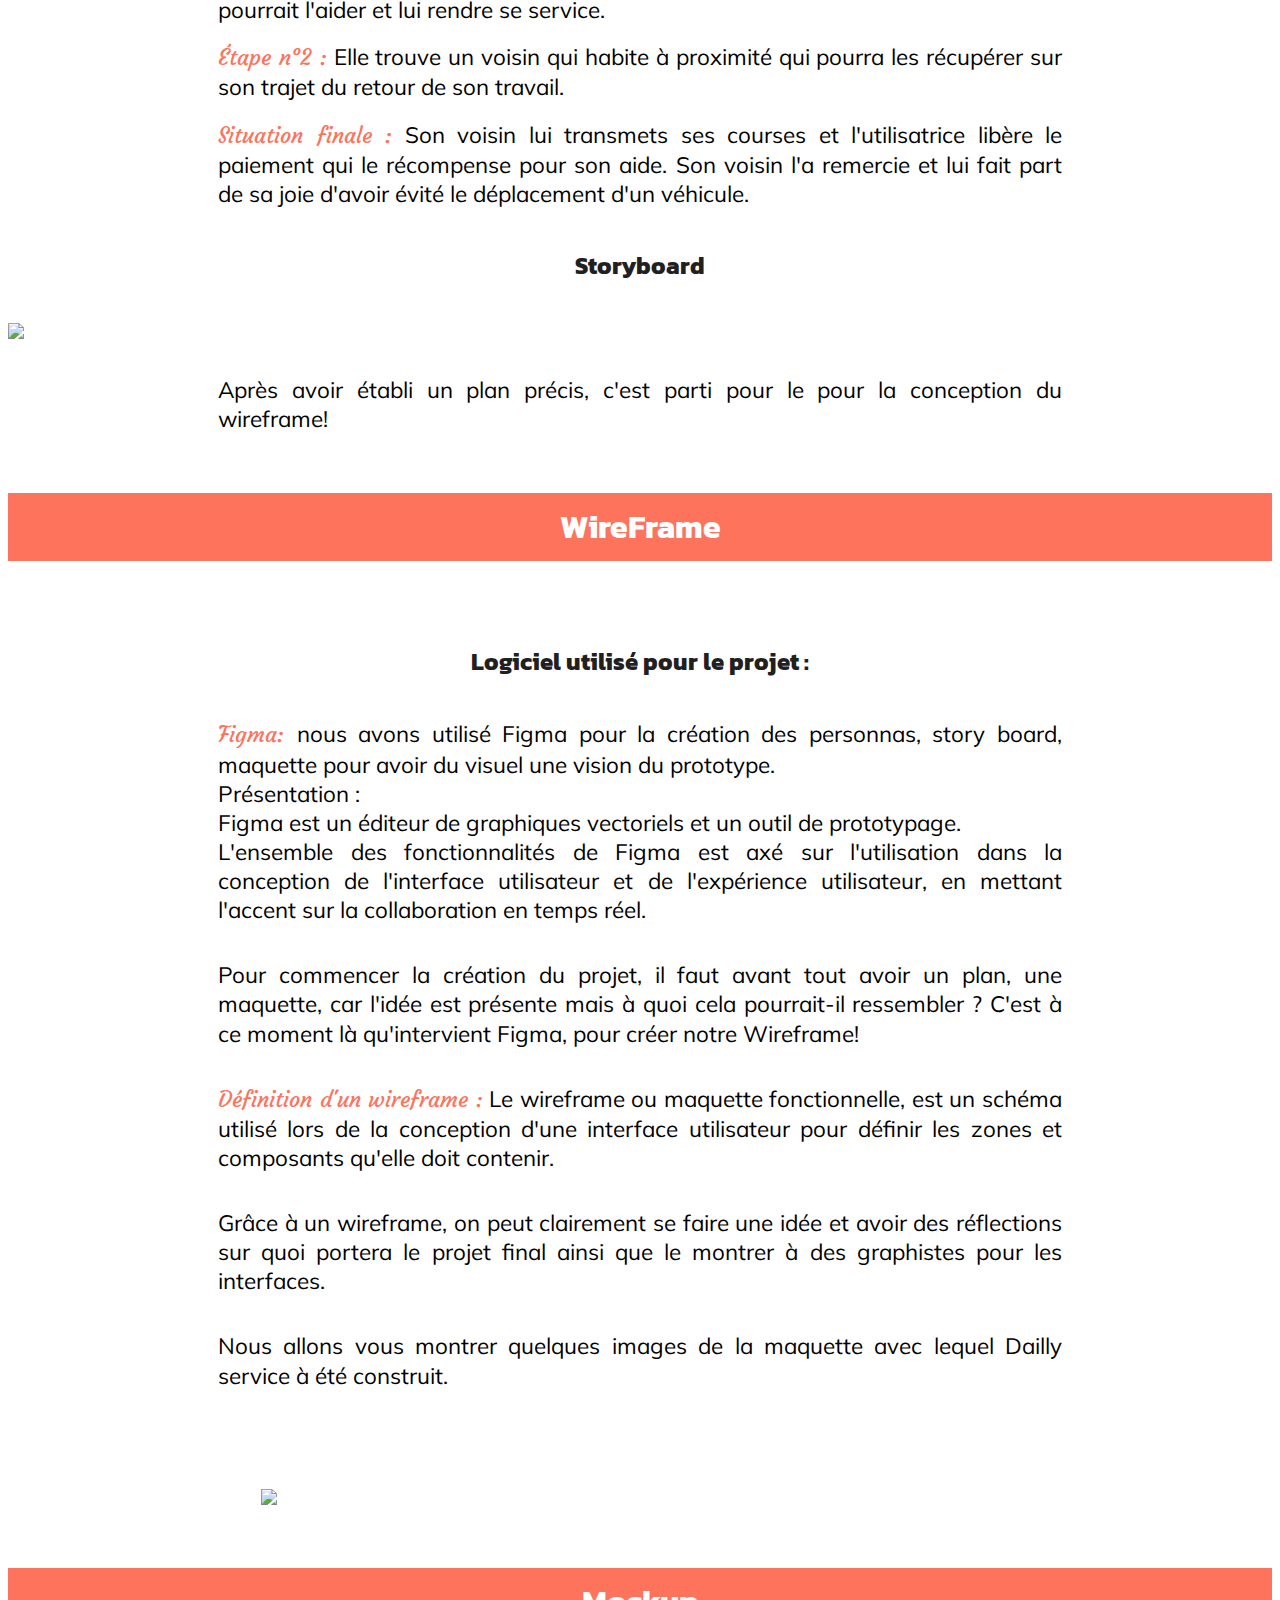
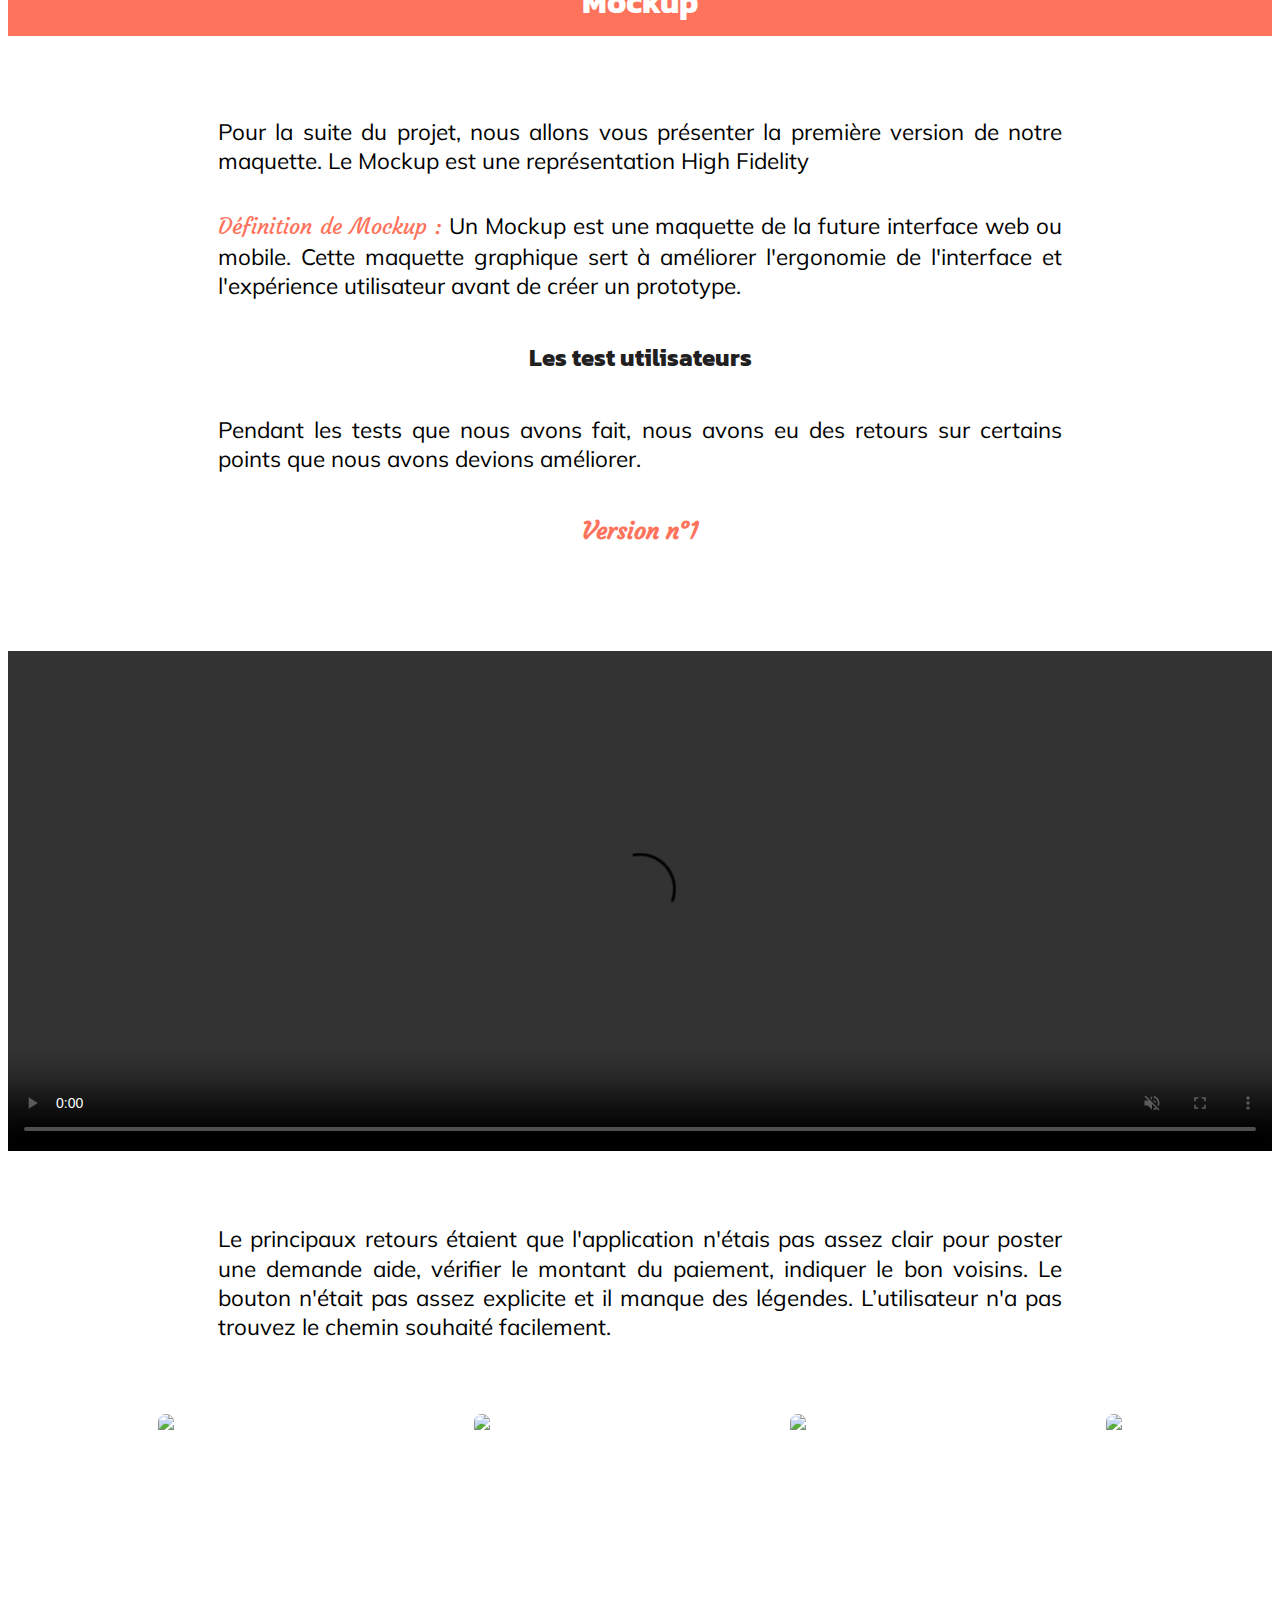
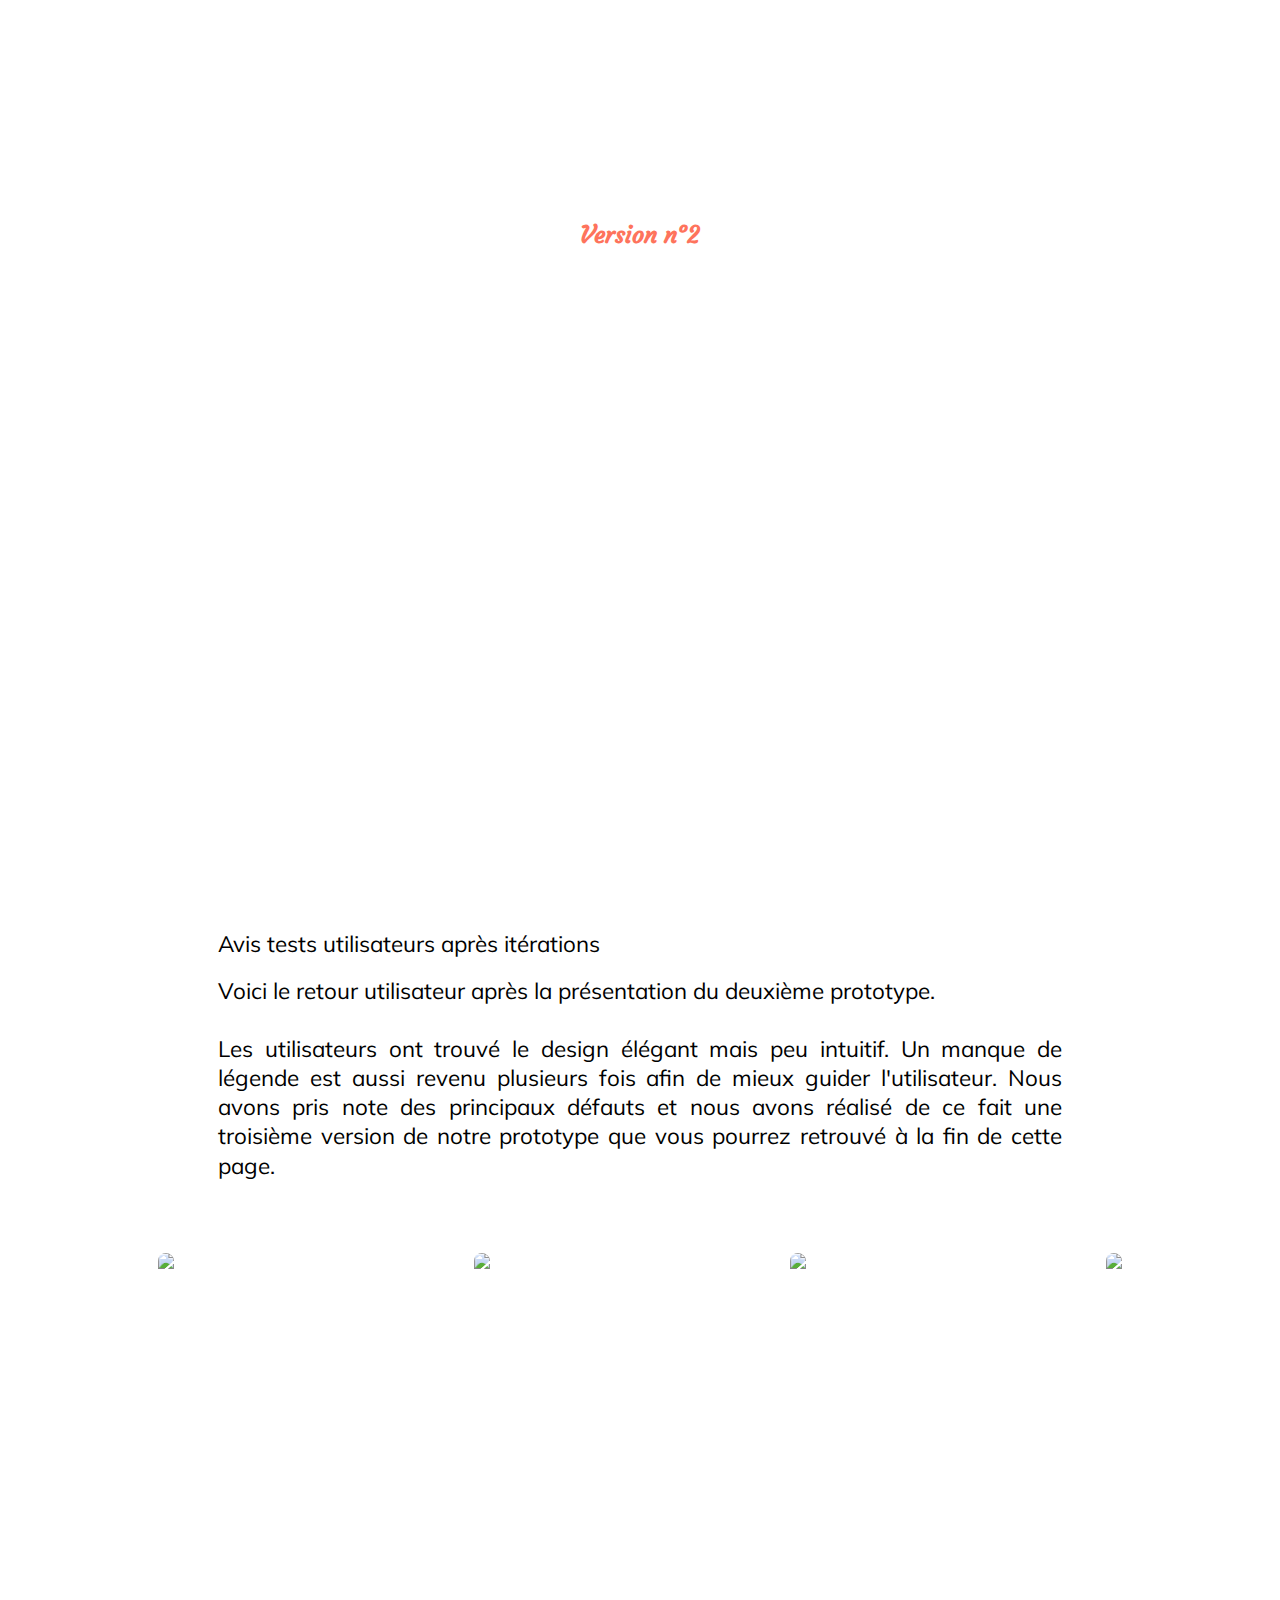
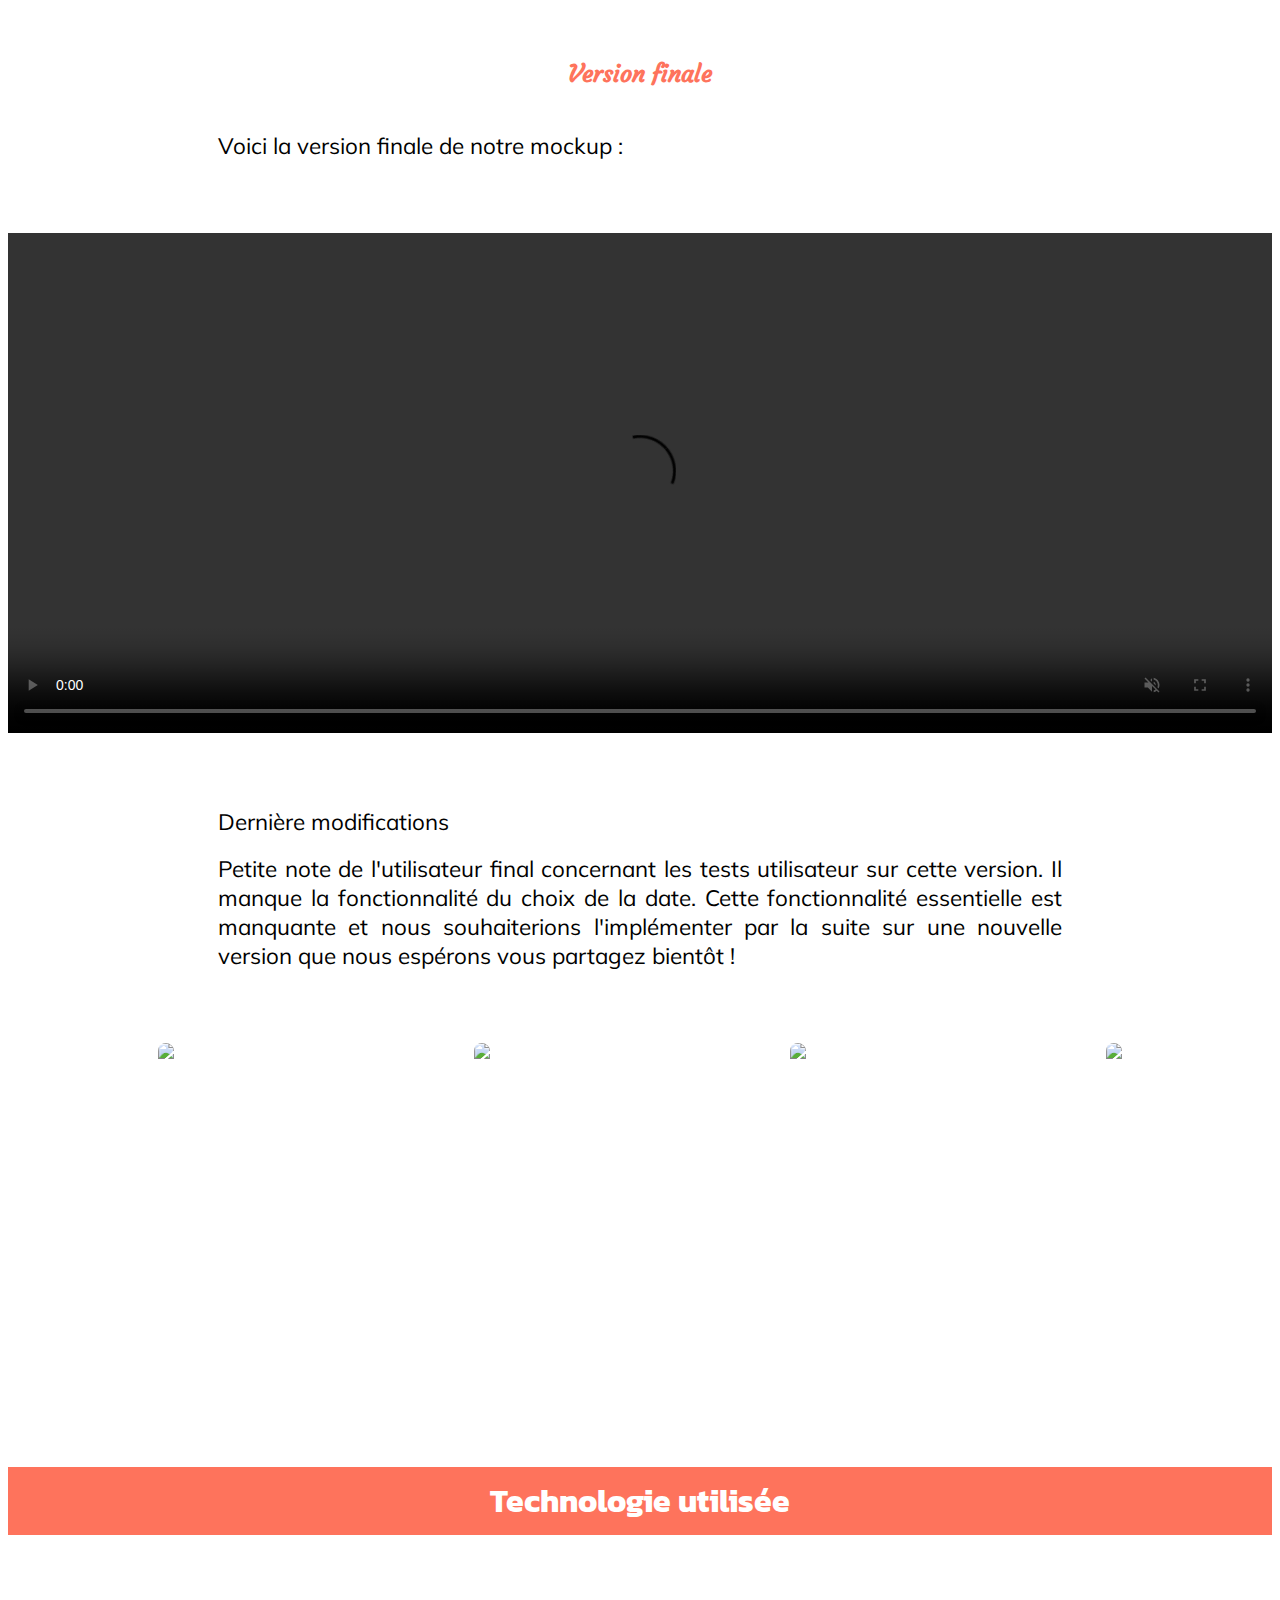
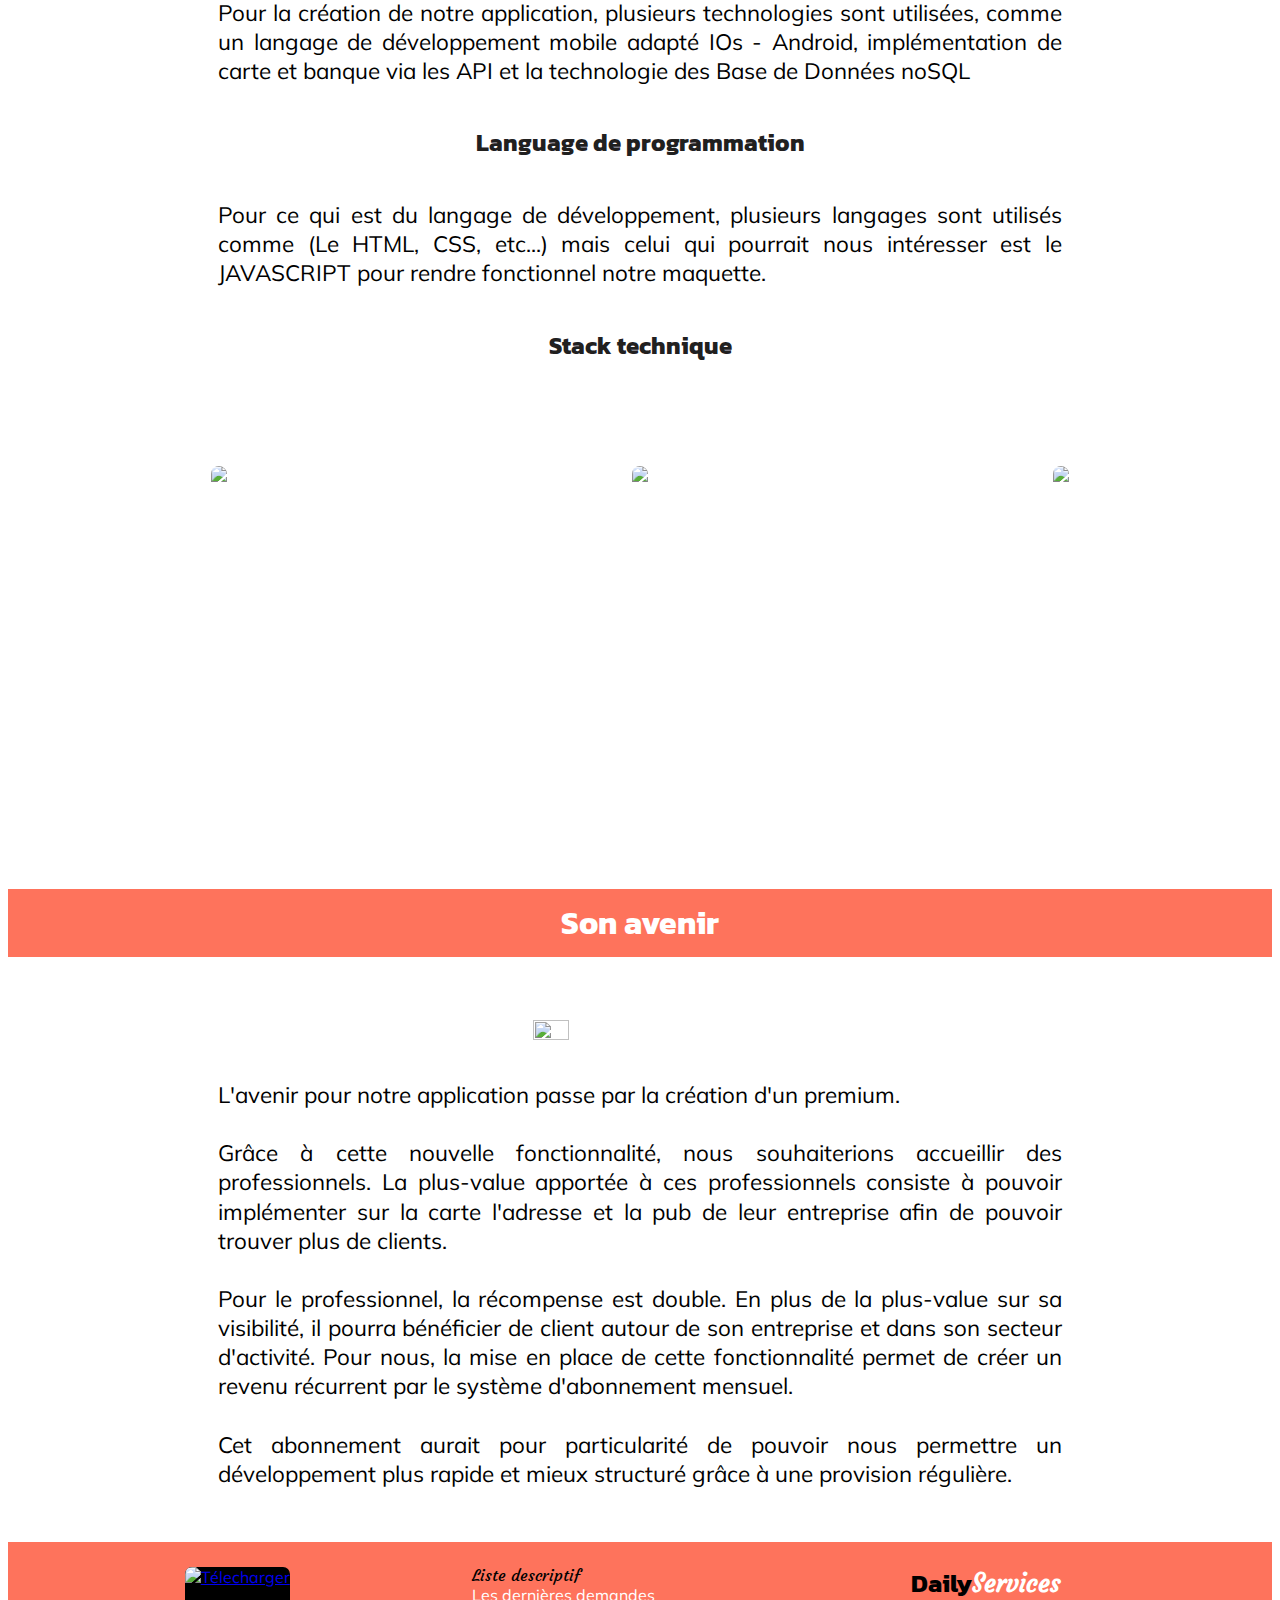
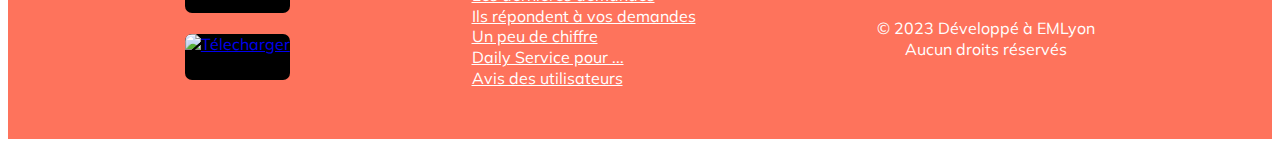
==== commit aa2a4f66: "🏉😅 Checkpoint ./doc.html:50188801/127 ./doc.css:50188801/185" ====
--- a/doc.html
+++ b/doc.html
@@ -74,7 +74,7 @@
 
     <section>
       <h4>Le sujet</h4>
-      <p style="margin-top:0">
+      <p>
         Permettre le développement de la mobilité douce
         <br />Objectif de Développement Durable de l'ONU n°13, intitulé :<br />
         <strong
@@ -84,7 +84,7 @@
       </p>
 
       <section>
-        <h2>Problématique</h2>
+        <h2 style="margin-bottom:0">Problématique</h2>
         <p>
           <br /><br />
           <span>
--- a/doc.css
+++ b/doc.css
@@ -146,6 +146,8 @@
 .container img {
   height: 300px;
   border-radius: 20px;
+  margin-top:5%;
+  margin-bottom:5%;
 }
 
 iframe {
@@ -159,6 +161,8 @@
   margin: auto;
   width: 100%;
   height: 500px;
+  margin-top:5%;
+  margin-bottom:5%;
 }
 .center {
   text-align: center;
@@ -167,6 +171,7 @@
 
 .images {
   width: 60%;
+  margin: 5% 20% 5% 20%;
 }
 
 /*-------------------------------------------------------------------------------------Footer--------*/
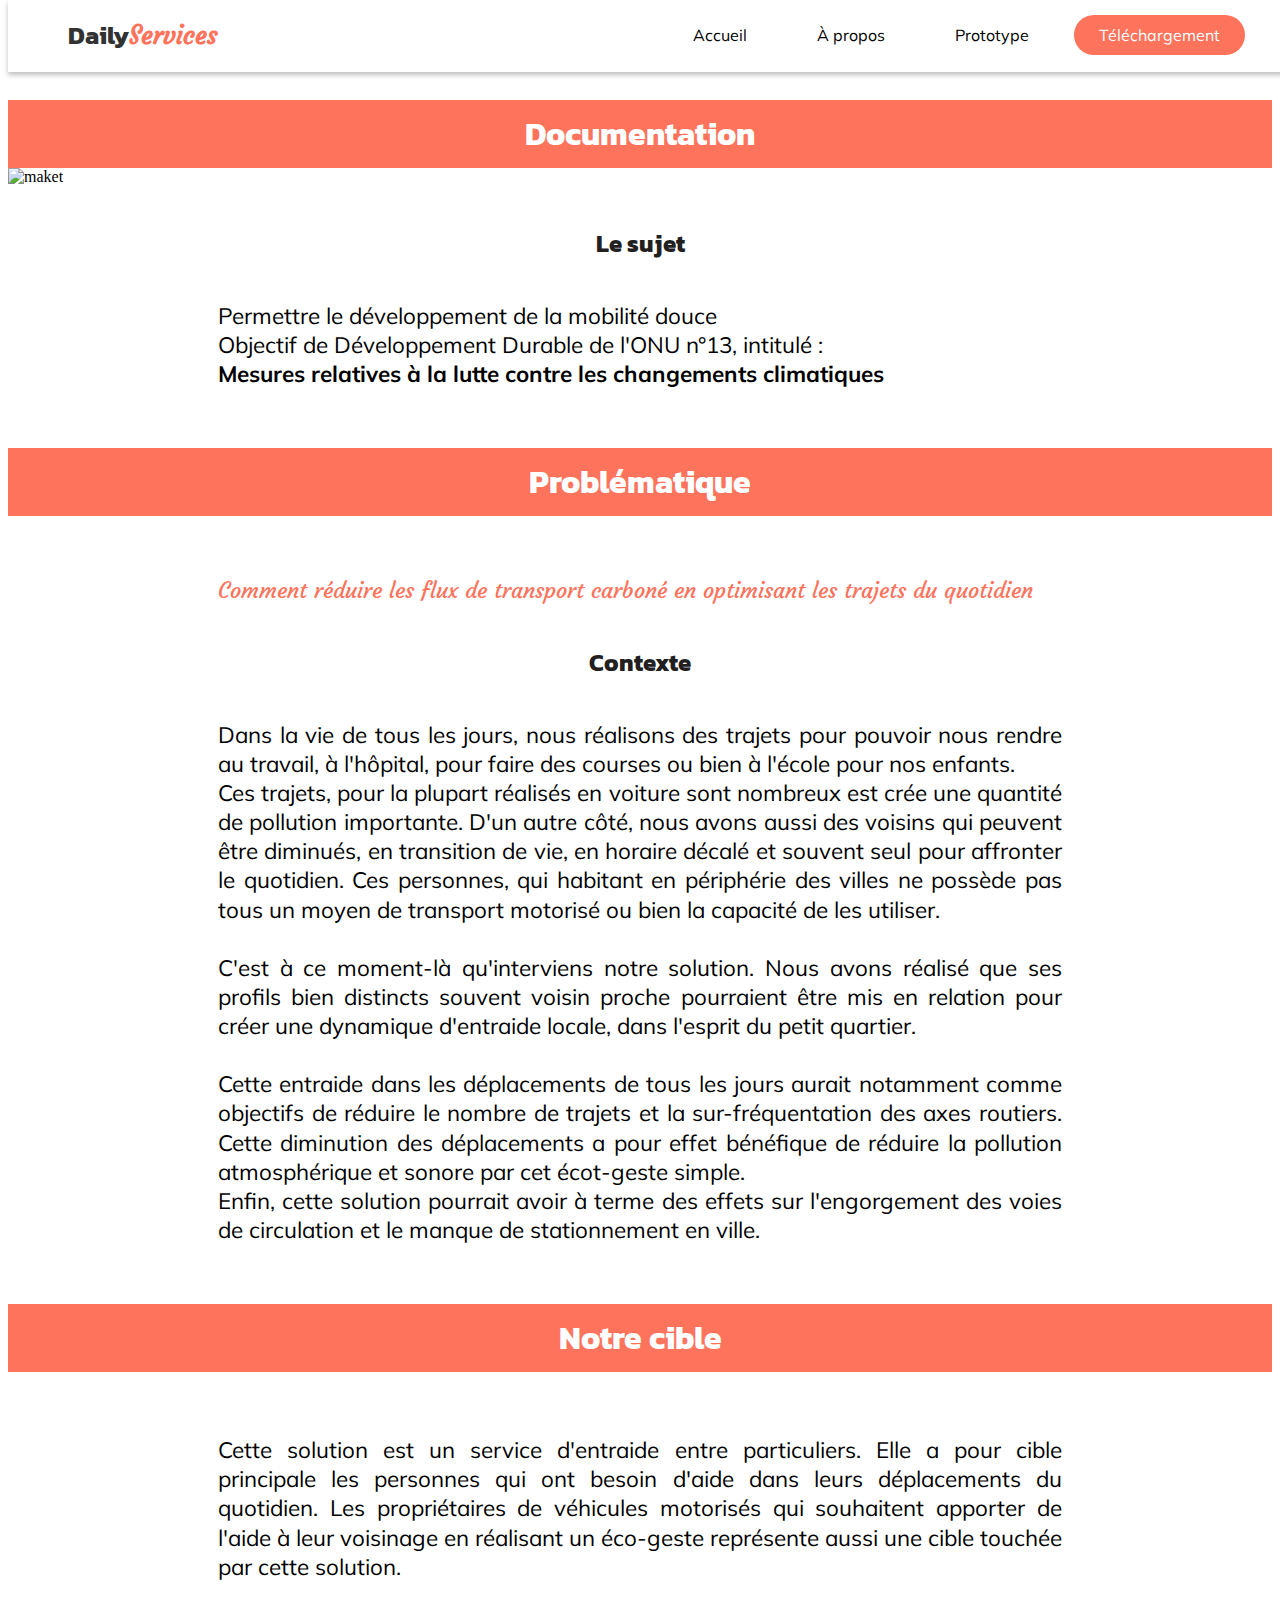
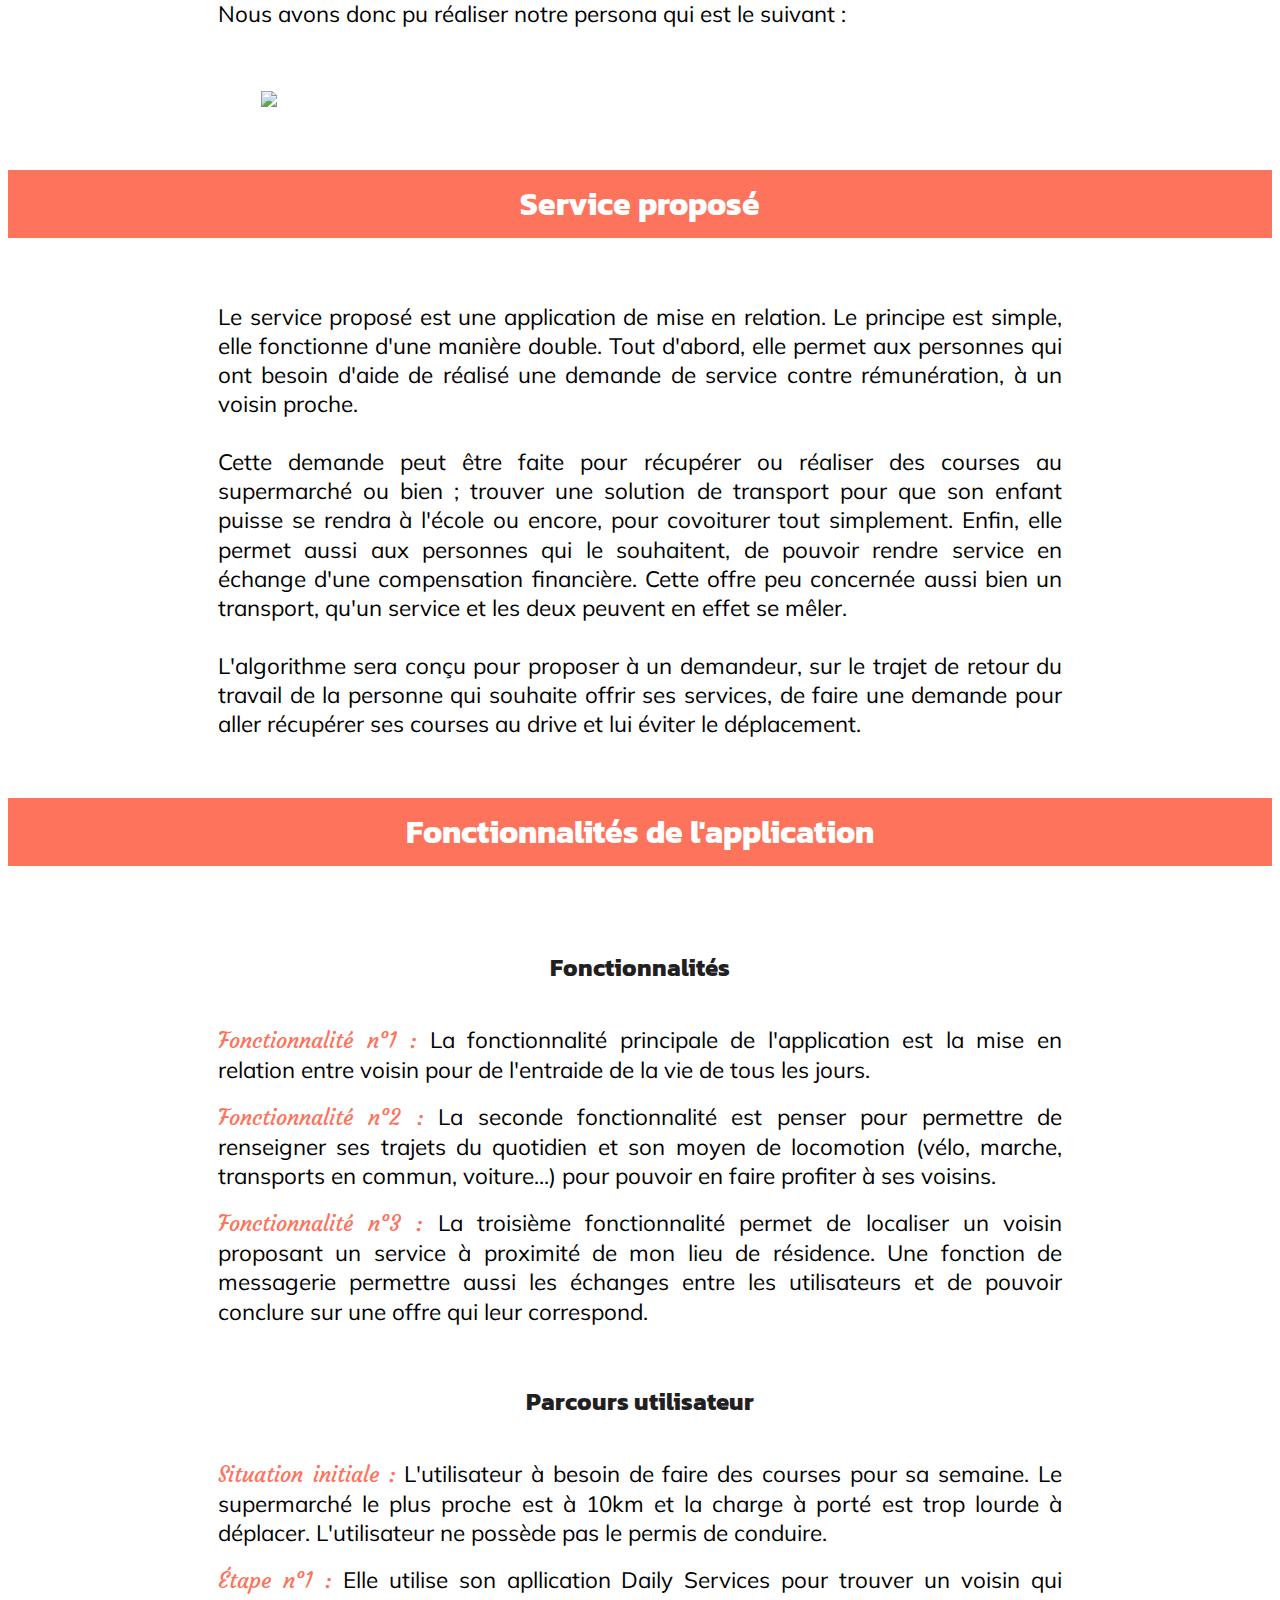
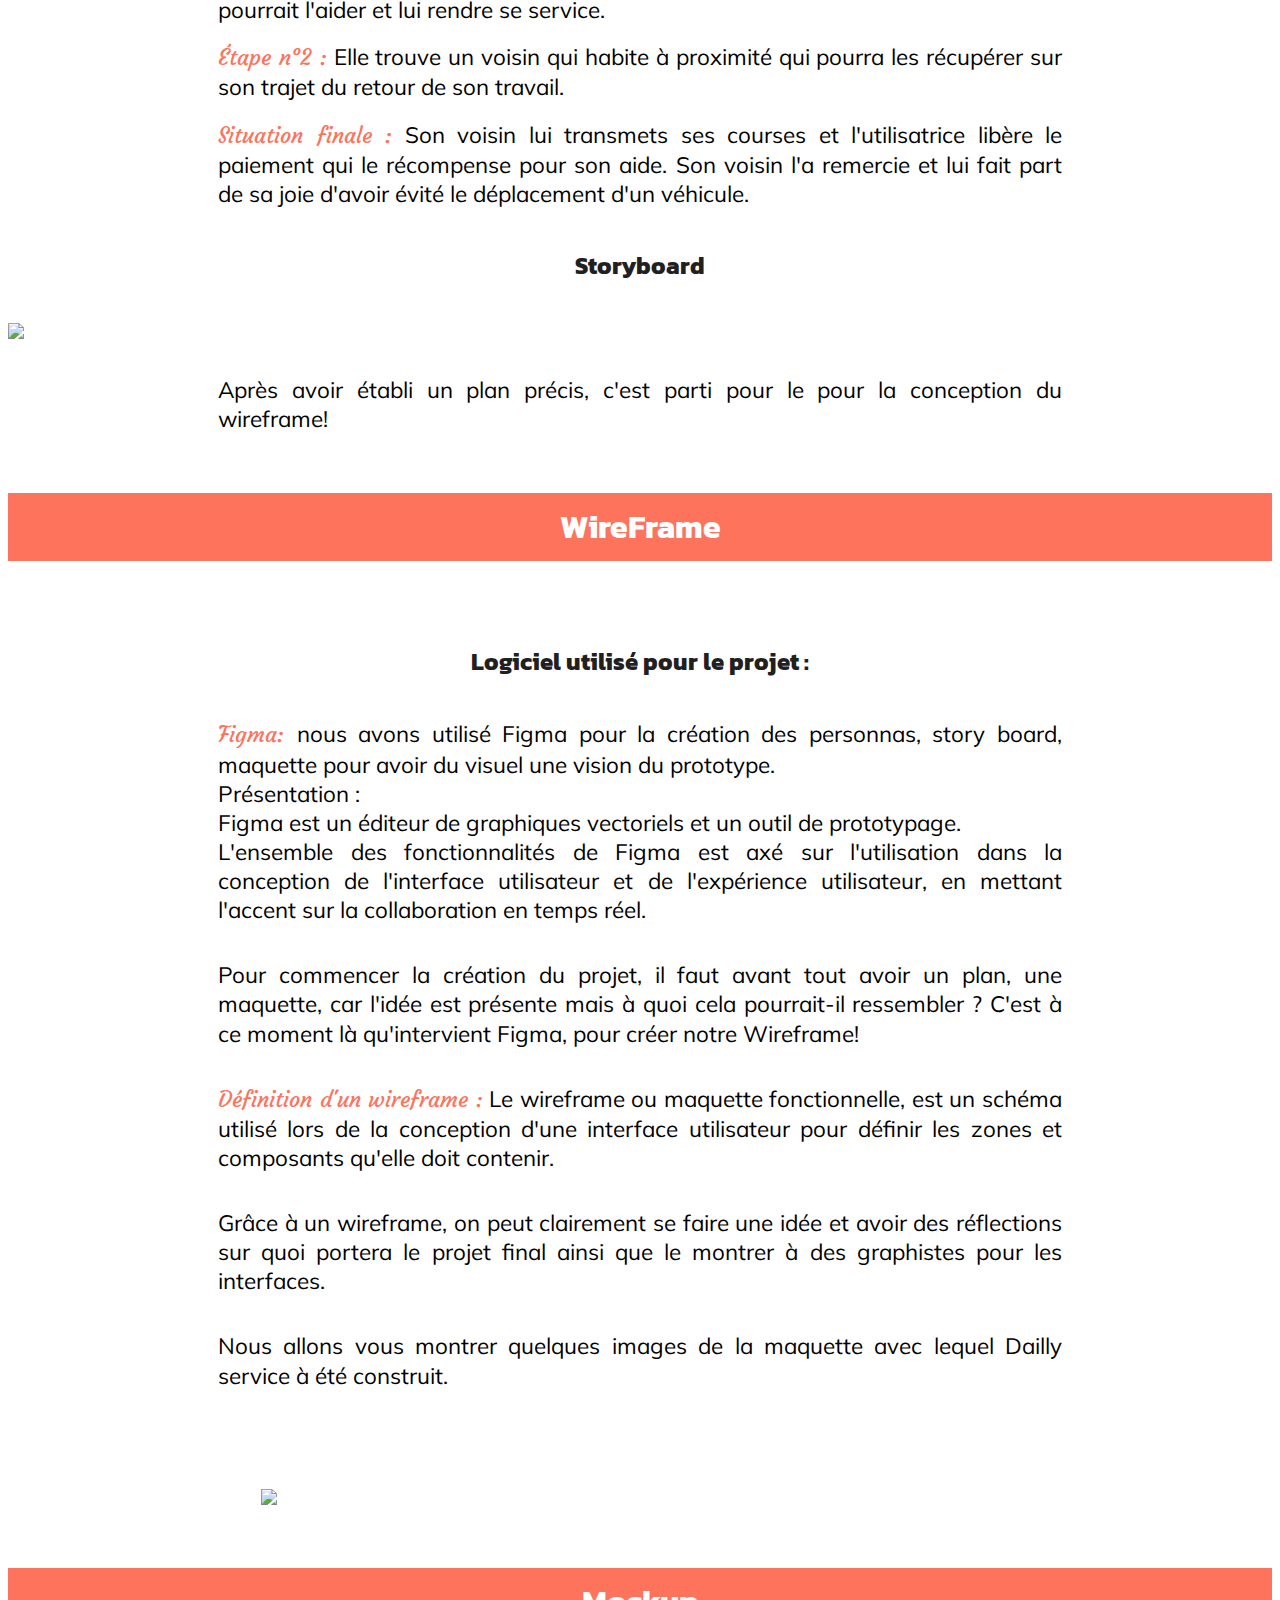
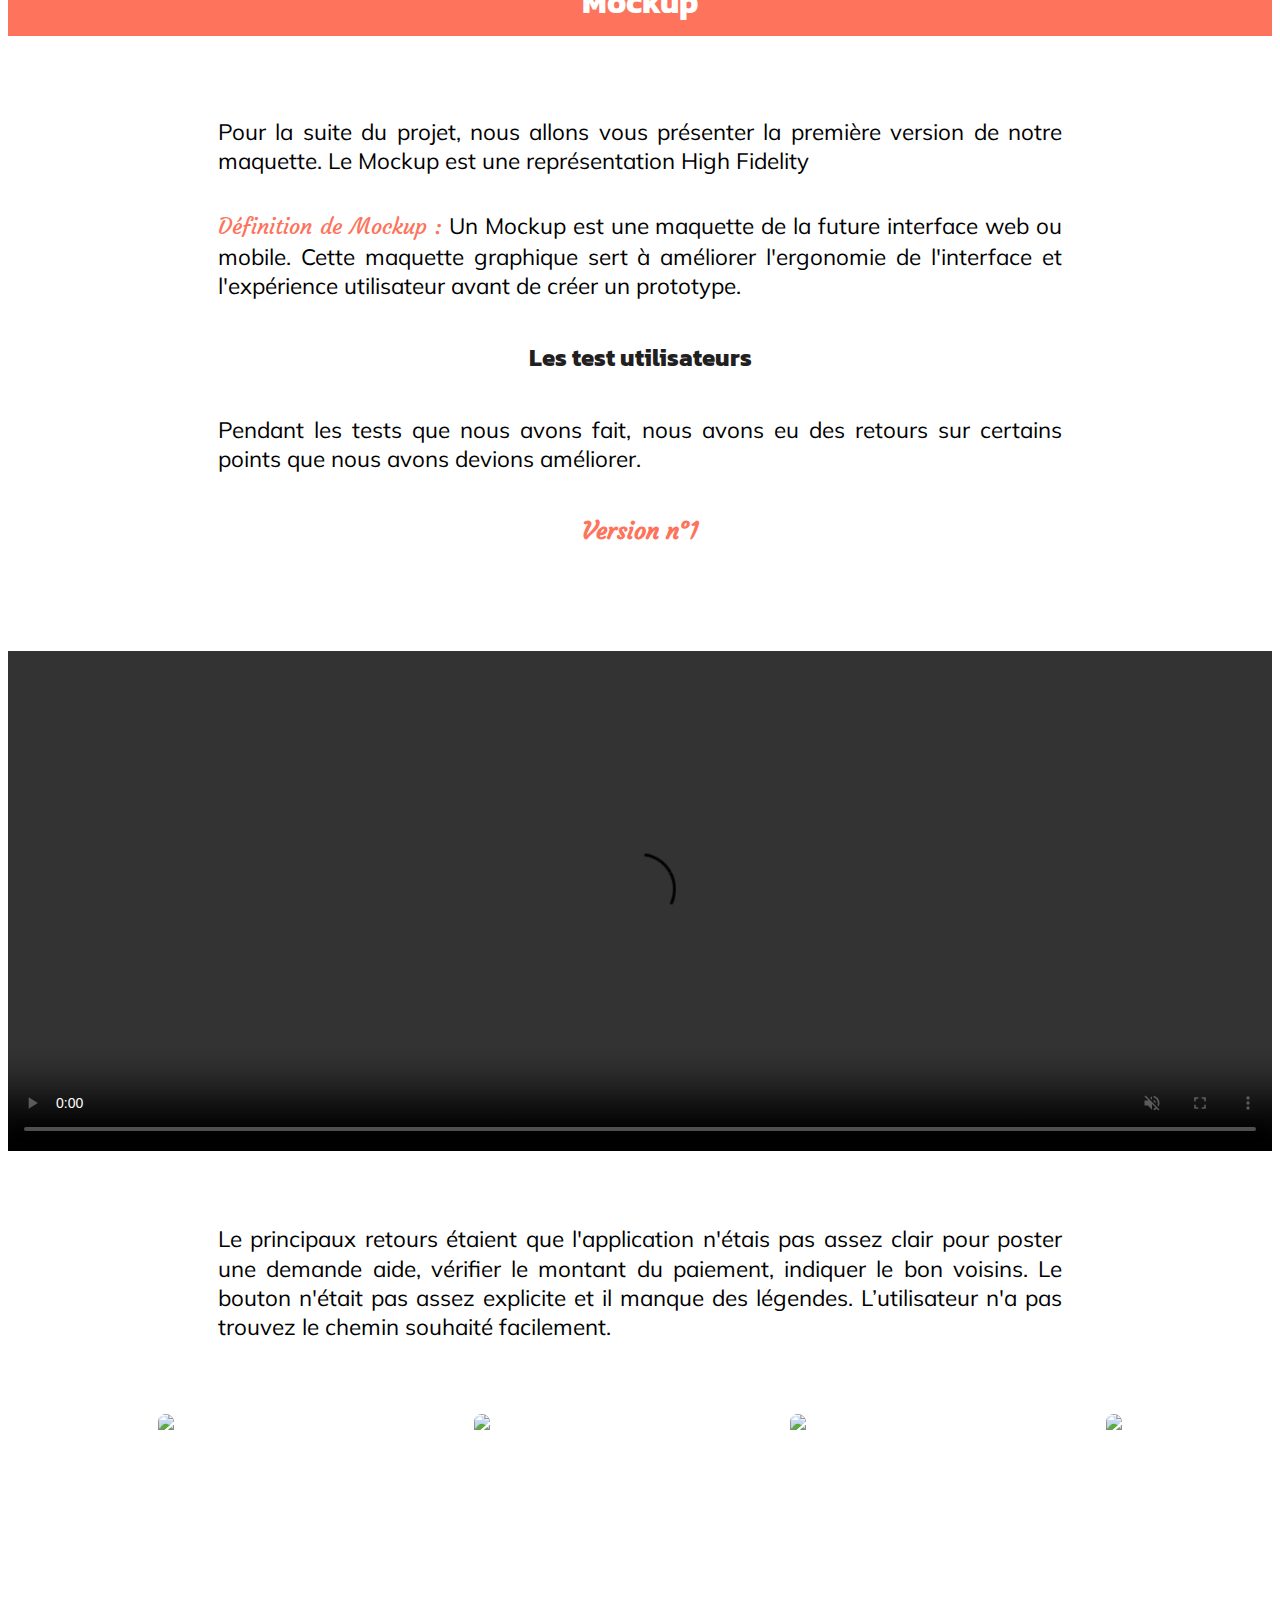
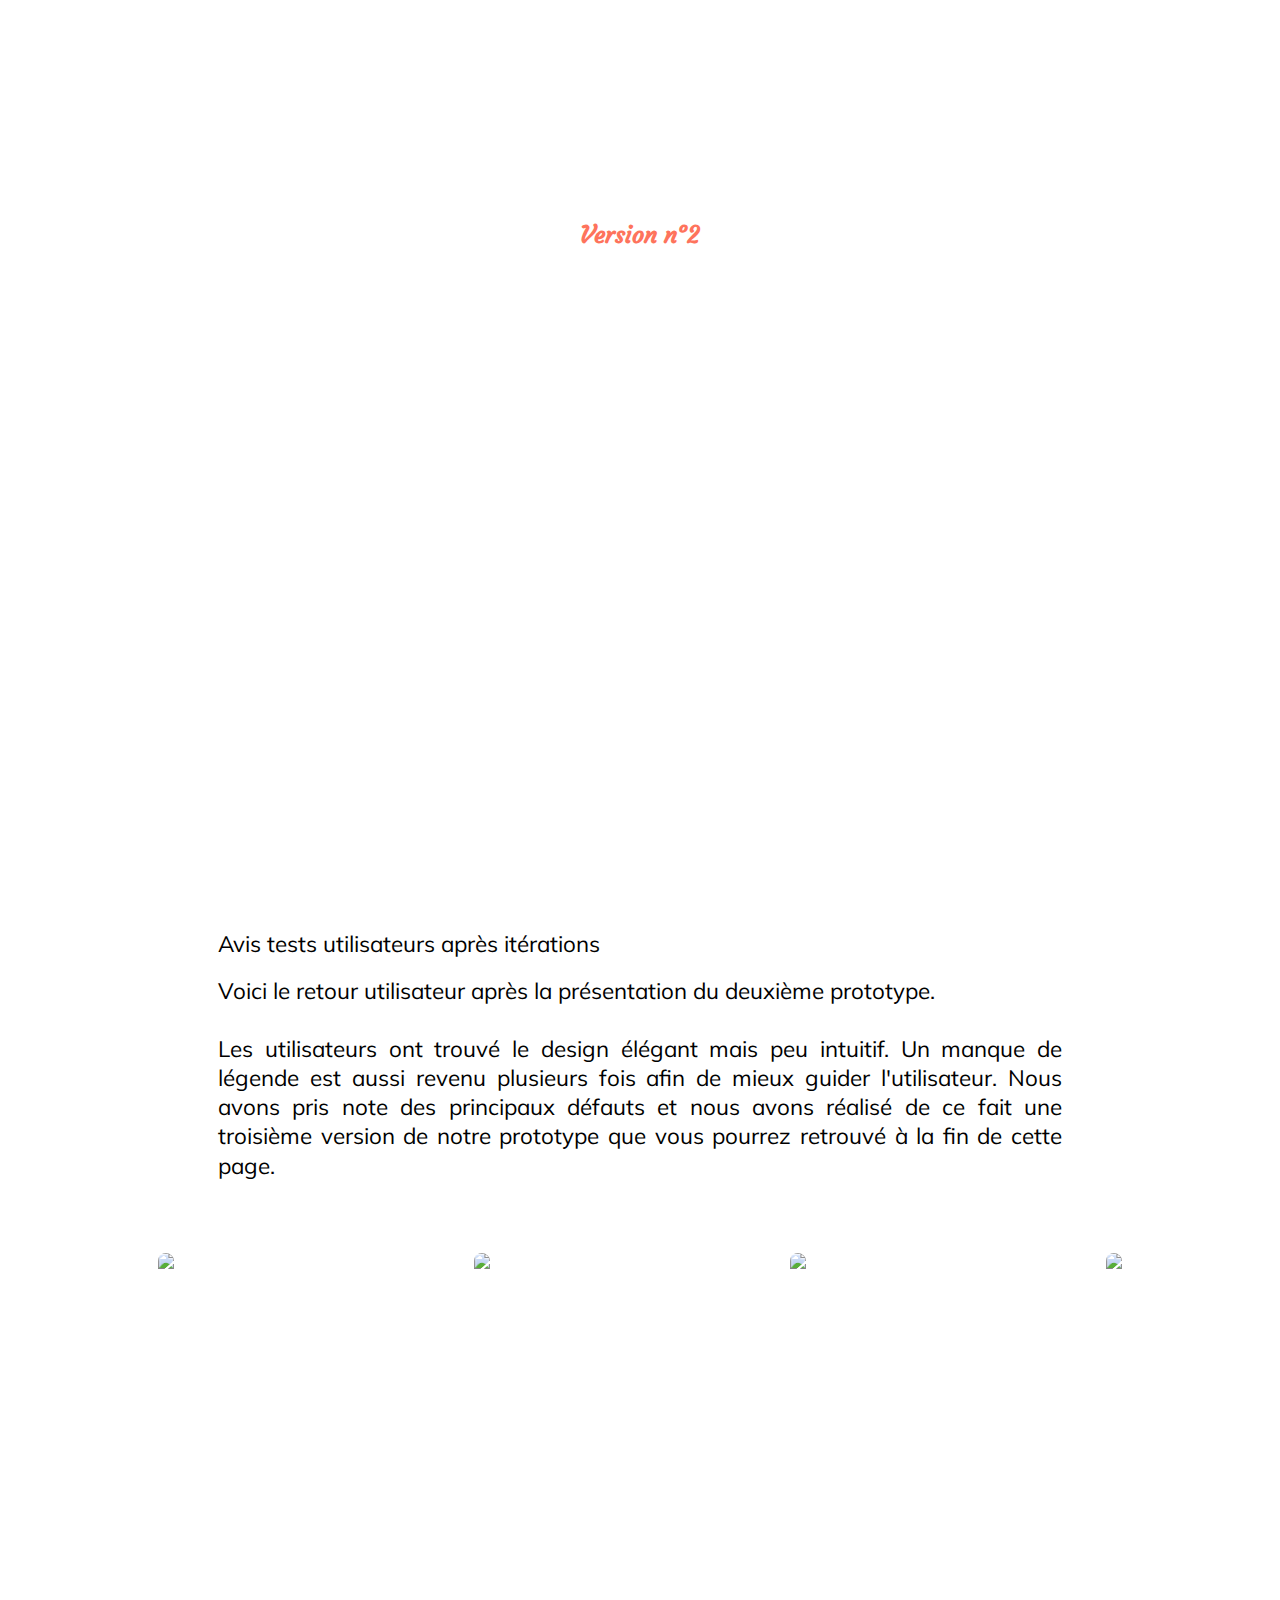
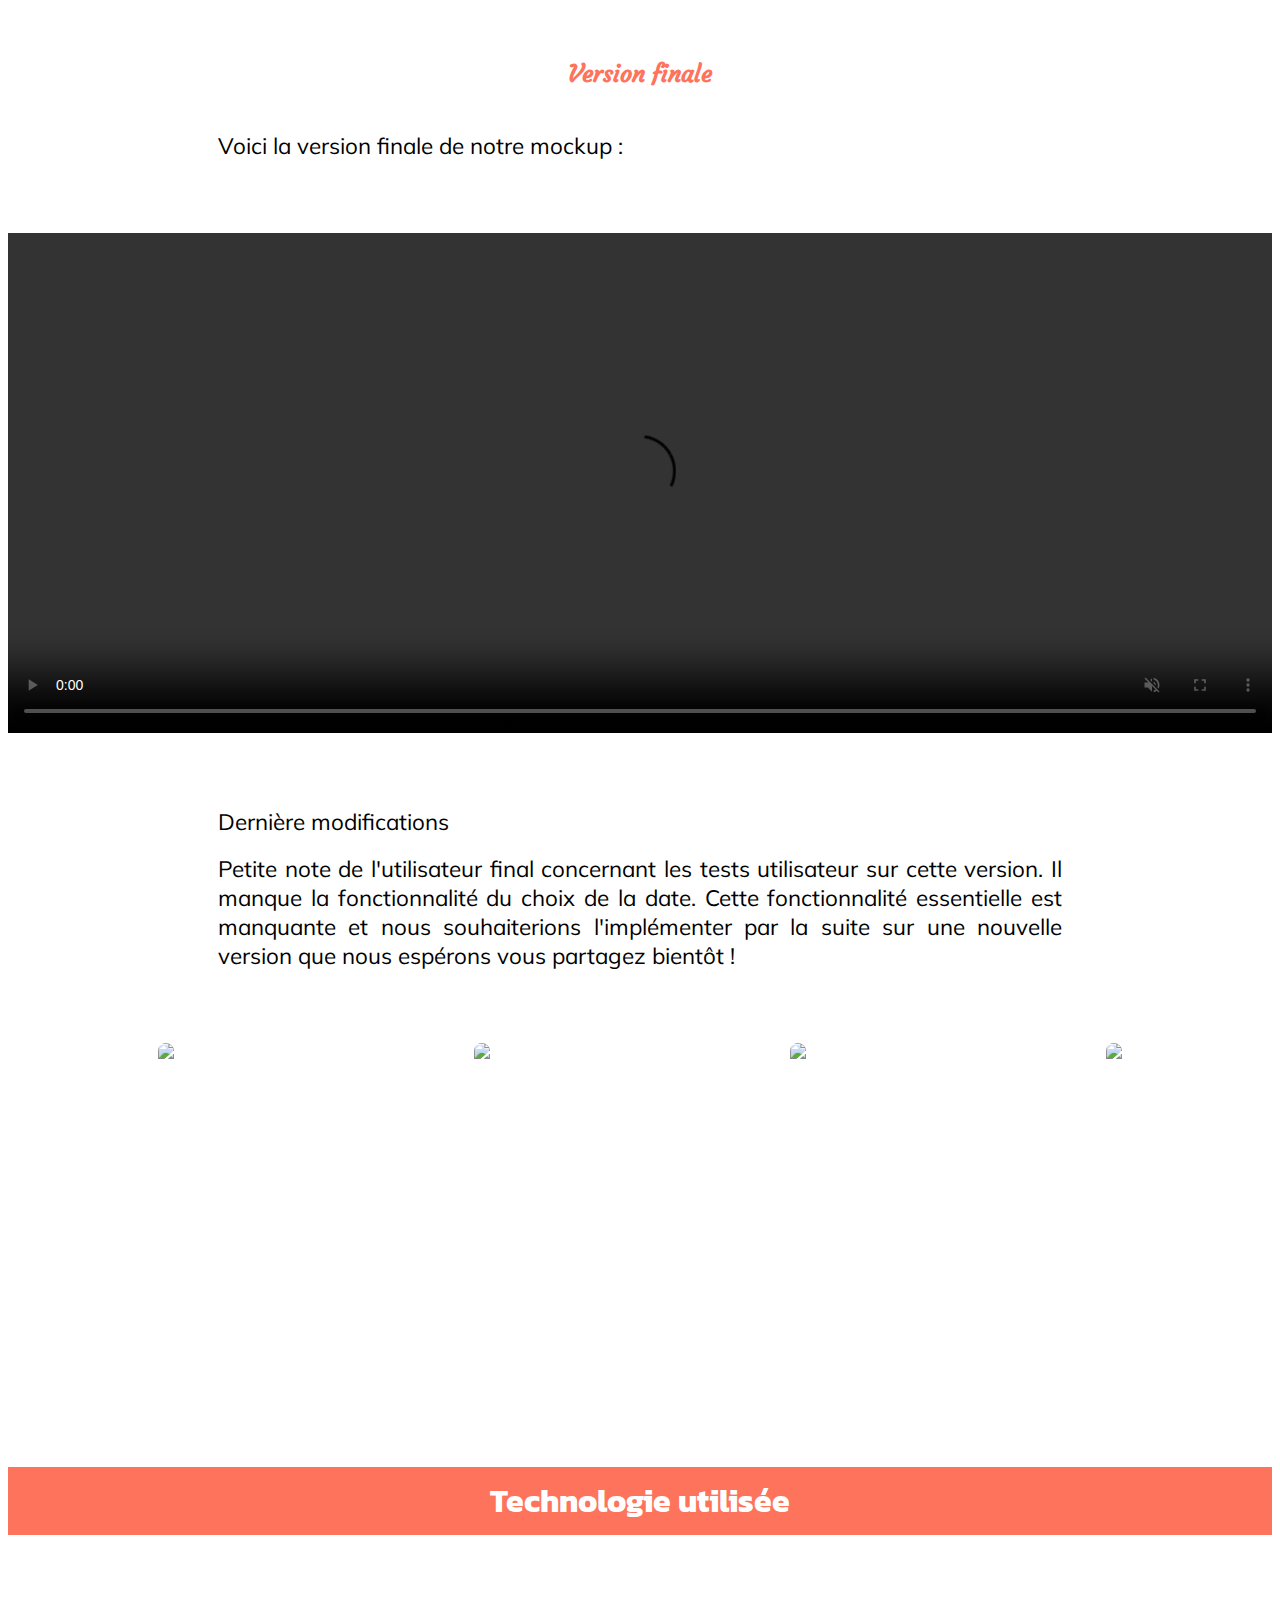
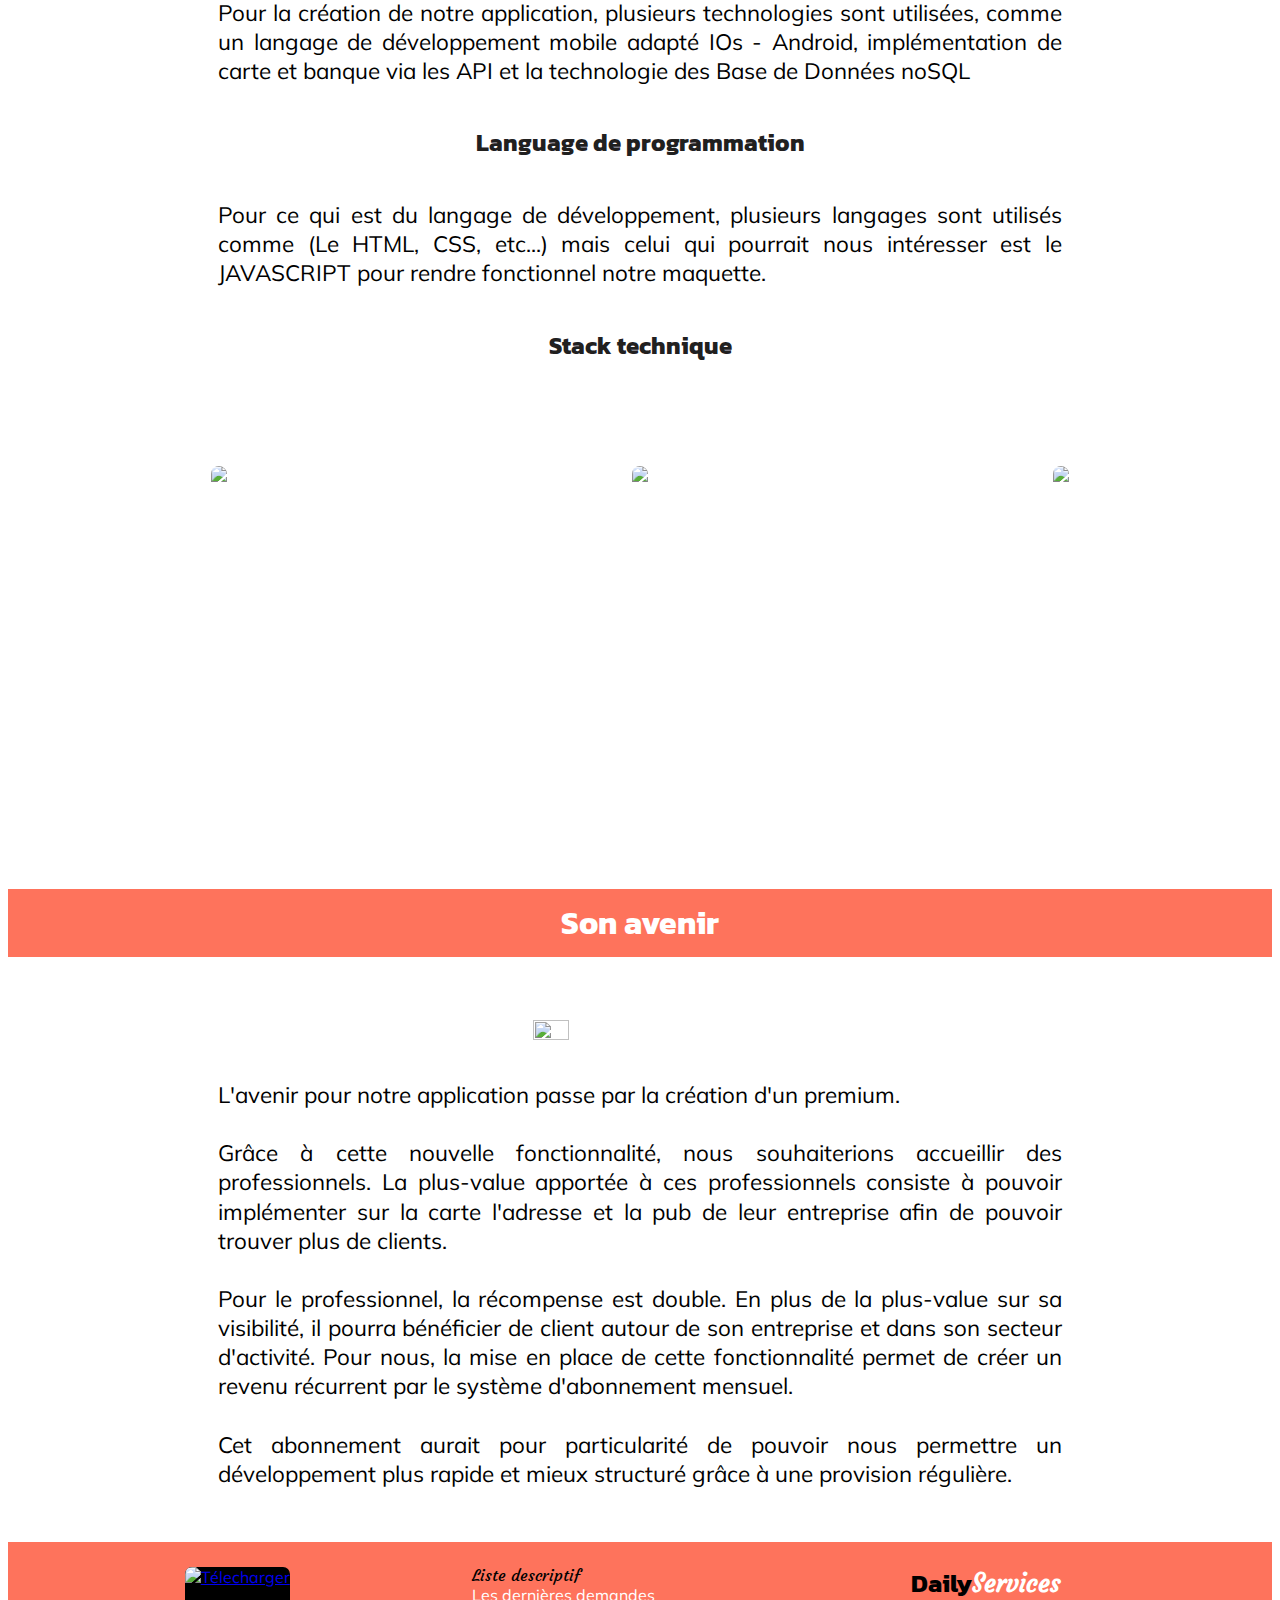
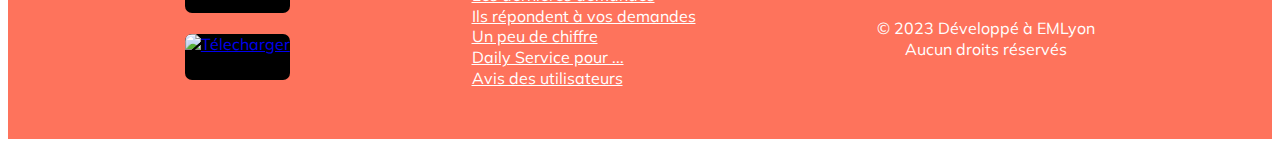
==== commit bf030def: "🍤🏵 Checkpoint ./doc.html:50188801/286 ./doc.css:50188801/31" ====
--- a/doc.html
+++ b/doc.html
@@ -444,7 +444,7 @@
         </div>
         <div>
           <h4>Stack technique</h4>
-          <div>
+          <section>
             <div class="container">
               <img
                 src="https://cdn.glitch.global/5575e1a1-f657-4263-85c0-d633ac39a201/firebase-ar21.png?v=1675170870891"
@@ -457,7 +457,7 @@
                 src="https://cdn.glitch.global/5575e1a1-f657-4263-85c0-d633ac39a201/restapi2.png?v=1675171030101"
               />
             </div>
-          </div>
+          </section>
 
           <h2>Son avenir</h2>
           <div>
--- a/doc.css
+++ b/doc.css
@@ -148,6 +148,7 @@
   border-radius: 20px;
   margin-top:5%;
   margin-bottom:5%;
+  
 }
 
 iframe {
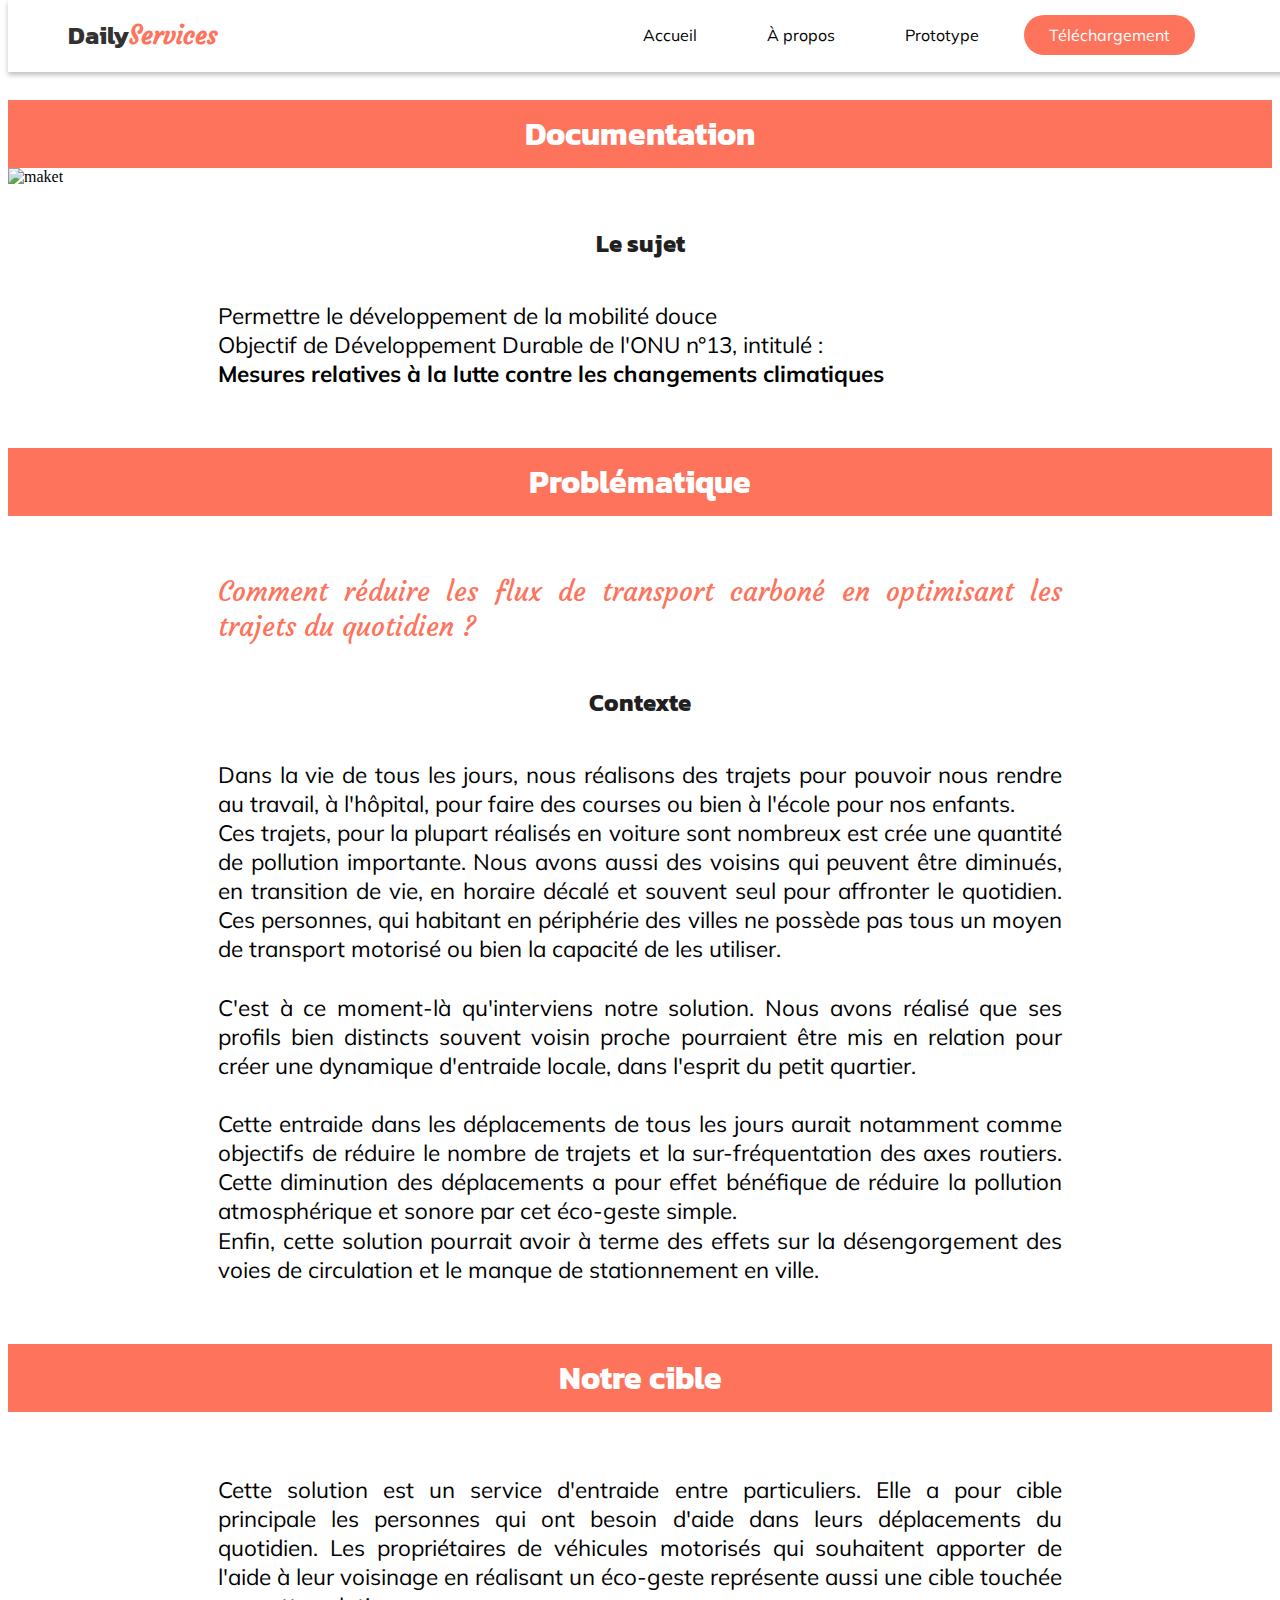
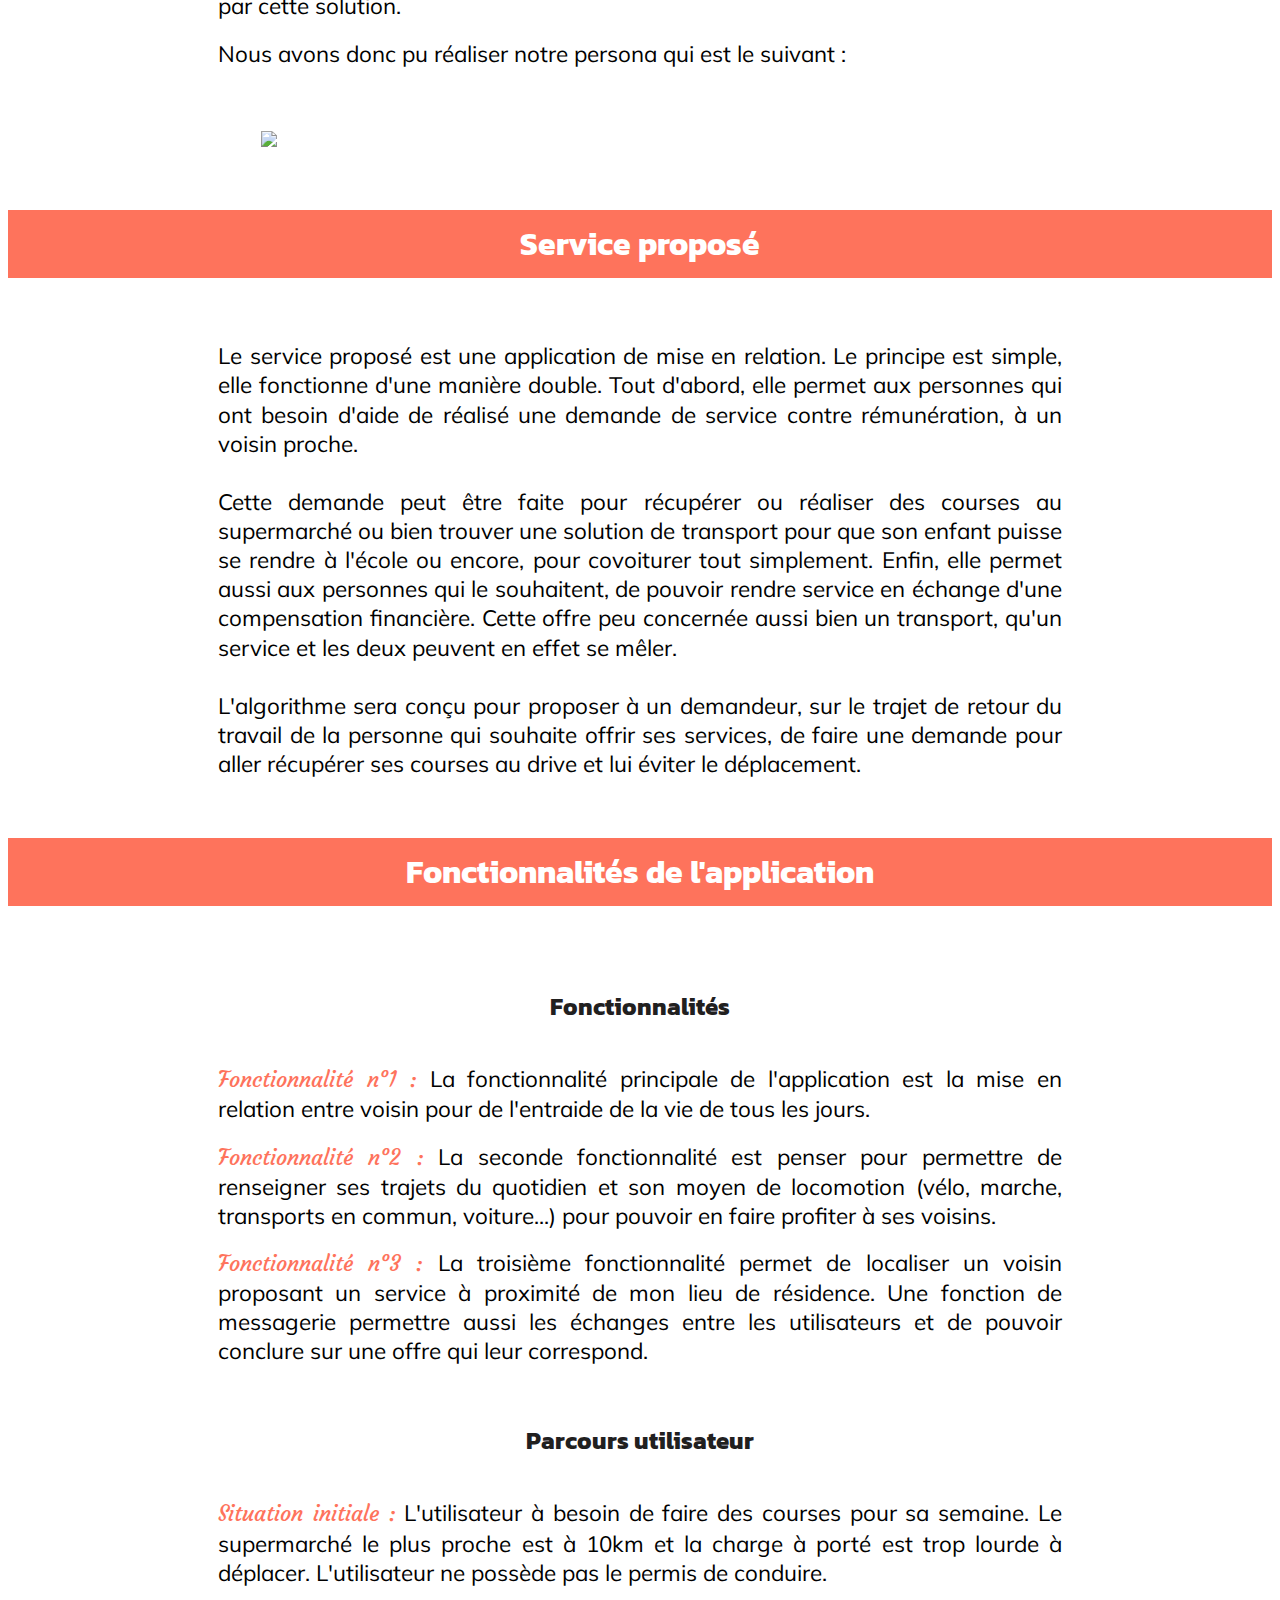
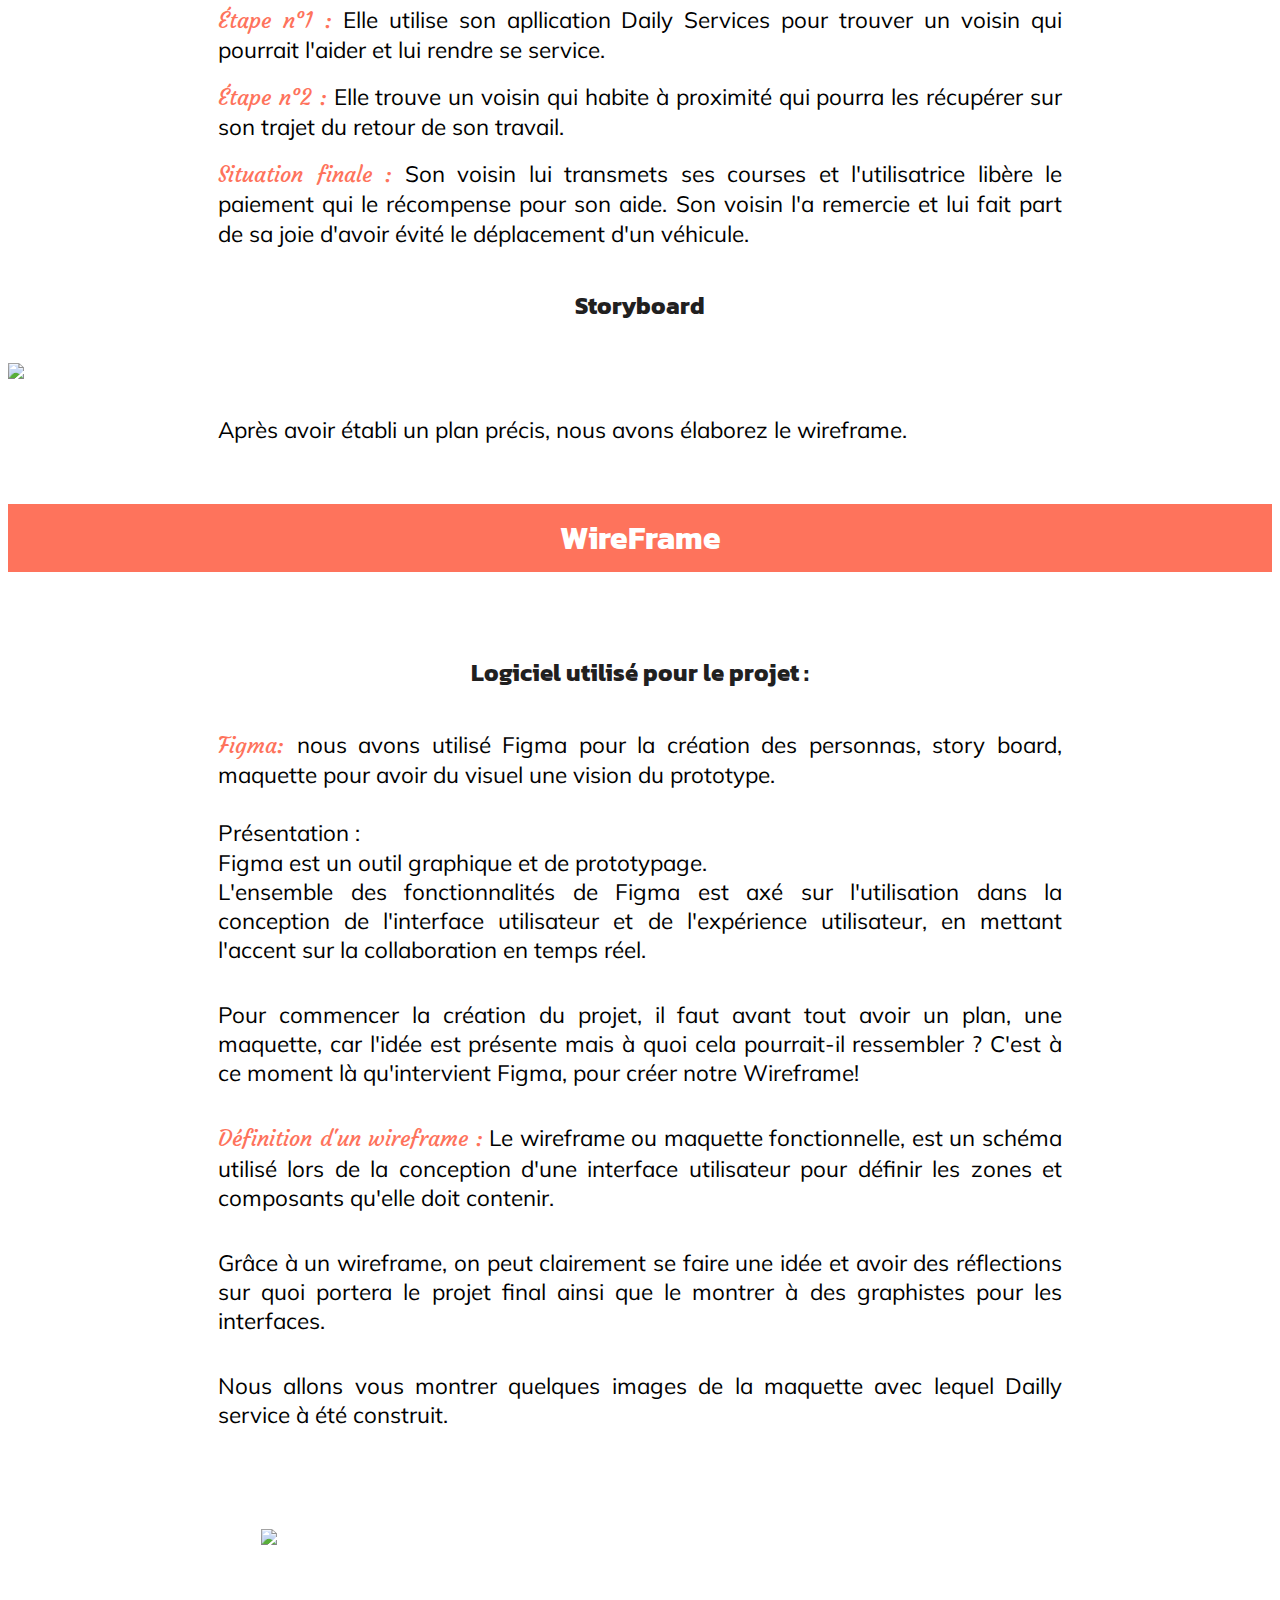
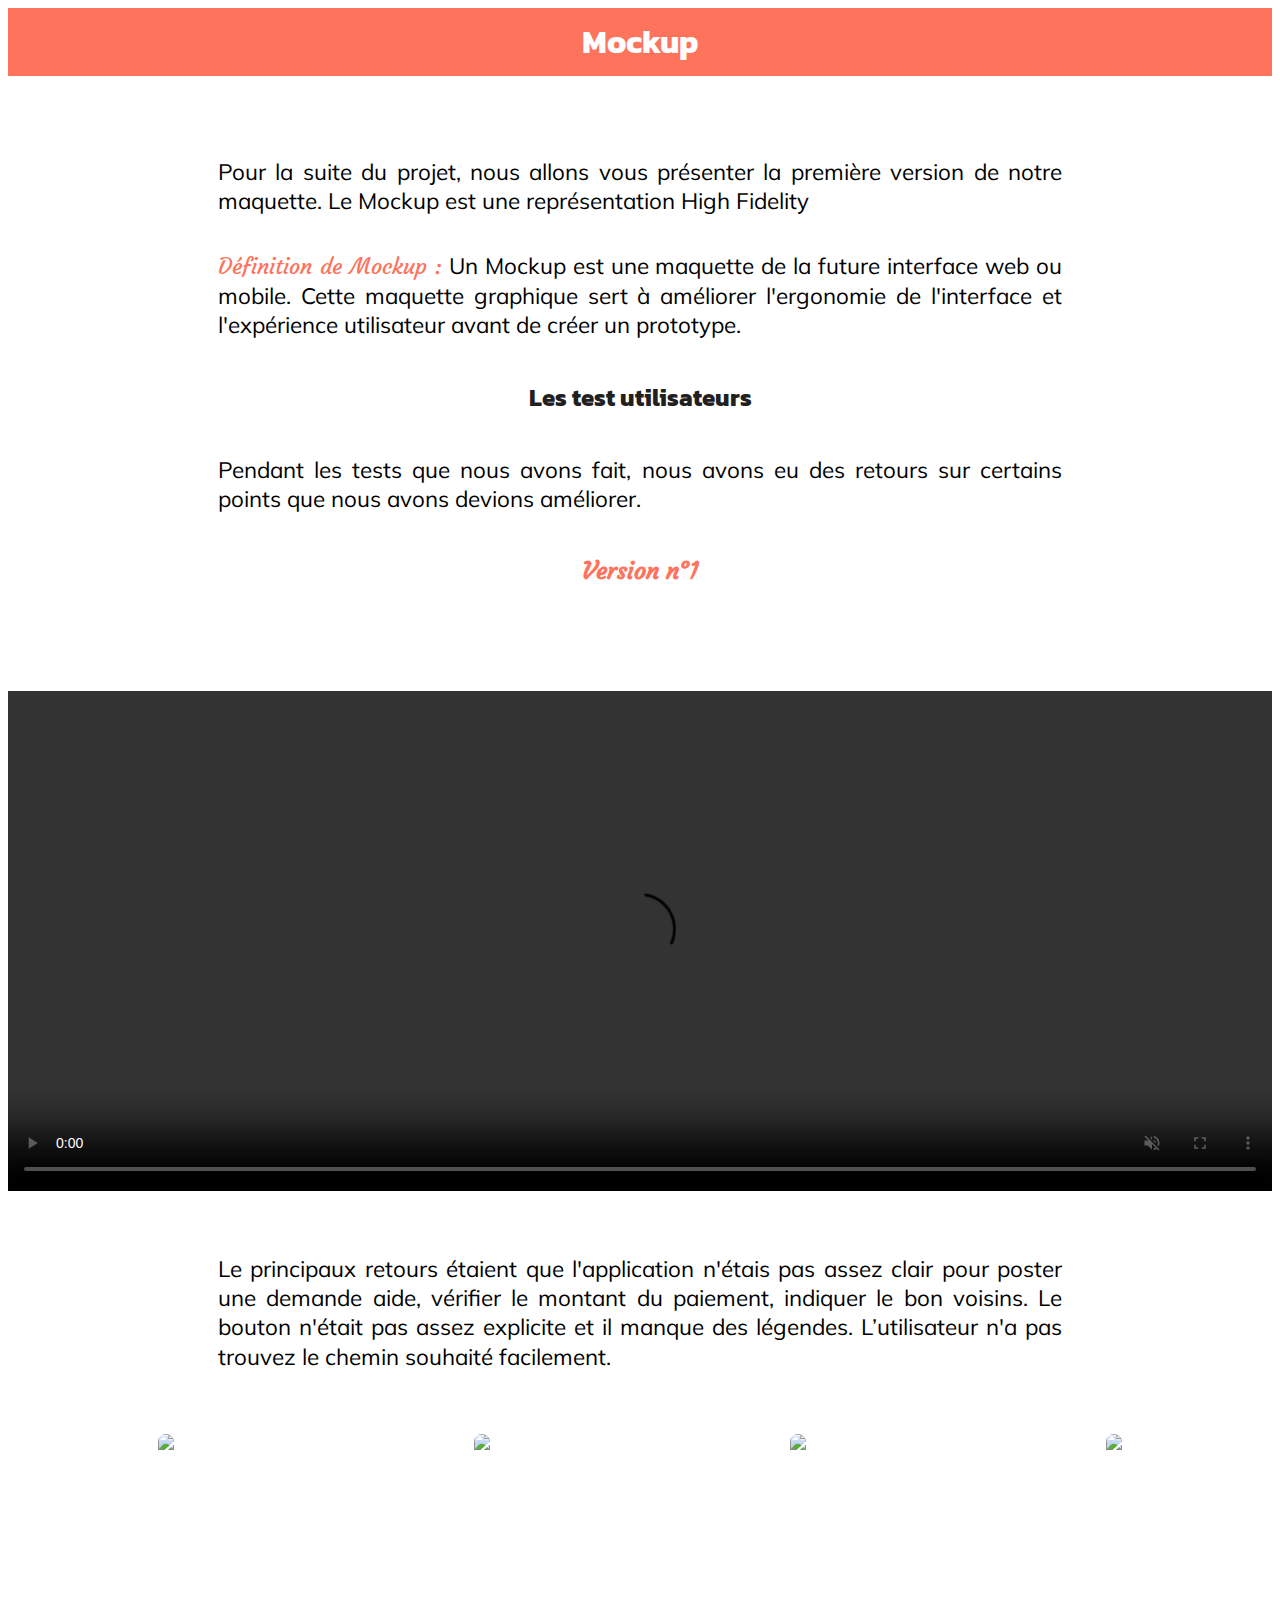
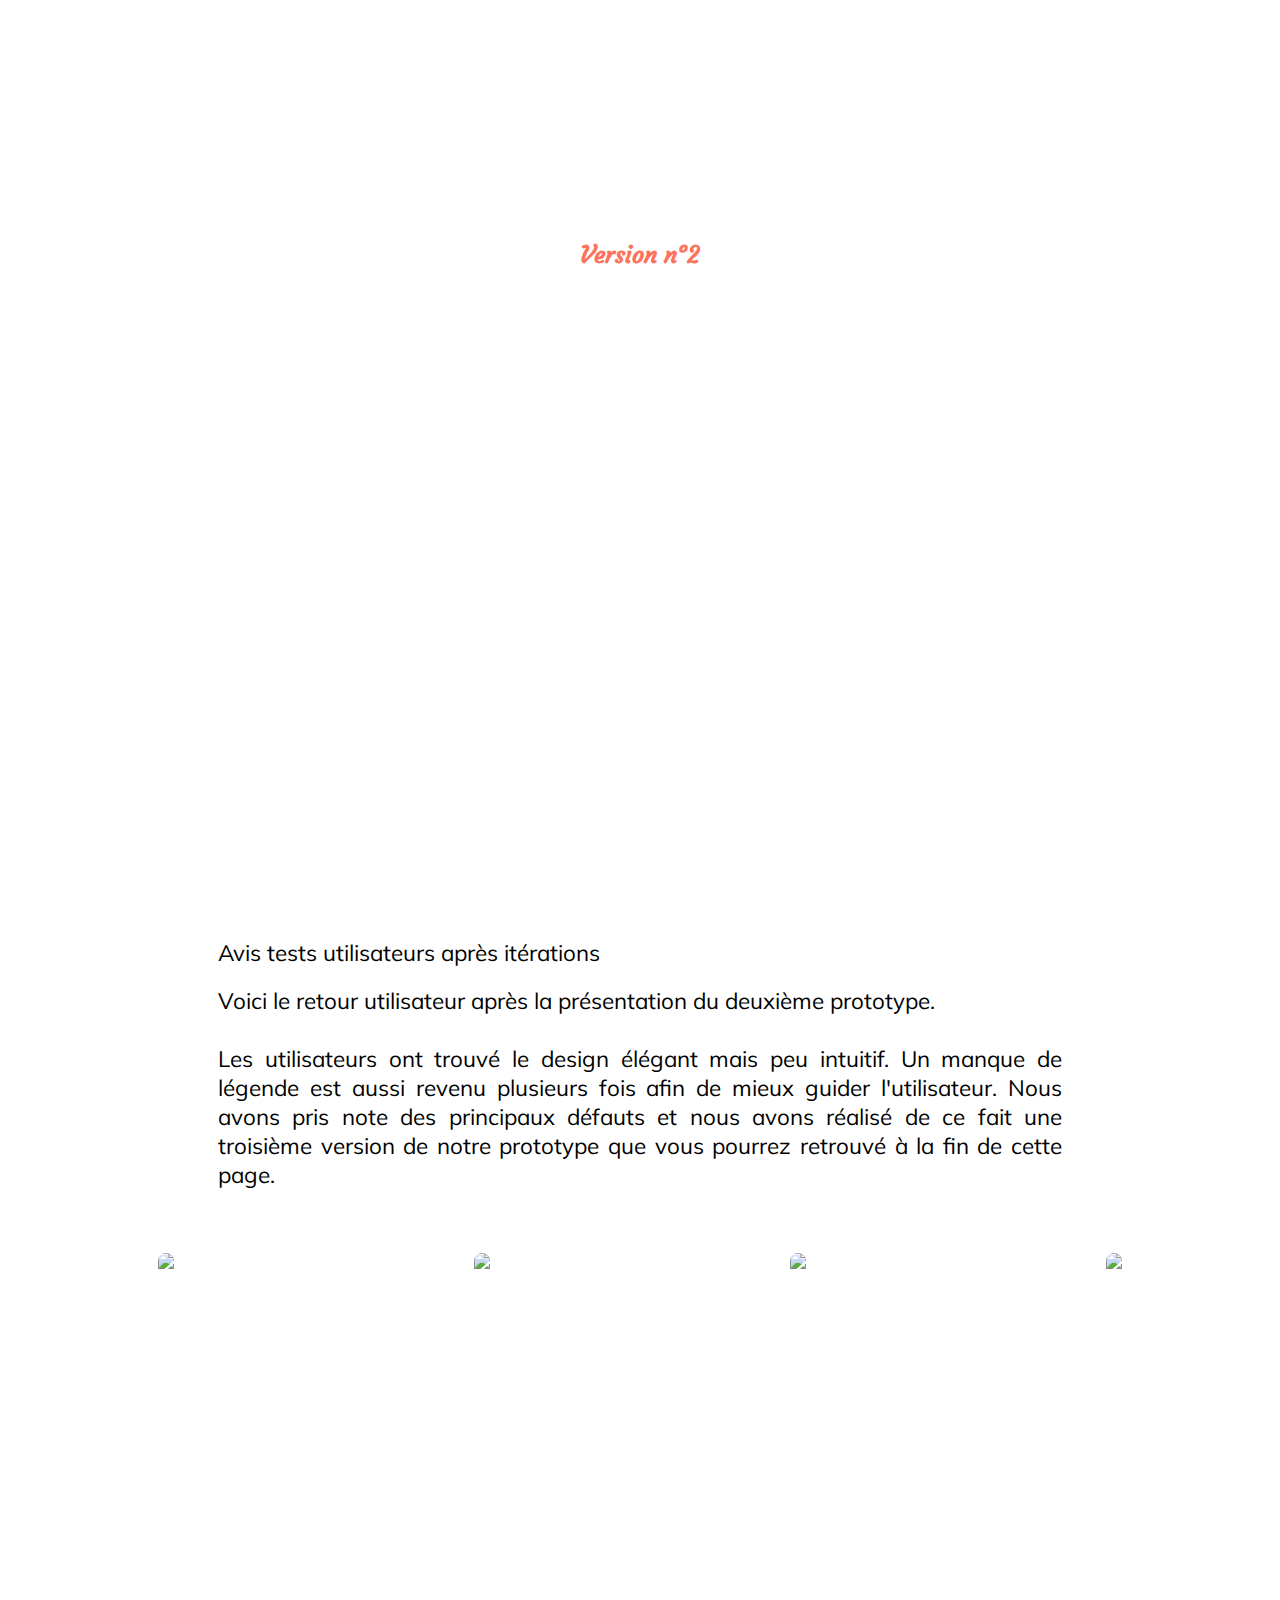
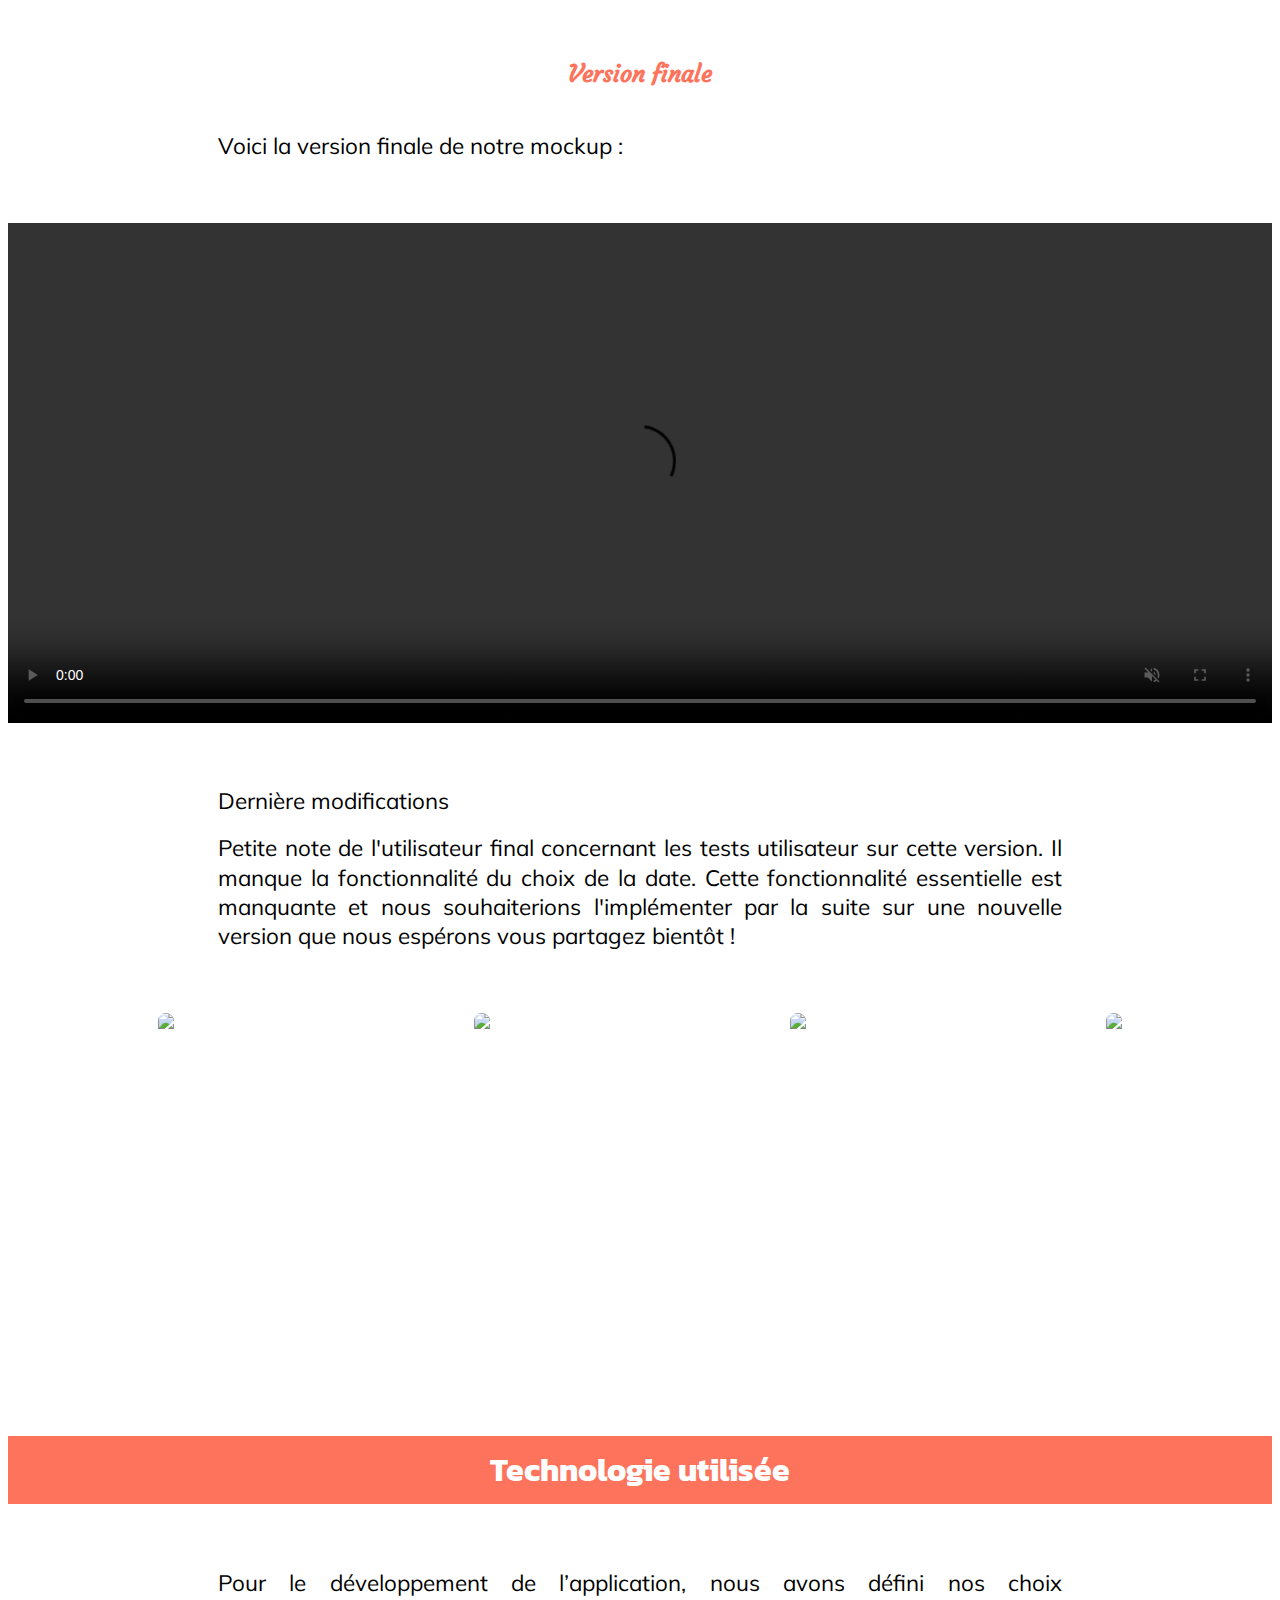
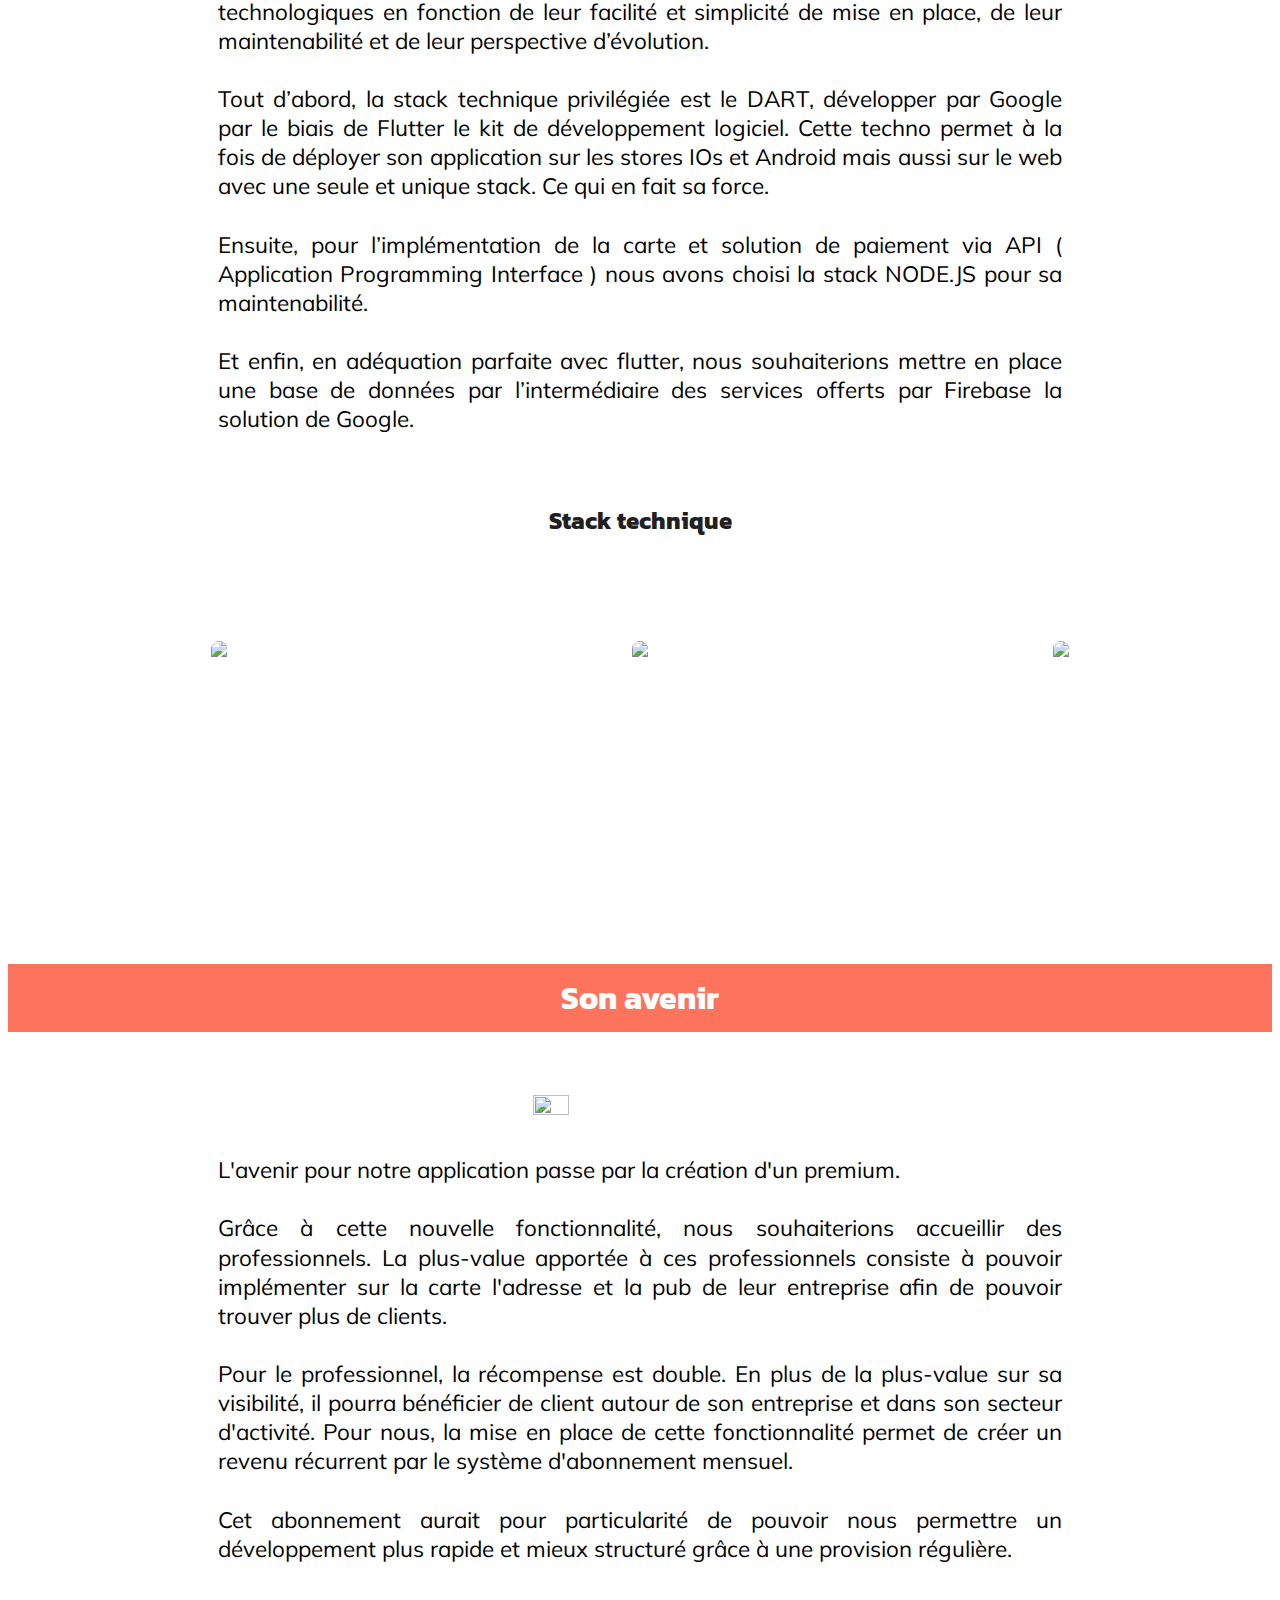
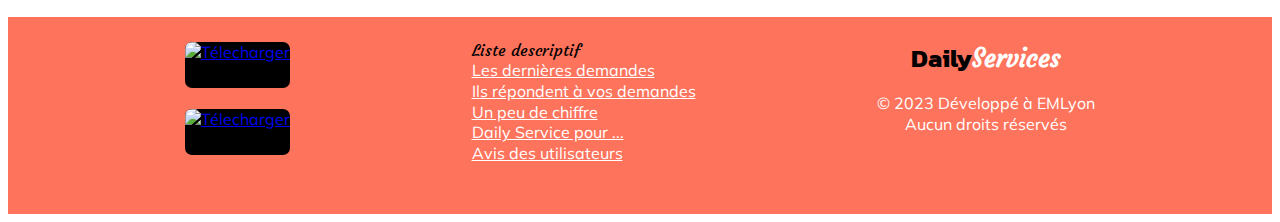
==== commit 29290769: "🌵😻 Checkpoint ./.glitch-assets:50188801/1080 ./doc.html:50188801/469:50188835/311 ./doc.css:50188801" ====
--- a/doc.html
+++ b/doc.html
@@ -47,7 +47,7 @@
             </li>
             <li>
               <a
-                href="https://www.figma.com/proto/68Yzlzo0kGG8xwgMlSQj3Q/DailyServices---Rasmoquettes?node-id=1429%3A2788&scaling=scale-down&page-id=1427%3A2787"
+                href="https://www.figma.com/proto/68Yzlzo0kGG8xwgMlSQj3Q/DailyServices---Rasmoquettes?node-id=1627%3A4112&scaling=scale-down&page-id=1627%3A3549&starting-point-node-id=1627%3A3753"
                 >Prototype</a
               >
             </li>
@@ -66,8 +66,7 @@
     <section>
       <img
         class="photo"
-        style="width: 100%"
-        src="https://cdn.glitch.global/5575e1a1-f657-4263-85c0-d633ac39a201/Big%20diverse%20family%20members.jpg?v=1674655756778"
+        src="https://cdn.glitch.global/5575e1a1-f657-4263-85c0-d633ac39a201/undraw_team_collaboration_re_ow29.svg?v=1675254390589"
         alt="maket"
       />
     </section>
@@ -83,13 +82,13 @@
         >
       </p>
 
-      <section>
+      <section class="prob">
         <h2 style="margin-bottom:0">Problématique</h2>
         <p>
           <br /><br />
           <span>
             Comment réduire les flux de transport carboné en optimisant les
-            trajets du quotidien</span
+            trajets du quotidien ?</span
           >
         </p>
       </section>
@@ -101,7 +100,7 @@
           nous rendre au travail, à l'hôpital, pour faire des courses ou bien à
           l'école pour nos enfants.<br />
           Ces trajets, pour la plupart réalisés en voiture sont nombreux est
-          crée une quantité de pollution importante. D'un autre côté, nous avons
+          crée une quantité de pollution importante. Nous avons
           aussi des voisins qui peuvent être diminués, en transition de vie, en
           horaire décalé et souvent seul pour affronter le quotidien. Ces
           personnes, qui habitant en périphérie des villes ne possède pas tous
@@ -113,10 +112,10 @@
           déplacements de tous les jours aurait notamment comme objectifs de
           réduire le nombre de trajets et la sur-fréquentation des axes
           routiers. Cette diminution des déplacements a pour effet bénéfique de
-          réduire la pollution atmosphérique et sonore par cet écot-geste
+          réduire la pollution atmosphérique et sonore par cet éco-geste
           simple.<br />
           Enfin, cette solution pourrait avoir à terme des effets sur
-          l'engorgement des voies de circulation et le manque de stationnement
+          la désengorgement des voies de circulation et le manque de stationnement
           en ville.
         </p>
       </section>
@@ -146,8 +145,8 @@
           d'abord, elle permet aux personnes qui ont besoin d'aide de réalisé
           une demande de service contre rémunération, à un voisin proche.<br /><br />
           Cette demande peut être faite pour récupérer ou réaliser des courses
-          au supermarché ou bien ; trouver une solution de transport pour que
-          son enfant puisse se rendra à l'école ou encore, pour covoiturer tout
+          au supermarché ou bien trouver une solution de transport pour que
+          son enfant puisse se rendre à l'école ou encore, pour covoiturer tout
           simplement. Enfin, elle permet aussi aux personnes qui le souhaitent,
           de pouvoir rendre service en échange d'une compensation financière.
           Cette offre peu concernée aussi bien un transport, qu'un service et
@@ -218,8 +217,7 @@
           src="https://cdn.glitch.global/e6989ac1-e969-40c2-a7a8-aba9c929dd6c/story.png?v=1675111919636"
         /><br /><br />
         <p>
-          Après avoir établi un plan précis, c'est parti pour le pour la
-          conception du wireframe!
+          Après avoir établi un plan précis, nous avons élaborez le wireframe.
         </p>
       </section>
 
@@ -233,9 +231,9 @@
             personnas, story board, maquette pour avoir du visuel une vision du
             prototype.
           </p>
-          <p>
-            Présentation : <br />Figma est un éditeur de graphiques vectoriels
-            et un outil de prototypage.<br />L'ensemble des fonctionnalités de
+          <p><br>
+            Présentation : <br />Figma est un outil graphique
+            et de prototypage.<br />L'ensemble des fonctionnalités de
             Figma est axé sur l'utilisation dans la conception de l'interface
             utilisateur et de l'expérience utilisateur, en mettant l'accent sur
             la collaboration en temps réel.
@@ -326,6 +324,7 @@
           <img
             src="https://cdn.glitch.global/5575e1a1-f657-4263-85c0-d633ac39a201/image%20utilisateurs%20doc%20a%20remplacer.jpg?v=1674584793459"
           />
+          
           <img
             src="https://cdn.glitch.global/5575e1a1-f657-4263-85c0-d633ac39a201/photos%20utilisateurs%20pour%20%20doc.jpg?v=1674584837581"
           />
@@ -426,26 +425,23 @@
       <h2>Technologie utilisée</h2>
       <div>
         <p>
-          Pour la création de notre application, plusieurs technologies sont
-          utilisées, comme un langage de développement mobile adapté IOs -
-          Android, implémentation de carte et banque via les API et la
-          technologie des Base de Données noSQL
-        </p>
-      </div>
-      <!--  </section>-->
-      <section>
-        <h4>Language de programmation</h4>
-        <div>
-          <p>
-            Pour ce qui est du langage de développement, plusieurs langages sont
-            utilisés comme (Le HTML, CSS, etc...) mais celui qui pourrait nous
-            intéresser est le JAVASCRIPT pour rendre fonctionnel notre maquette.
+          Pour le développement de l’application, nous avons défini nos choix technologiques en fonction
+          de leur facilité et simplicité de mise en place, de leur maintenabilité et de leur perspective d’évolution.
+          <br><br>
+          Tout d’abord, la stack technique privilégiée est le DART, développer par Google par le biais de Flutter 
+          le kit de développement logiciel. Cette techno permet à la fois de déployer son application sur les
+          stores IOs et Android mais aussi sur le web avec une seule et unique stack. Ce qui en fait sa force.
+          <br><br>
+          Ensuite, pour l’implémentation de la carte et solution de paiement via API ( Application Programming Interface ) nous avons choisi la stack NODE.JS pour sa maintenabilité. 
+          <br><br>
+          Et enfin, en adéquation parfaite avec flutter, nous souhaiterions mettre en place une
+          base de données par l’intermédiaire des services offerts par Firebase la solution de Google.<br><br>
           </p>
         </div>
         <div>
           <h4>Stack technique</h4>
           <section>
-            <div class="container">
+            <div class="containerTechno">
               <img
                 src="https://cdn.glitch.global/5575e1a1-f657-4263-85c0-d633ac39a201/firebase-ar21.png?v=1675170870891"
               />
--- a/doc.css
+++ b/doc.css
@@ -111,13 +111,17 @@
 .ulNav {
   display: flex;
   justify-content: space-around;
-  margin-left: 400px;
+  margin-left: 350px;
   margin-top: 15px;
 }
 .ulNav li {
   float: right;
   margin: 10px;
 }
+
+.prob span{
+  font-size: 1.2em;
+  text-align:justify;}
 
 .photo-testeur {
   border: 5px;
@@ -125,6 +129,12 @@
   width: 200px;
 }
 
+.photo{
+  height:10%;
+  object-fit:cover;
+  
+}
+
 h4 {
   margin: 20px 20px;
   padding: 20px;
@@ -141,14 +151,24 @@
 .container {
   display: flex;
   justify-content: center;
-  margin: 10px auto;
+  
 }
 .container img {
   height: 300px;
   border-radius: 20px;
   margin-top:5%;
   margin-bottom:5%;
+}
+.containerTechno {
+  display: flex;
+  justify-content: center;
   
+}
+.containerTechno img {
+  height: 200px;
+  border-radius: 20px;
+  margin-top:5%;
+  margin-bottom:5%;
 }
 
 iframe {
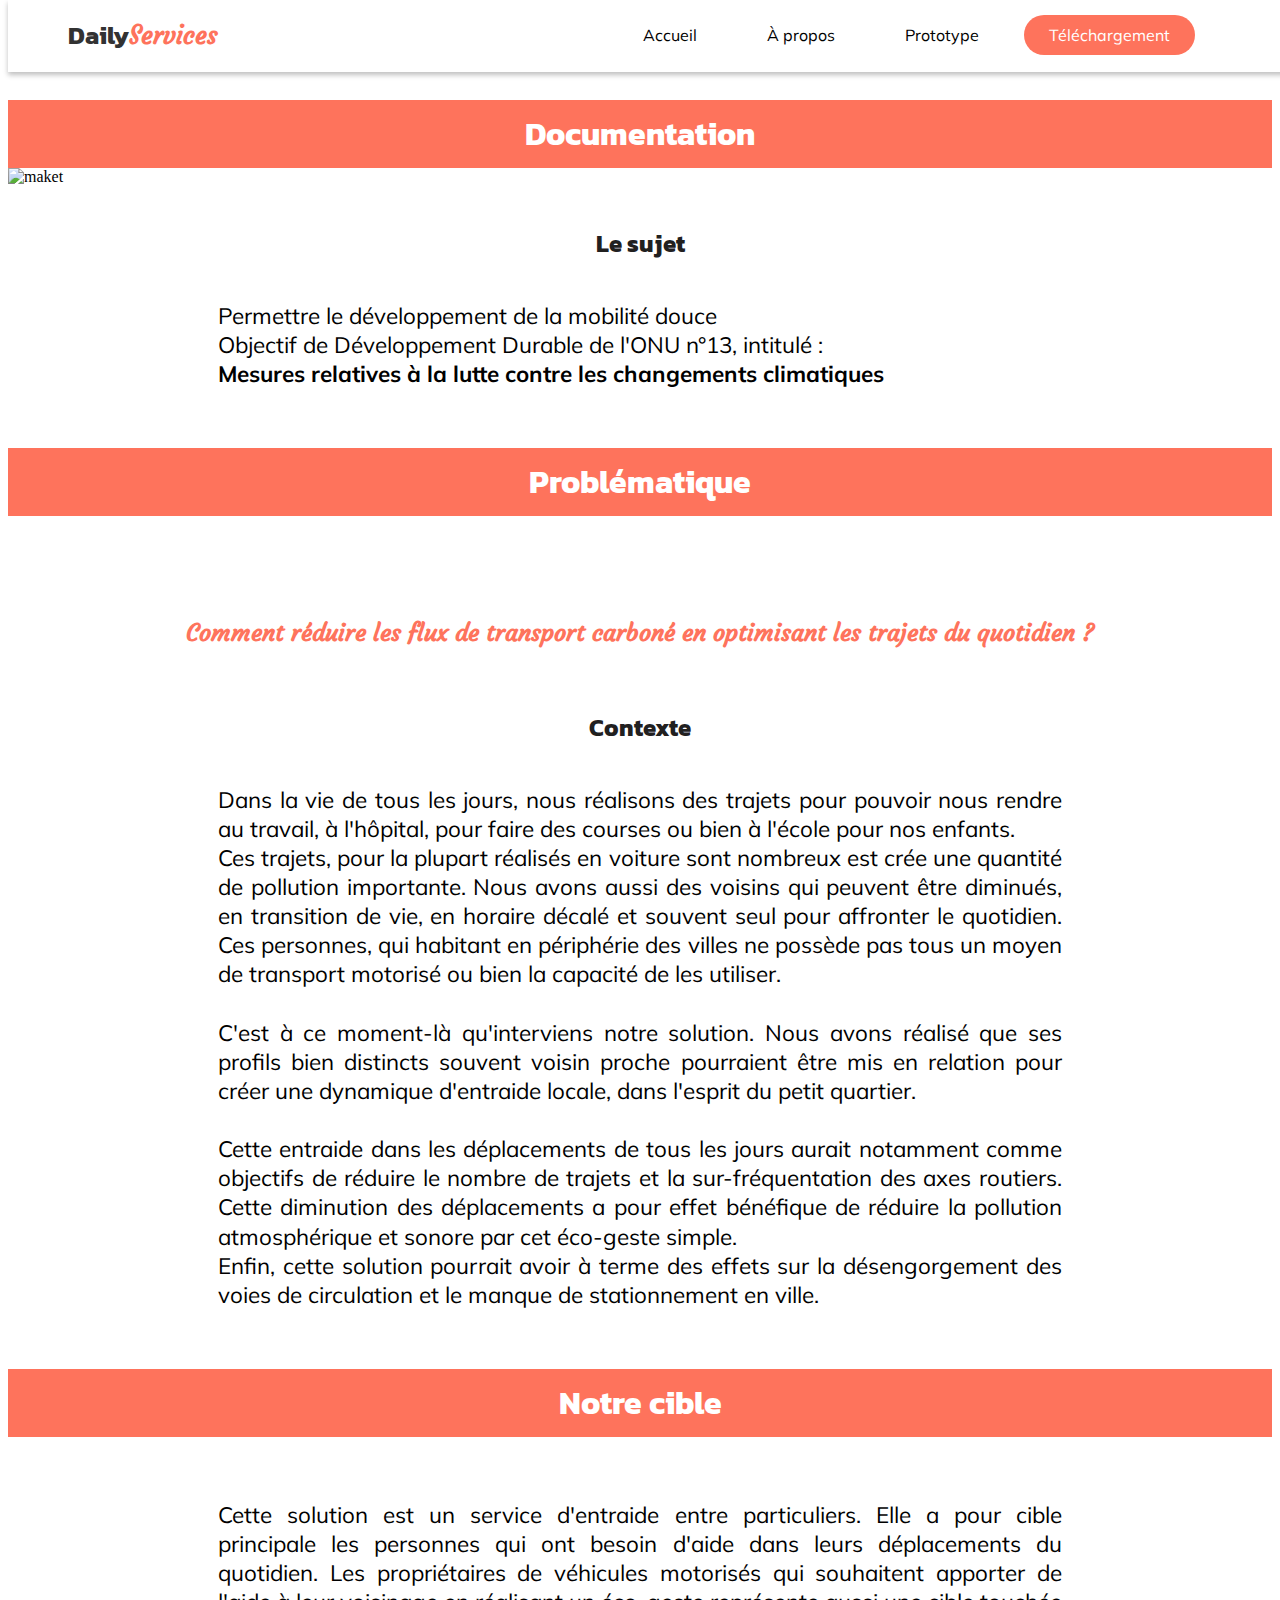
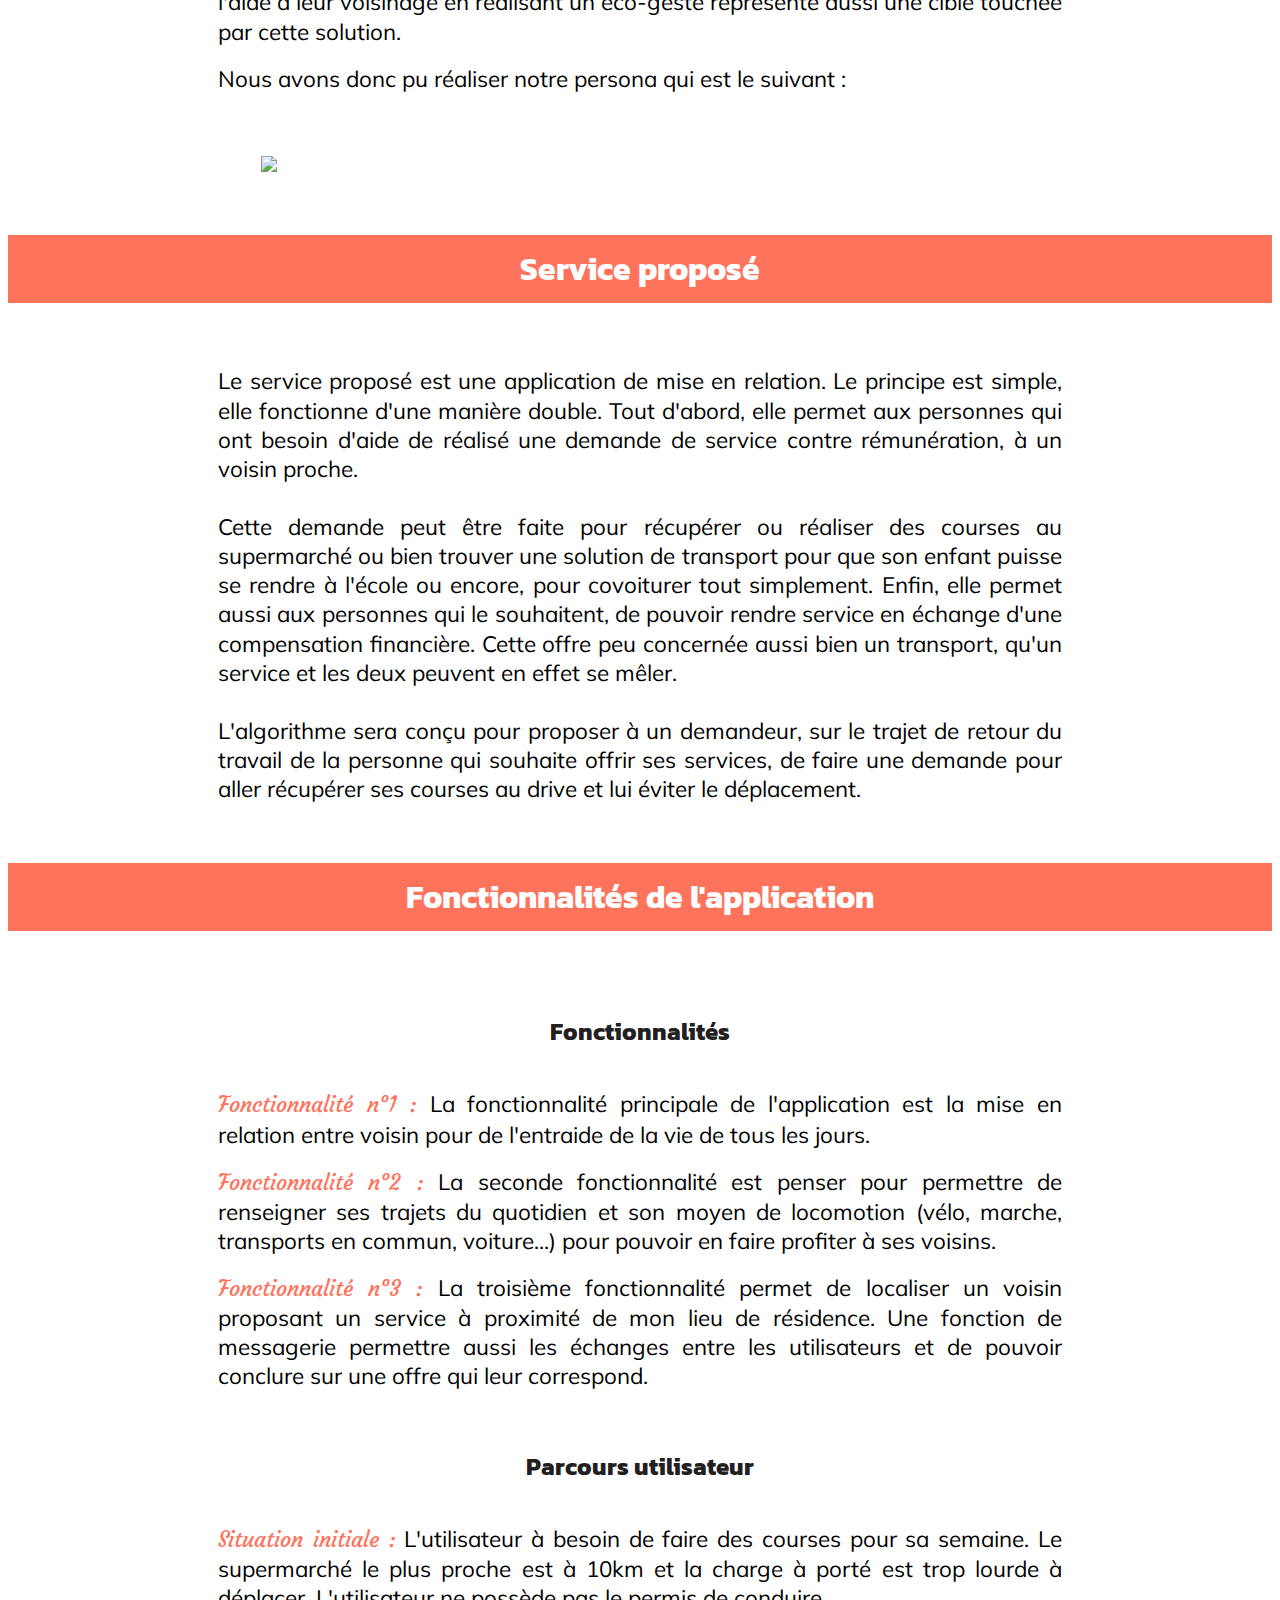
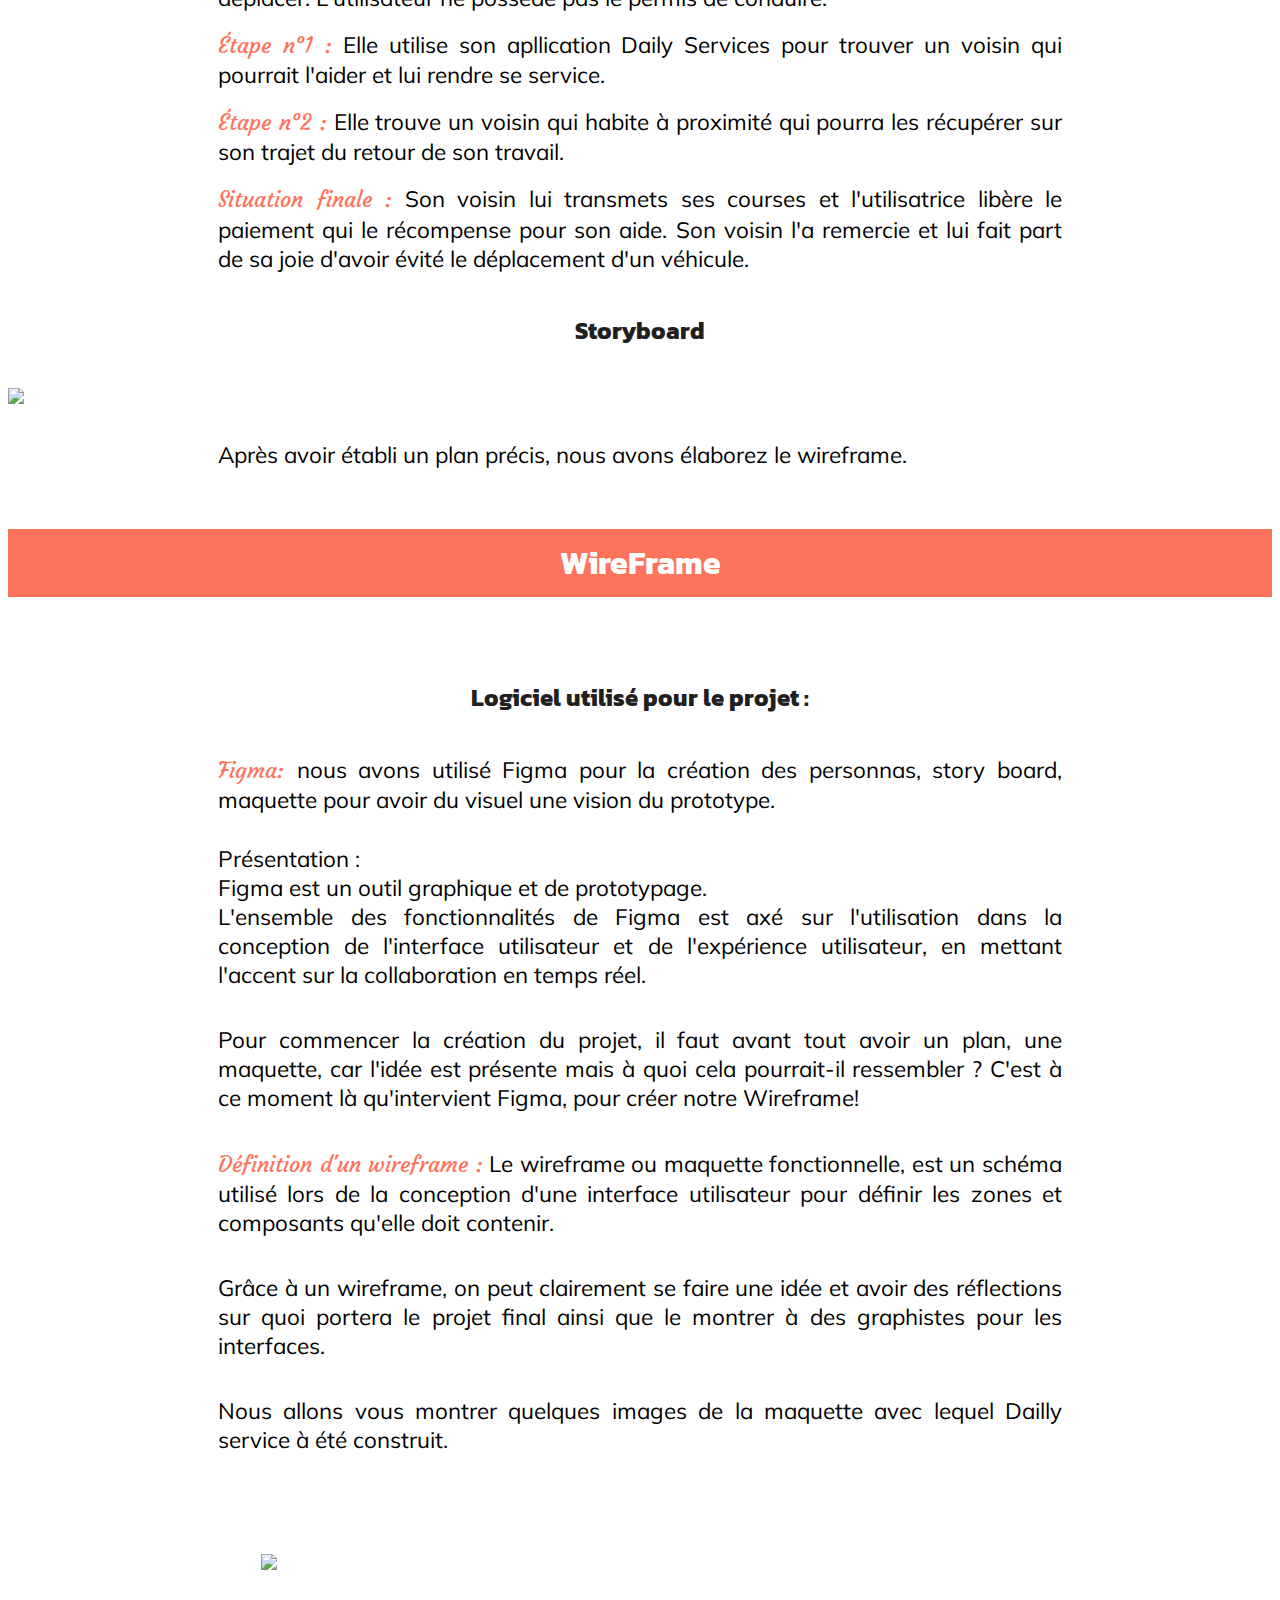
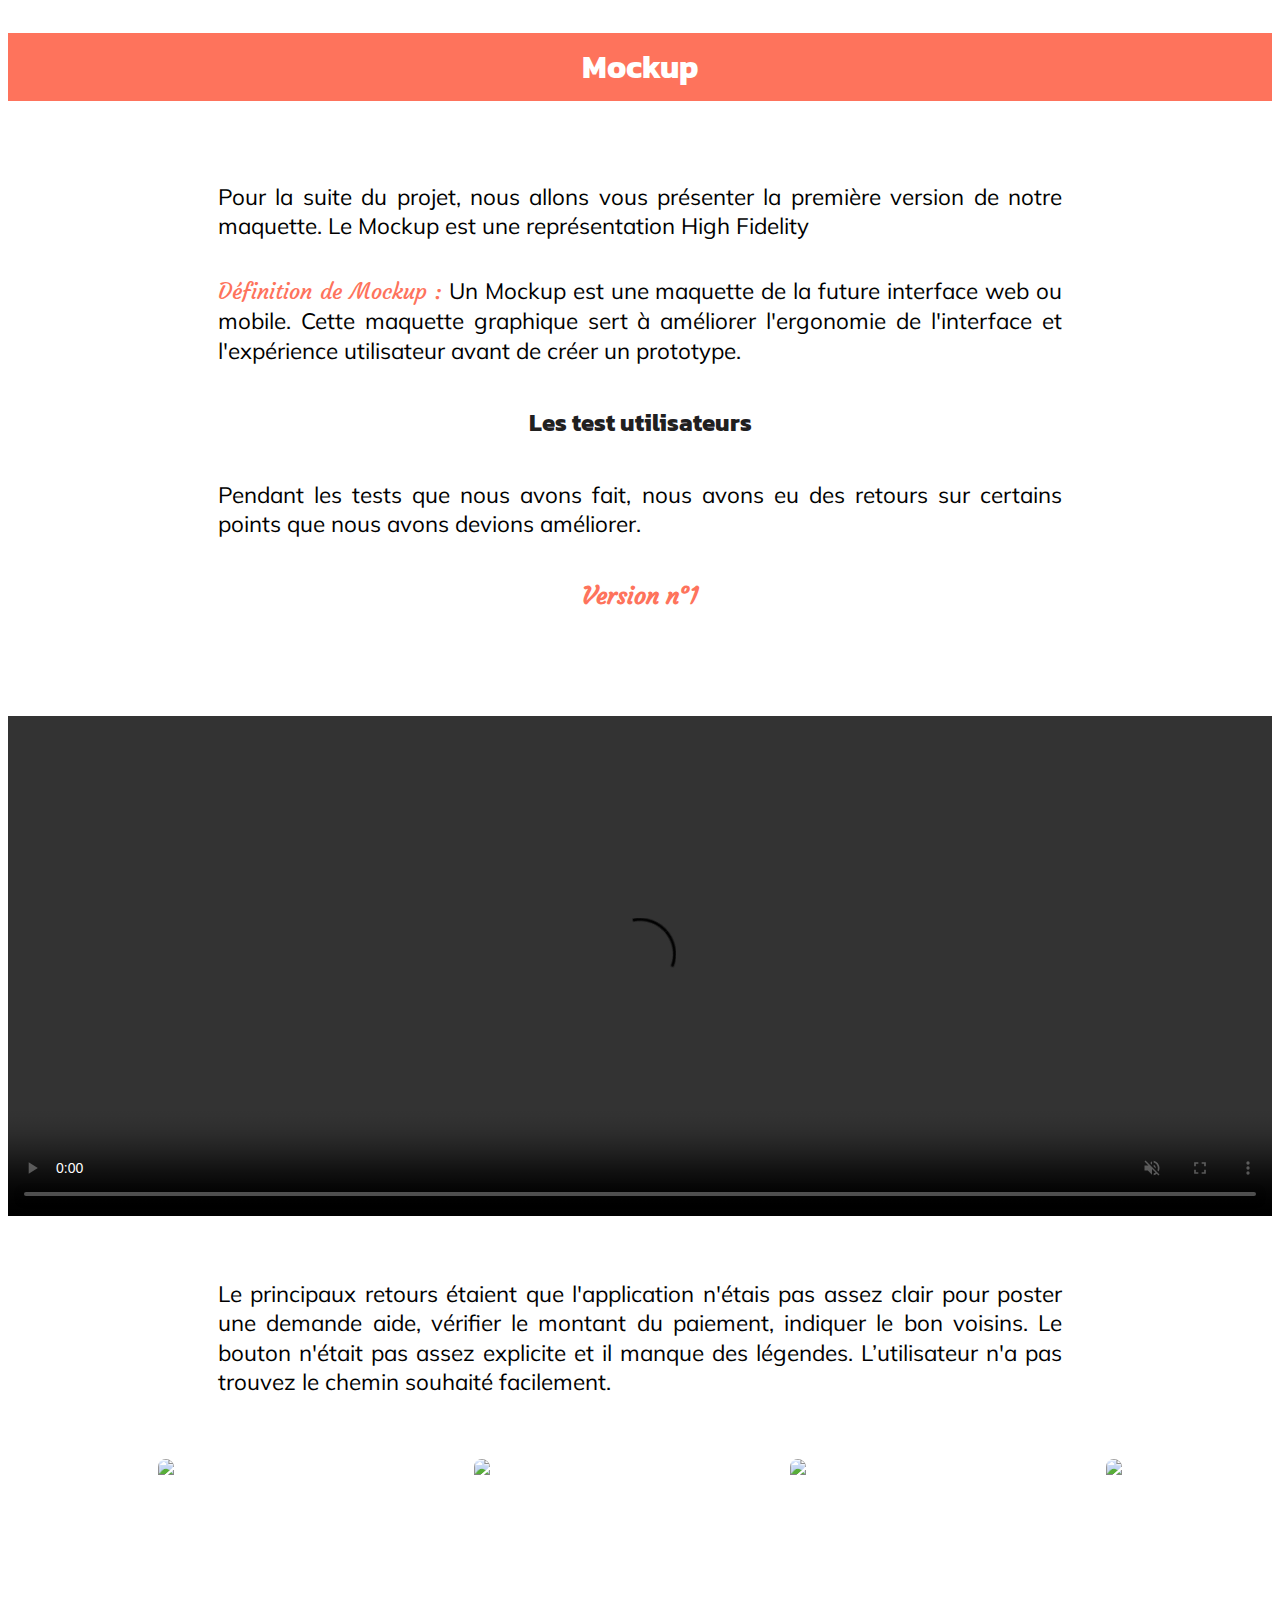
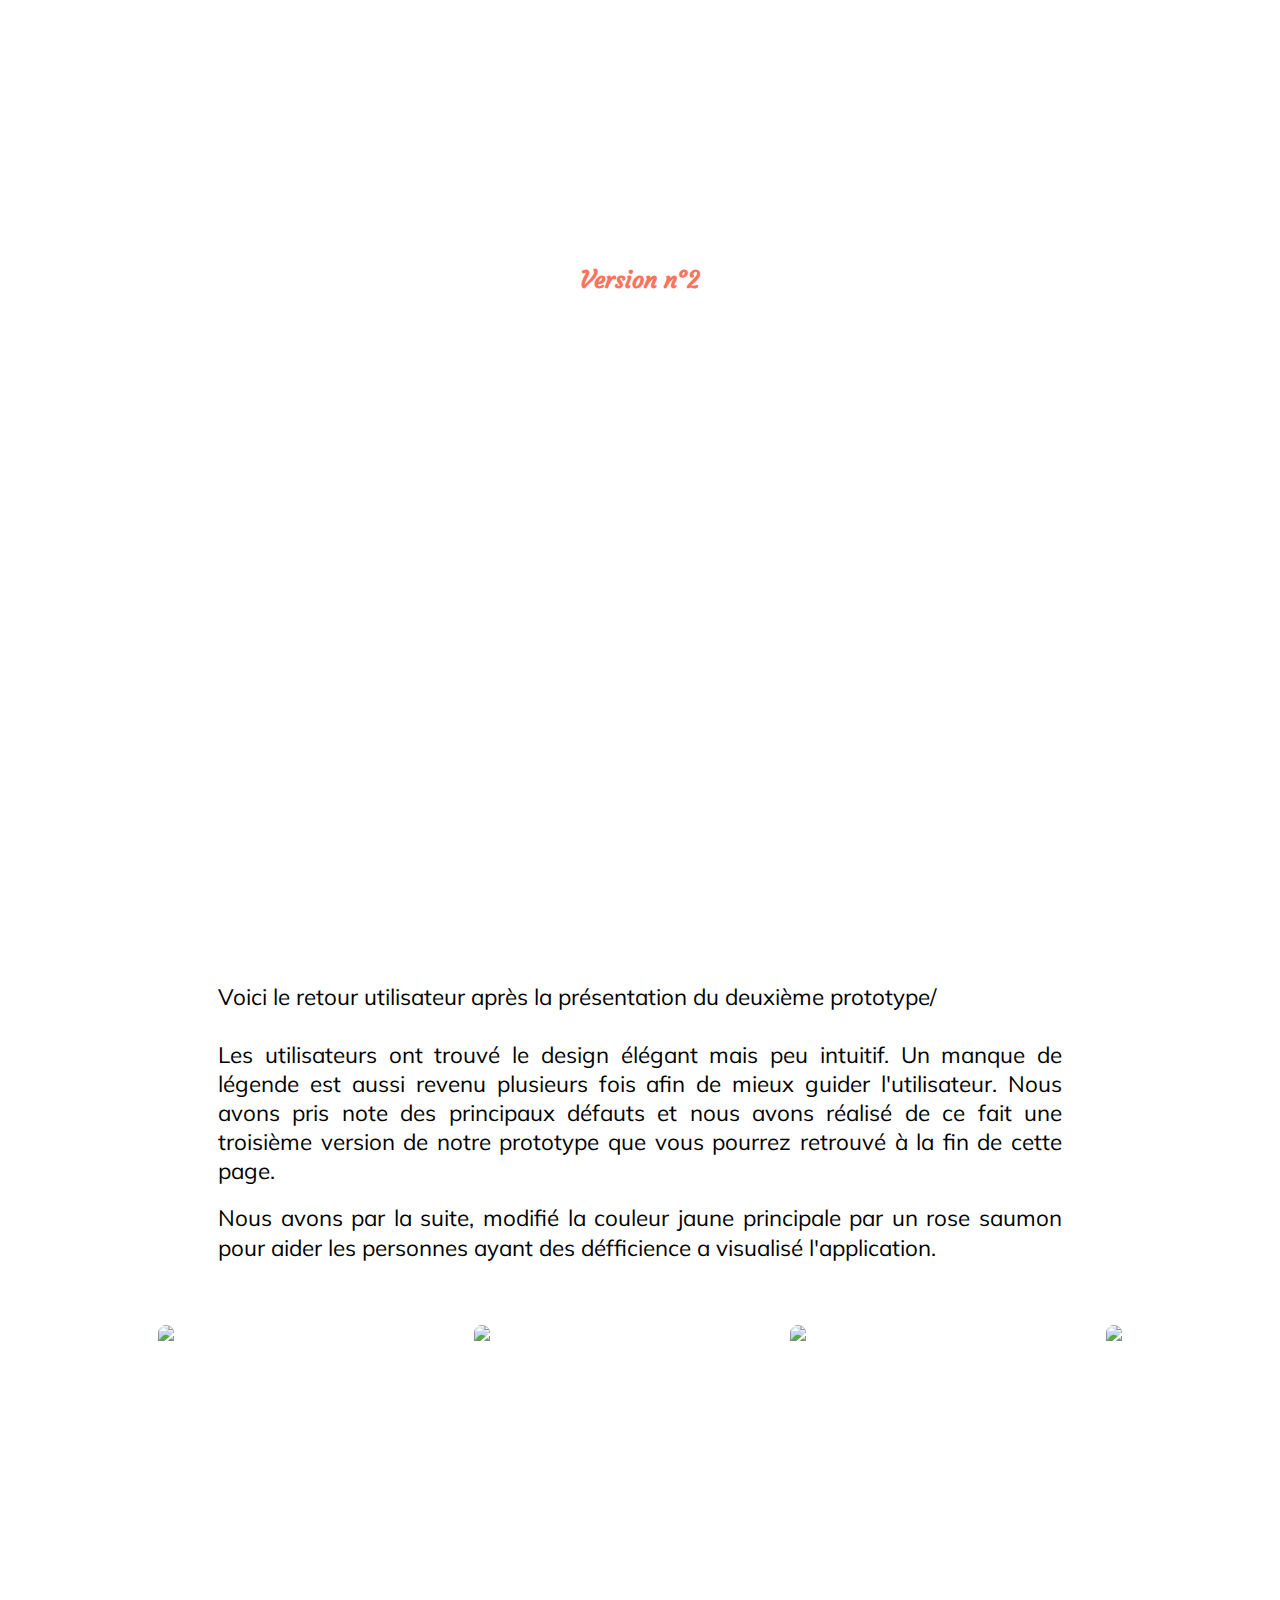
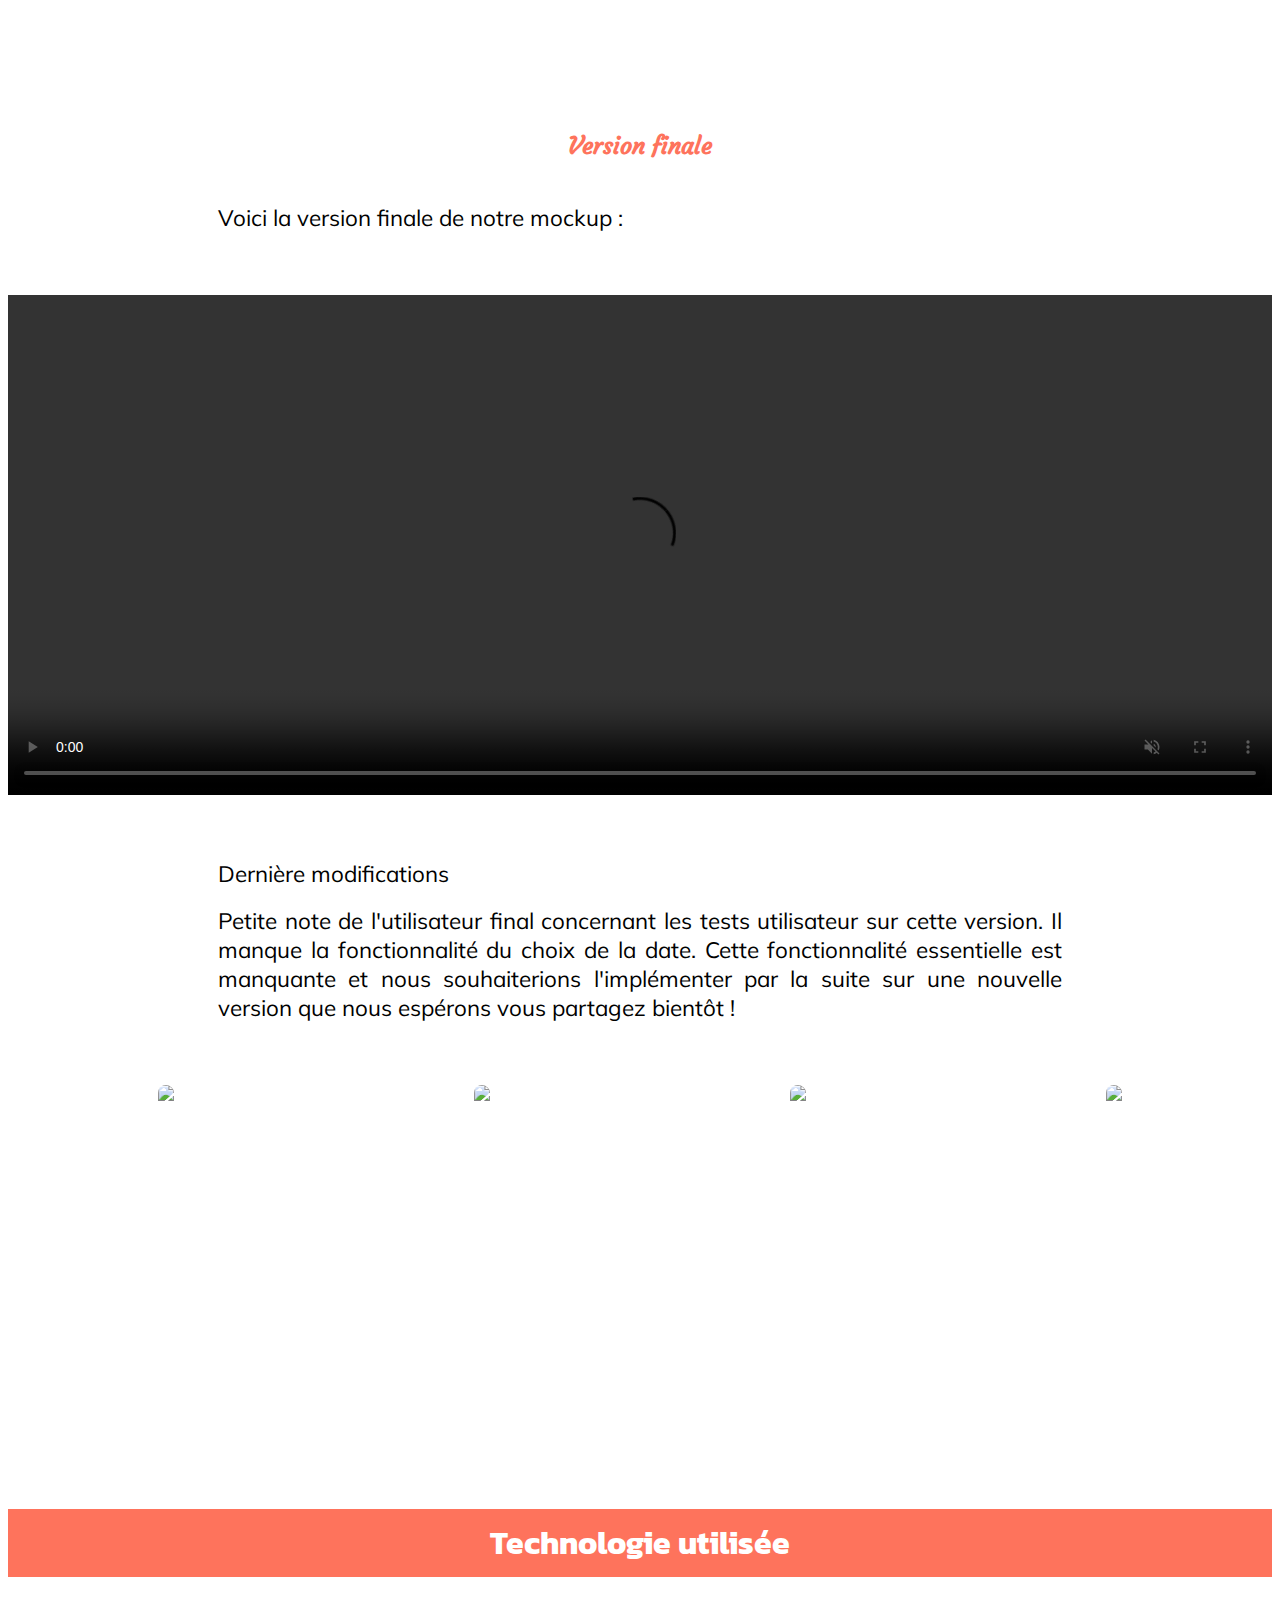
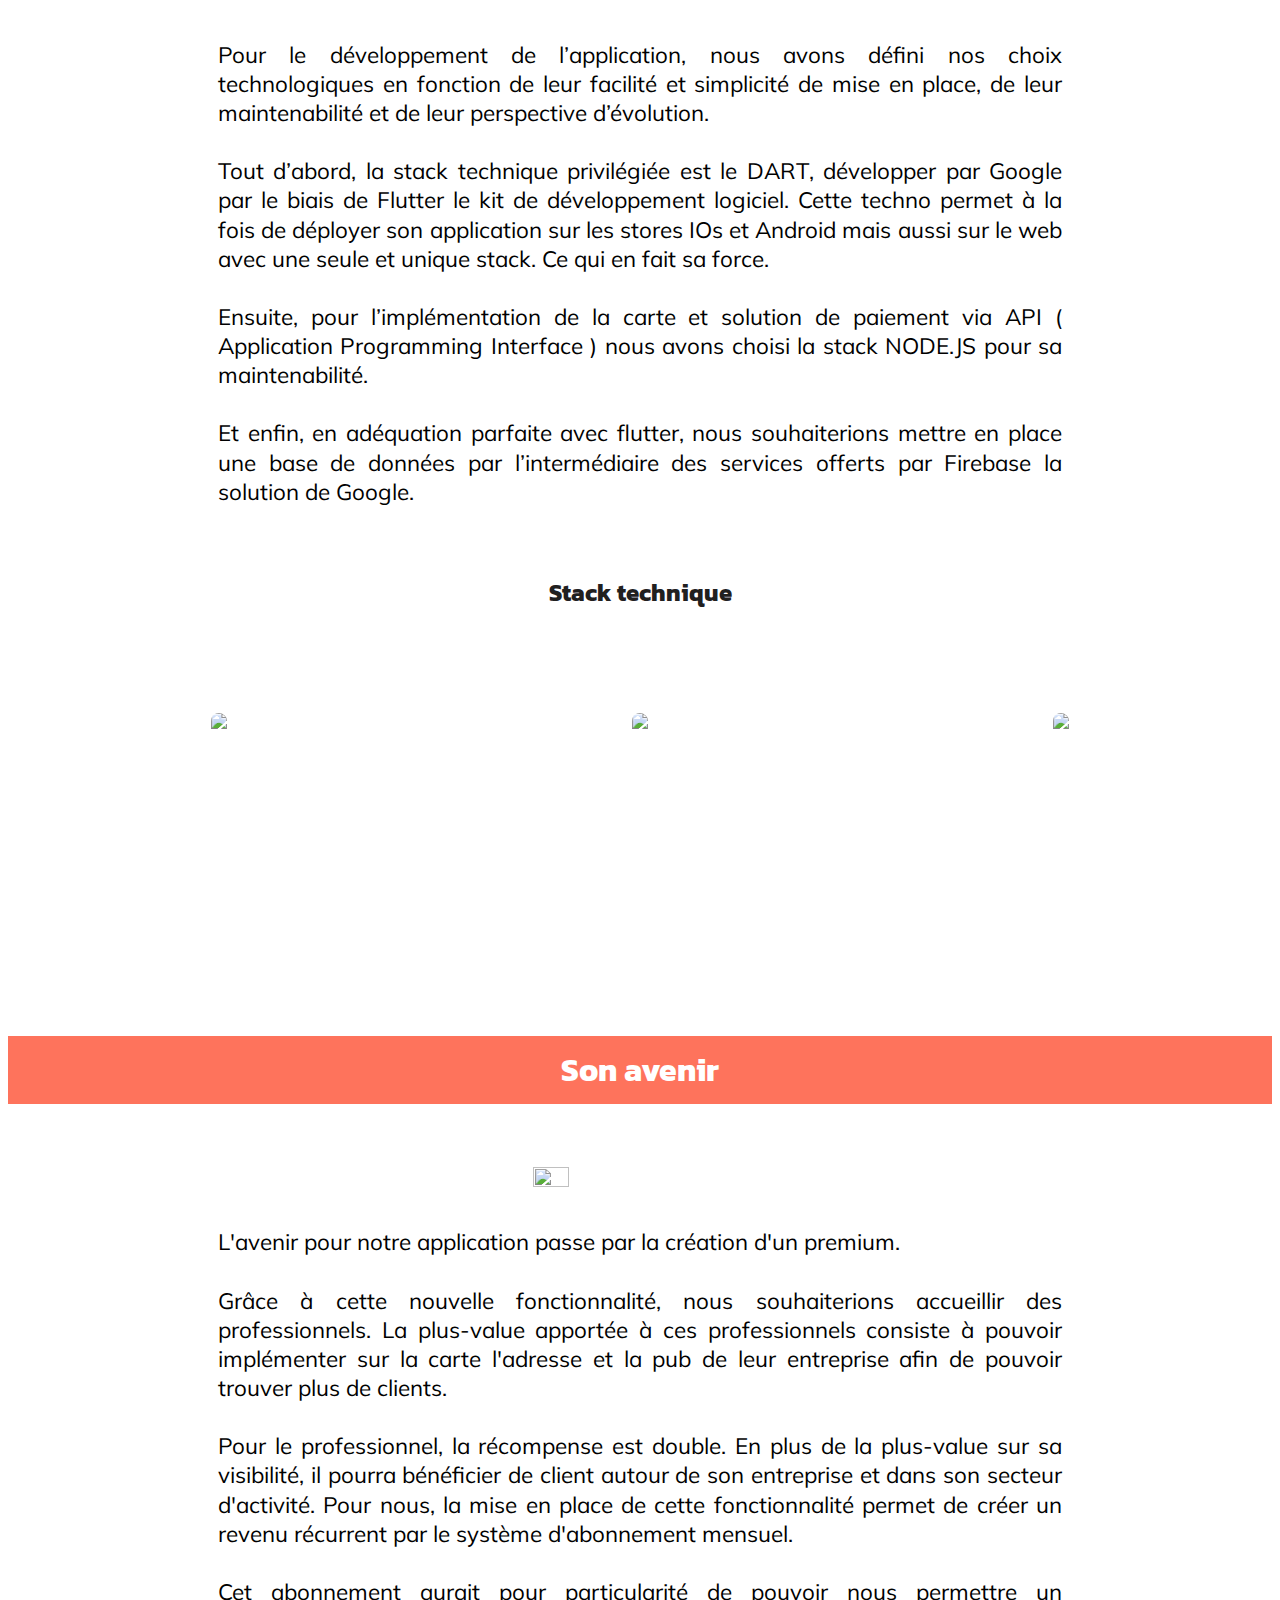
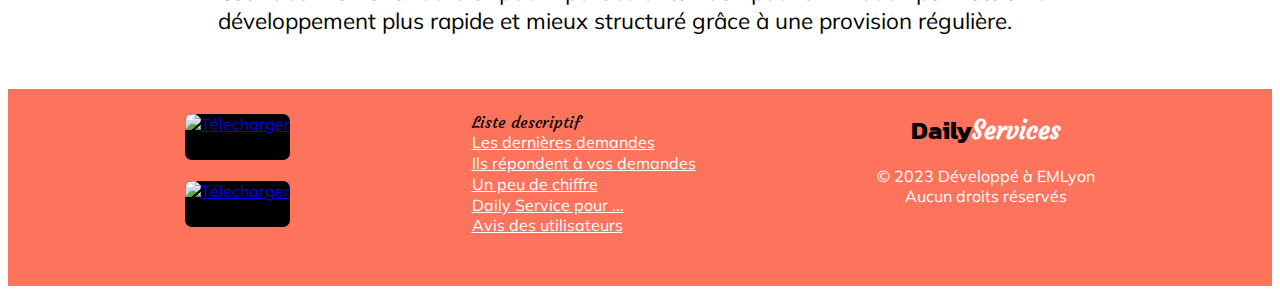
==== commit 93af113e: "☄️🚣 Checkpoint ./doc.css:50188801/117 ./doc.html:50188801/192:50188835/232" ====
--- a/doc.html
+++ b/doc.html
@@ -82,14 +82,14 @@
         >
       </p>
 
-      <section class="prob">
+      <section>
         <h2 style="margin-bottom:0">Problématique</h2>
         <p>
           <br /><br />
-          <span>
+          <h4>  
+        <span>
             Comment réduire les flux de transport carboné en optimisant les
-            trajets du quotidien ?</span
-          >
+            trajets du quotidien ?</span></h4>
         </p>
       </section>
 
@@ -348,17 +348,18 @@
             class="images"
           ></video>
         </div>
-        <p>Avis tests utilisateurs après itérations</p>
         <br />
         <p>
           Voici le retour utilisateur après la présentation du deuxième
-          prototype.<br /><br />
+          prototype/<br /><br />
           Les utilisateurs ont trouvé le design élégant mais peu intuitif. Un
           manque de légende est aussi revenu plusieurs fois afin de mieux guider
           l'utilisateur. Nous avons pris note des principaux défauts et nous
           avons réalisé de ce fait une troisième version de notre prototype que
           vous pourrez retrouvé à la fin de cette page.
         </p>
+        <br/>
+        <p>Nous avons par la suite, modifié la couleur jaune principale par un rose saumon pour aider les personnes ayant des défficience a visualisé l'application.</p>
         <div class="container">
           <img
             src="https://cdn.glitch.global/5575e1a1-f657-4263-85c0-d633ac39a201/V1%203.PNG?v=1675170395948"
--- a/doc.css
+++ b/doc.css
@@ -119,9 +119,6 @@
   margin: 10px;
 }
 
-.prob span{
-  font-size: 1.2em;
-  text-align:justify;}
 
 .photo-testeur {
   border: 5px;
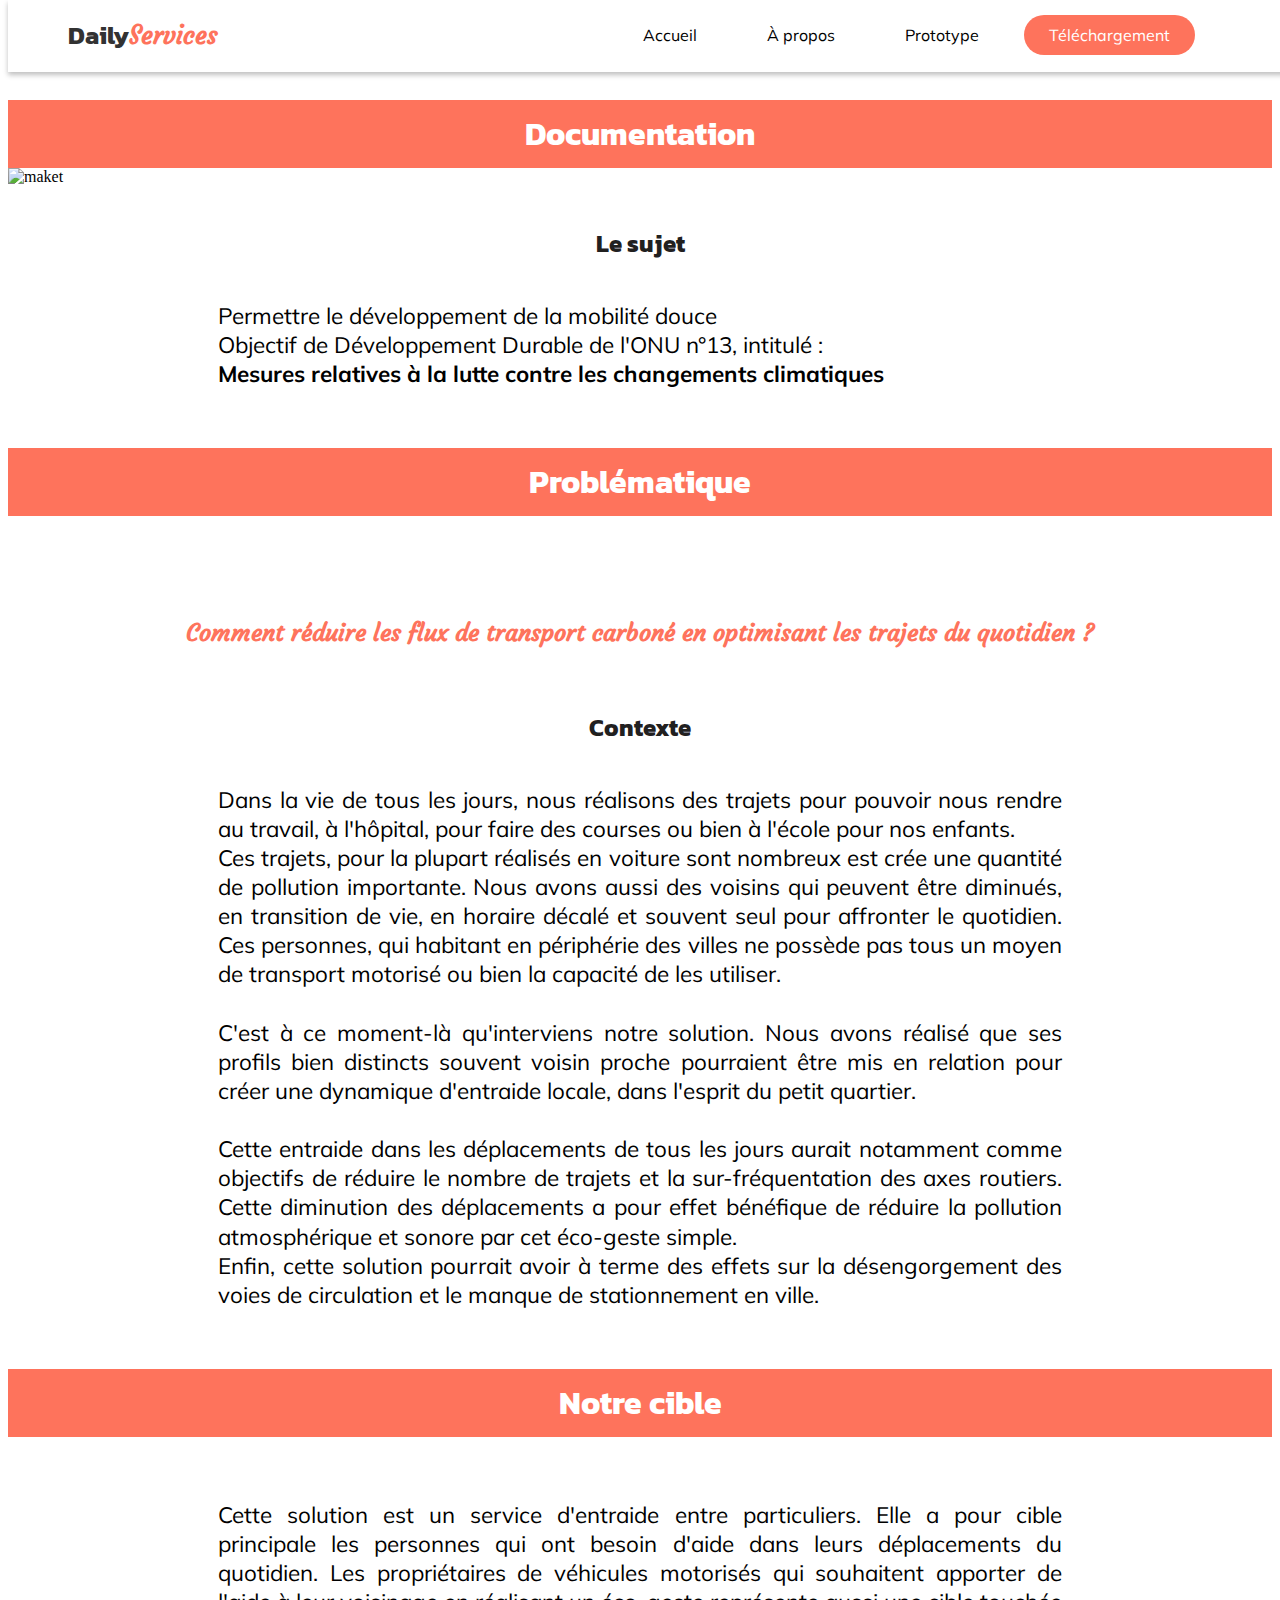
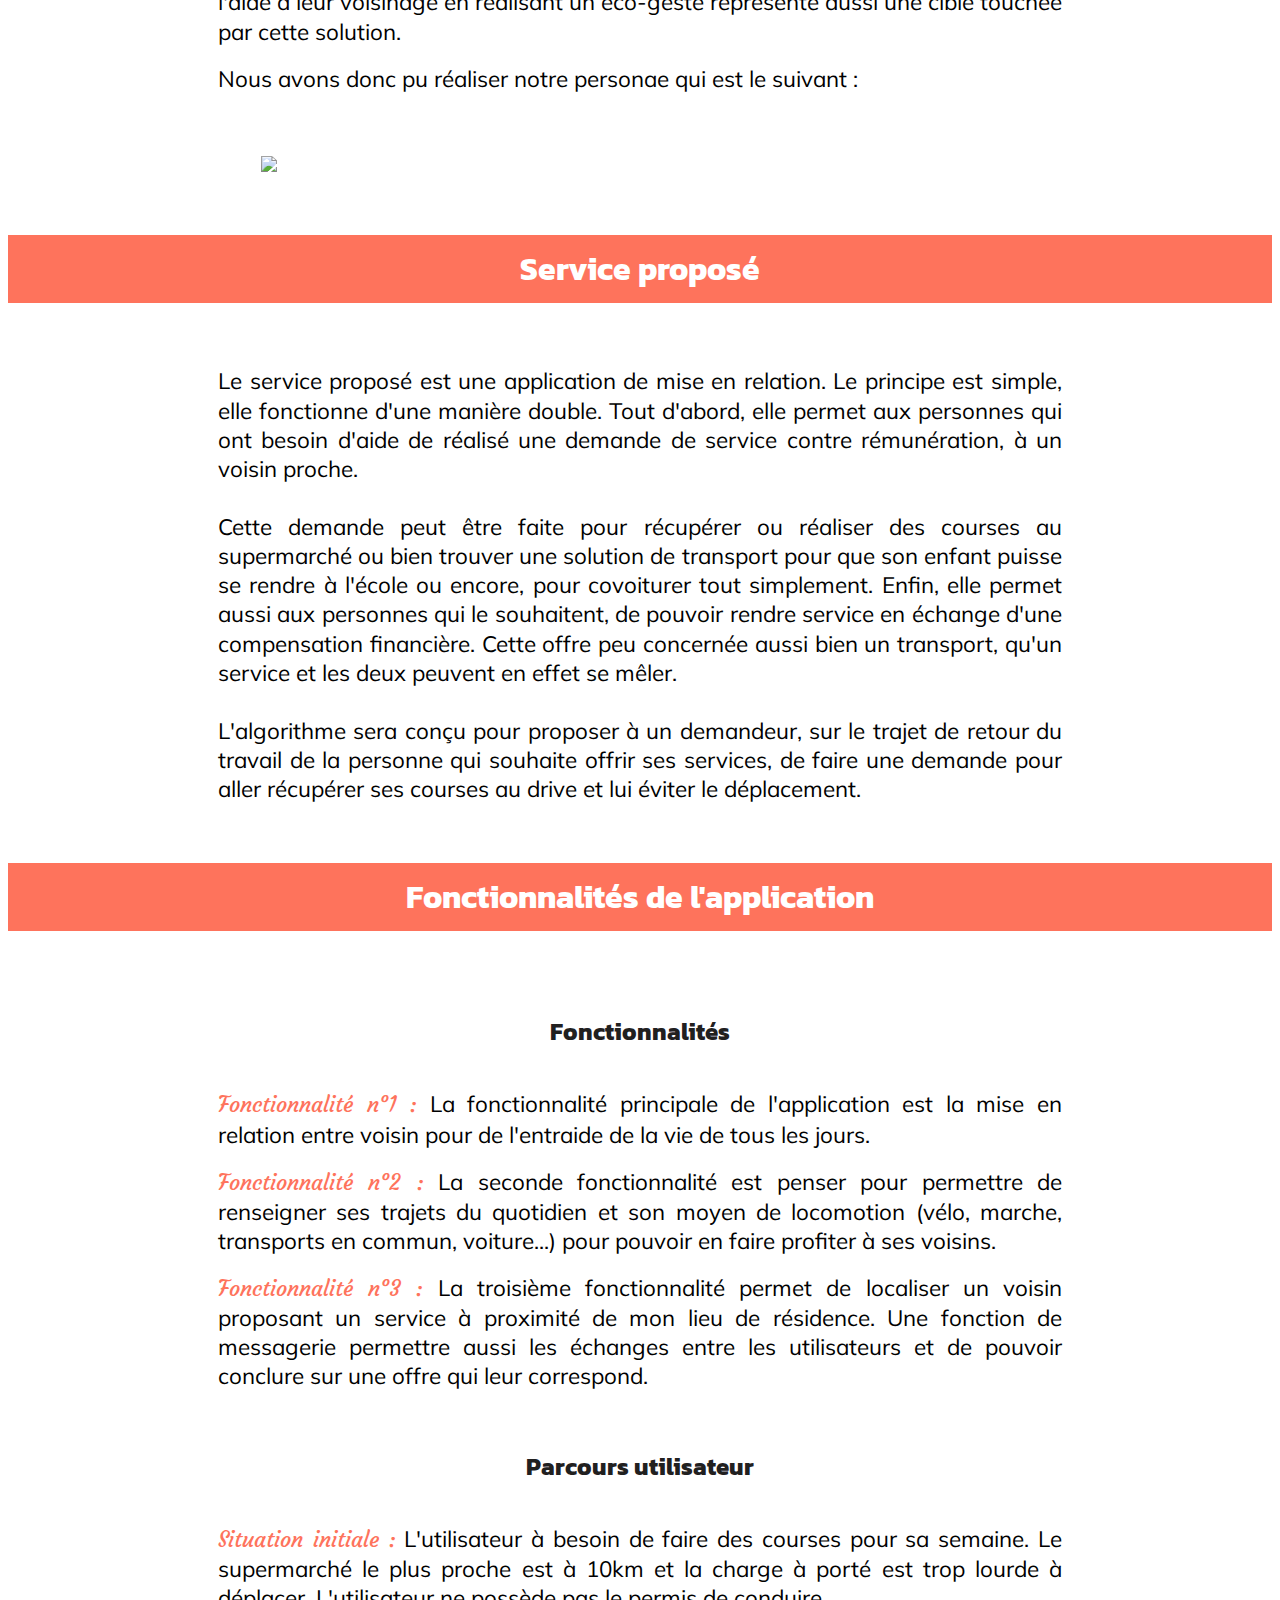
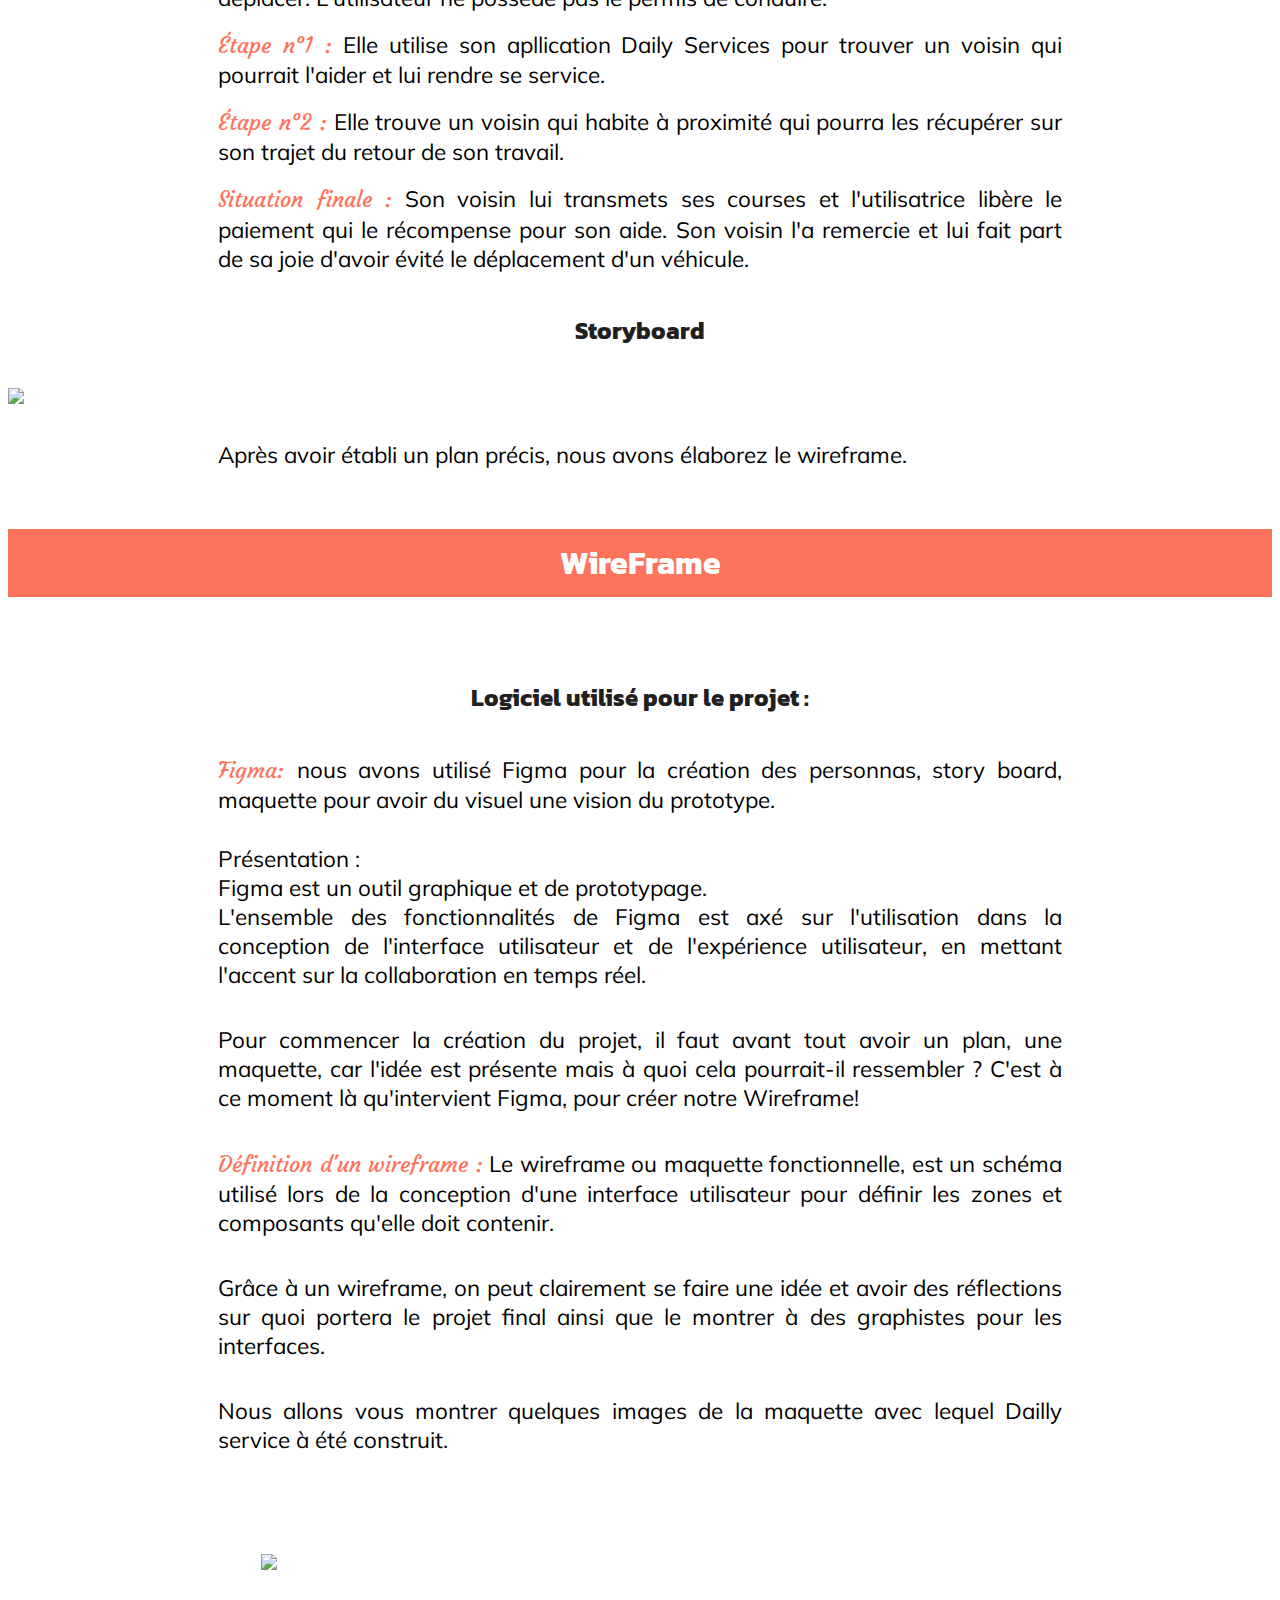
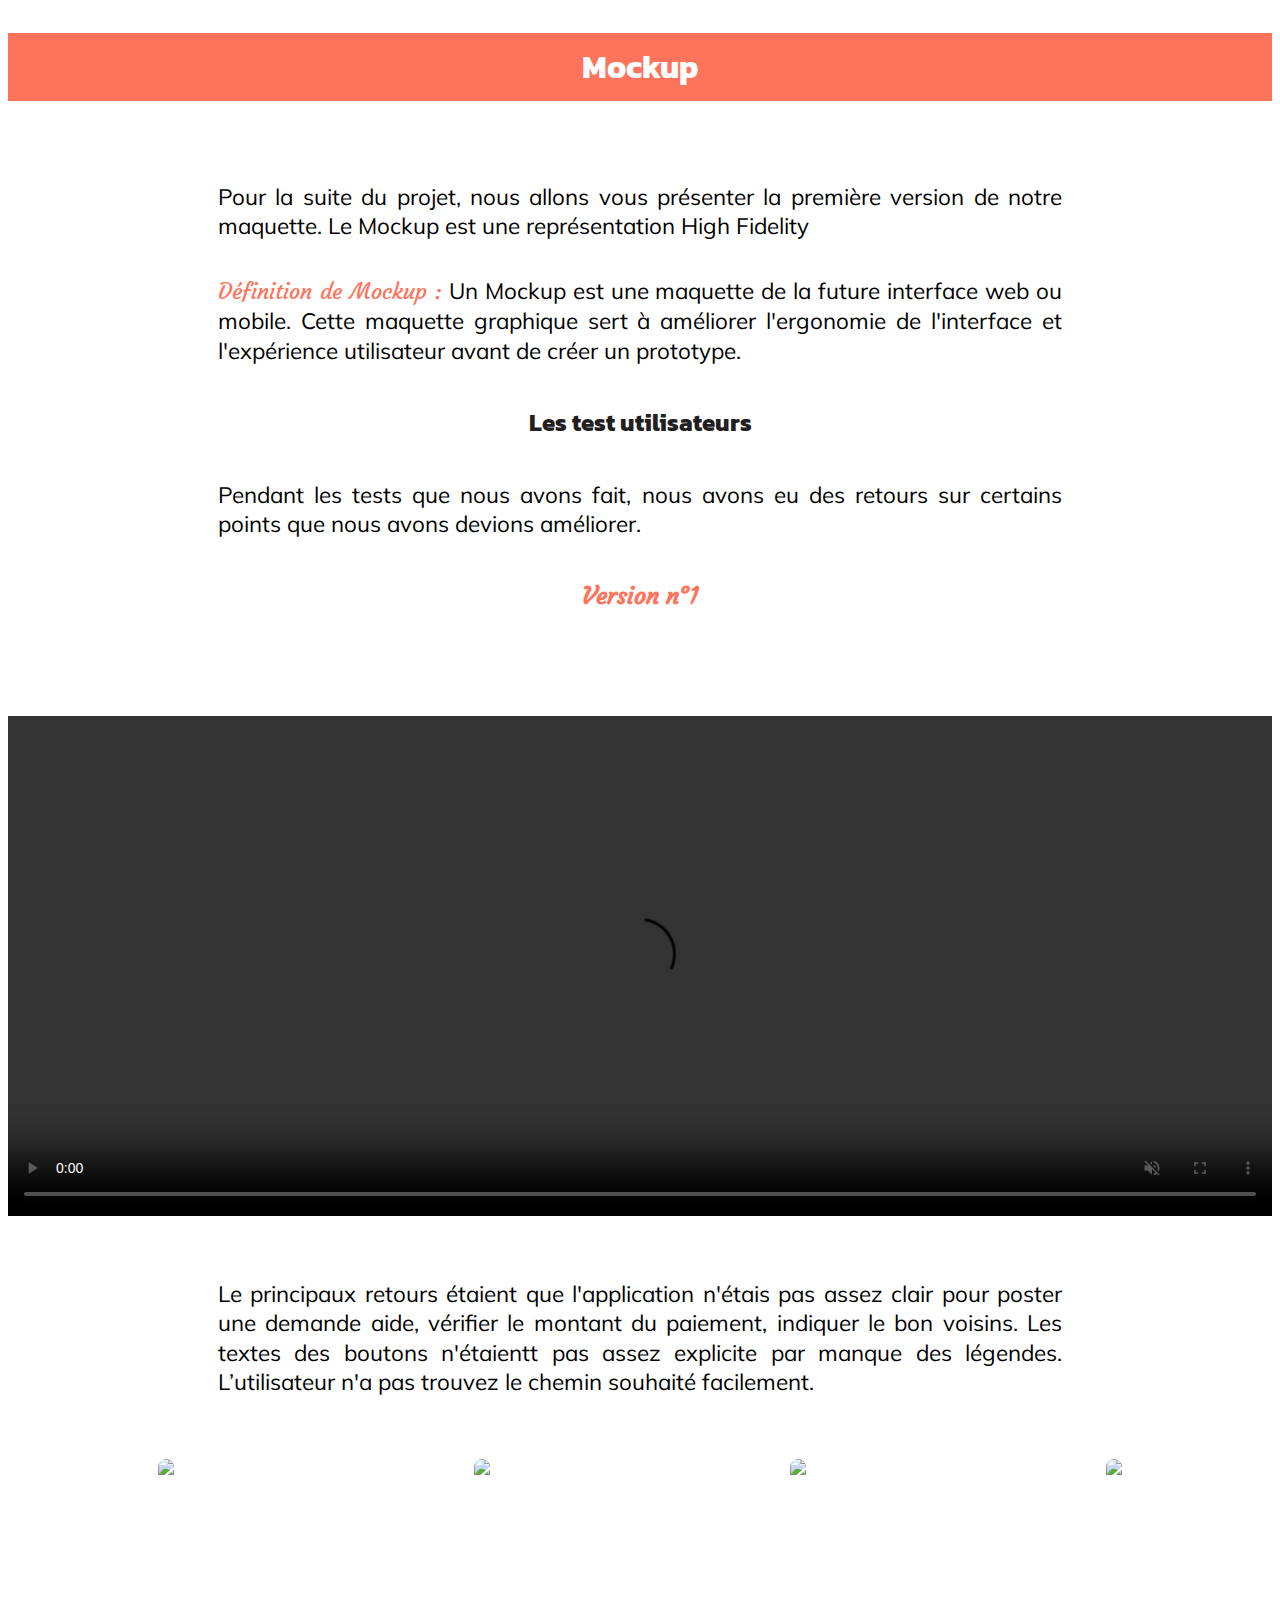
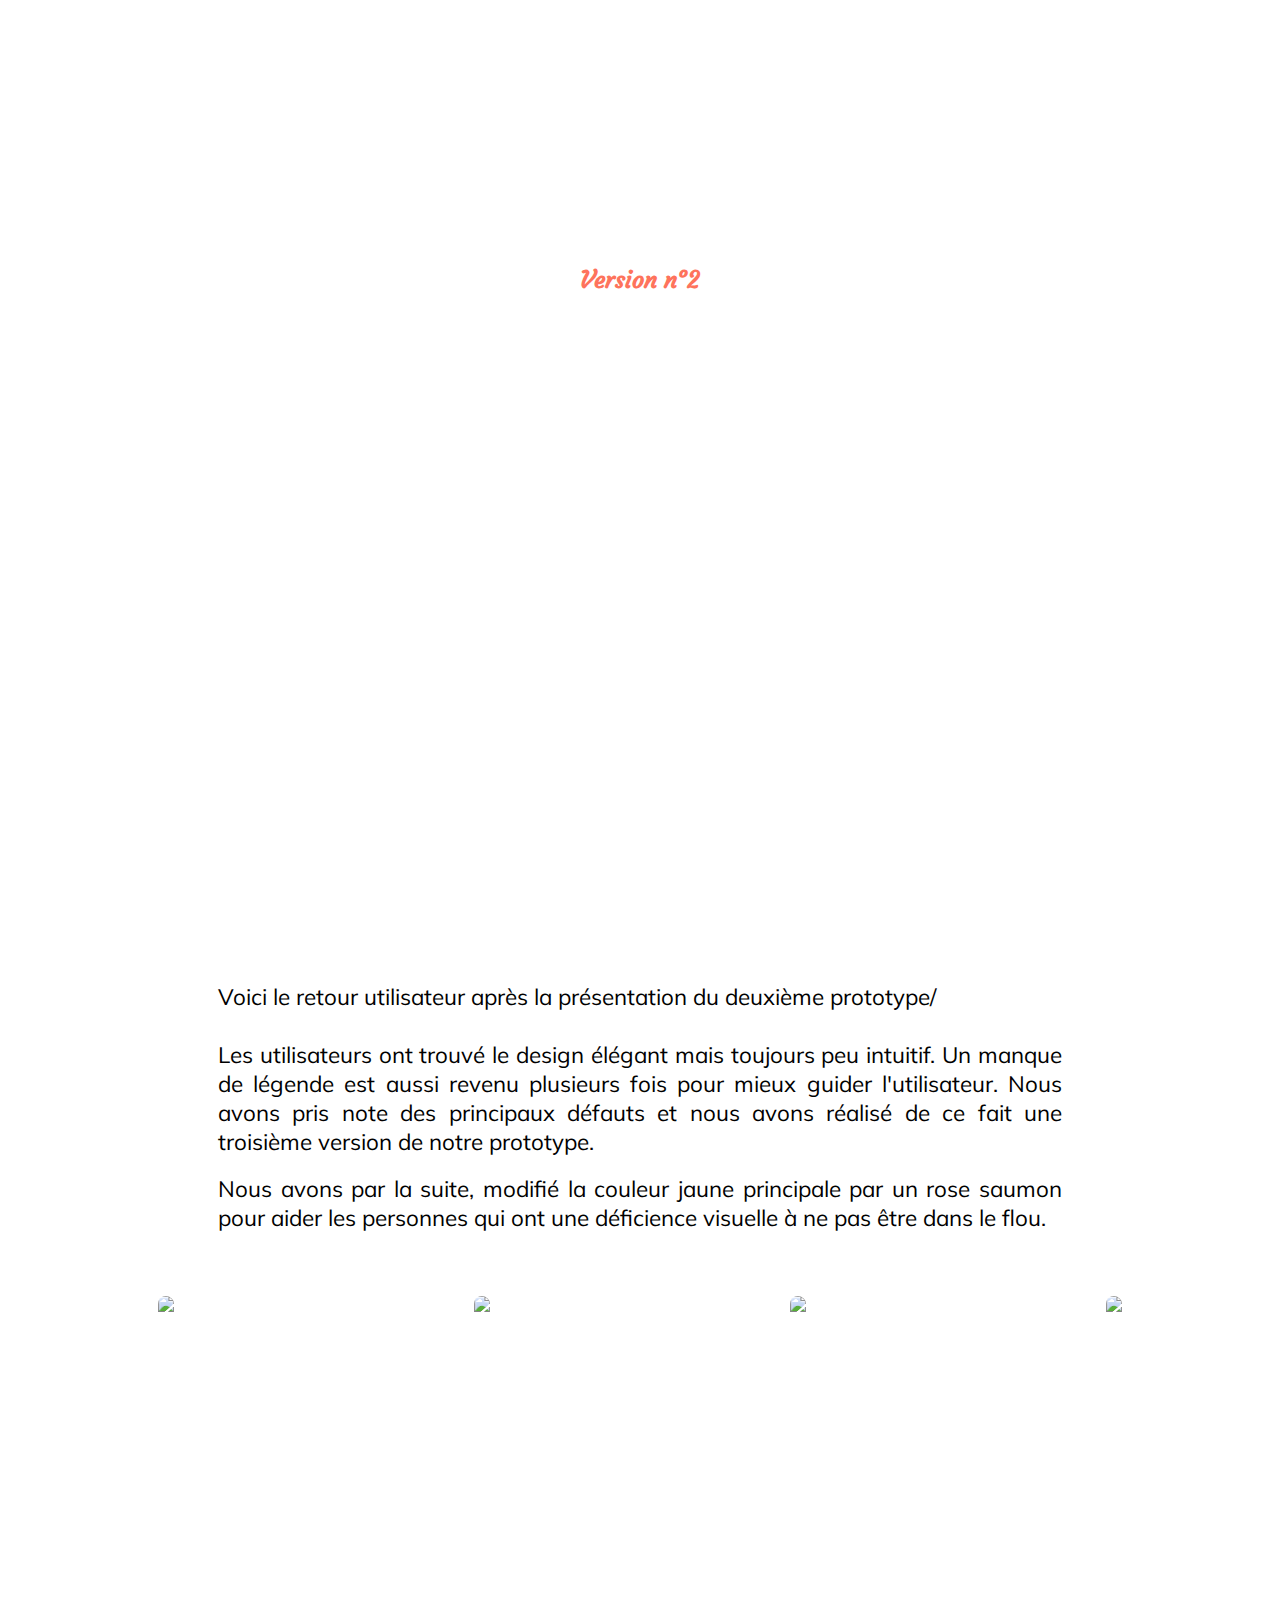
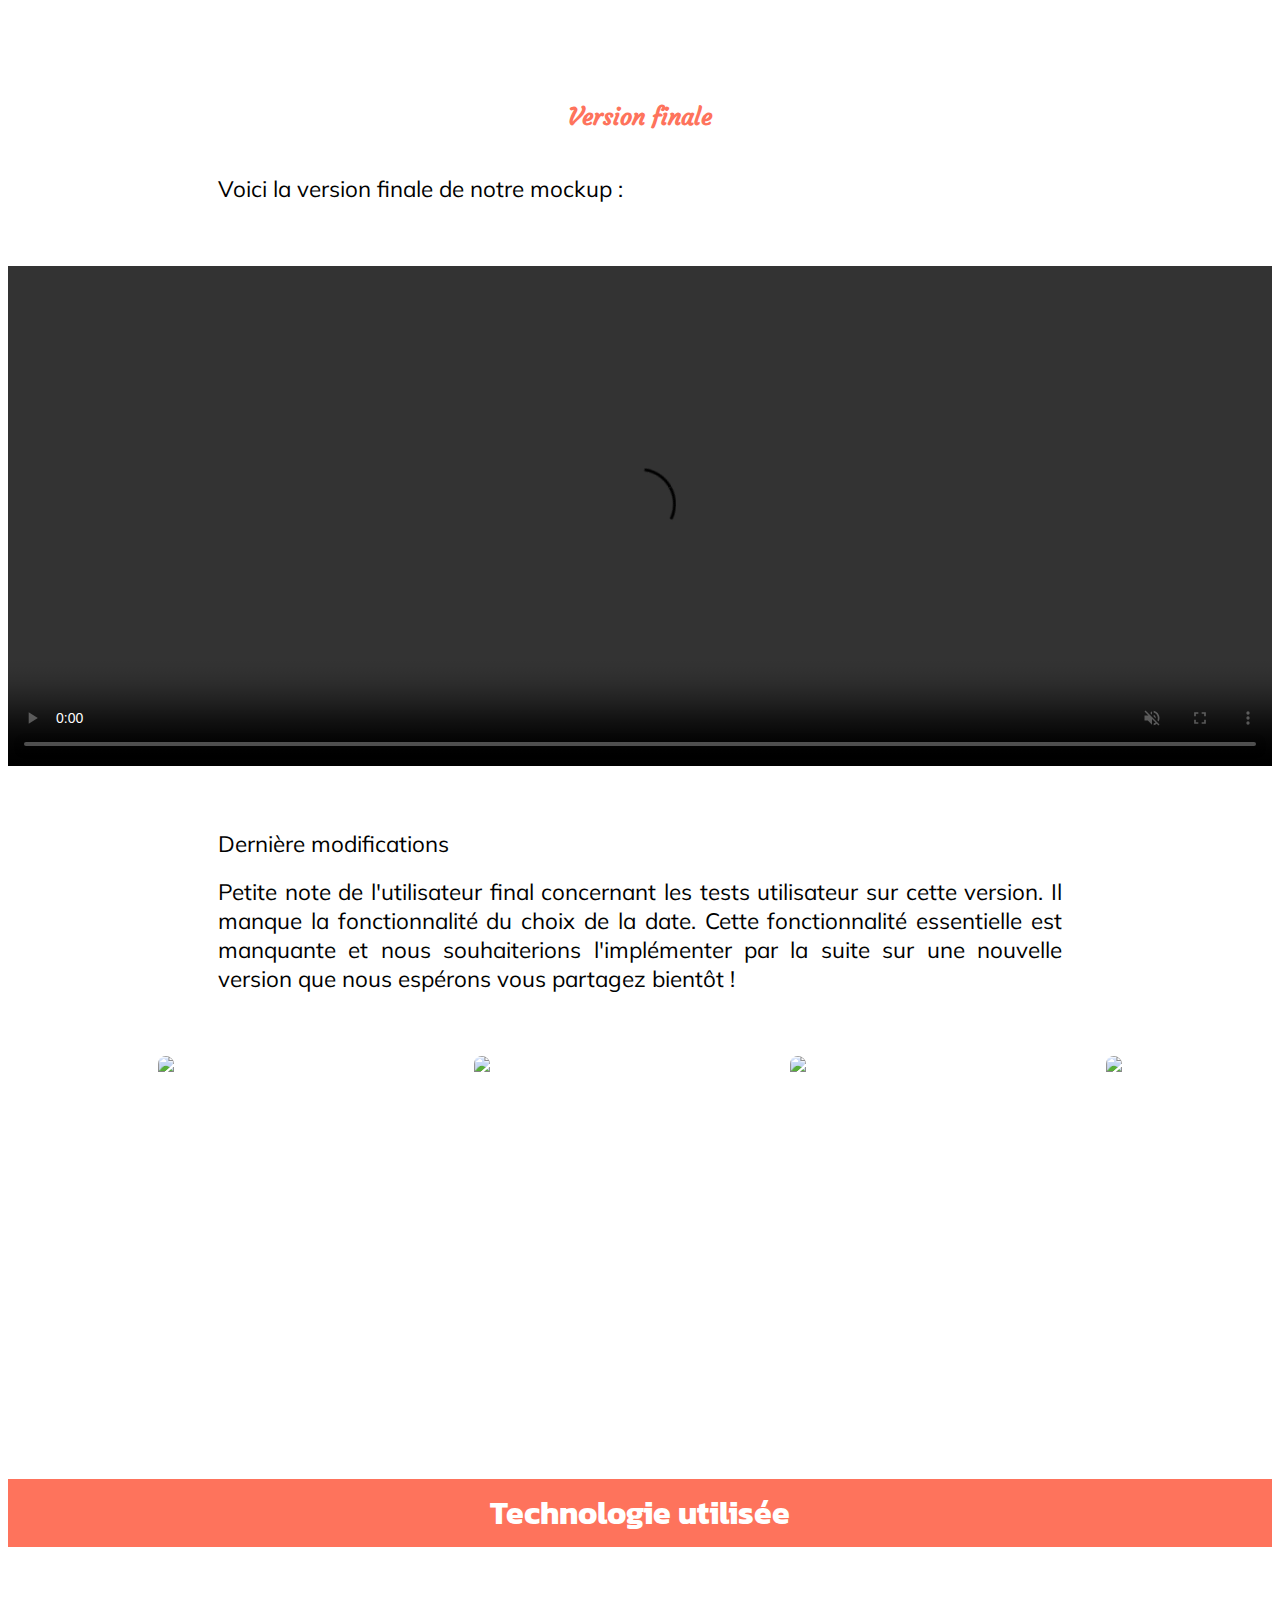
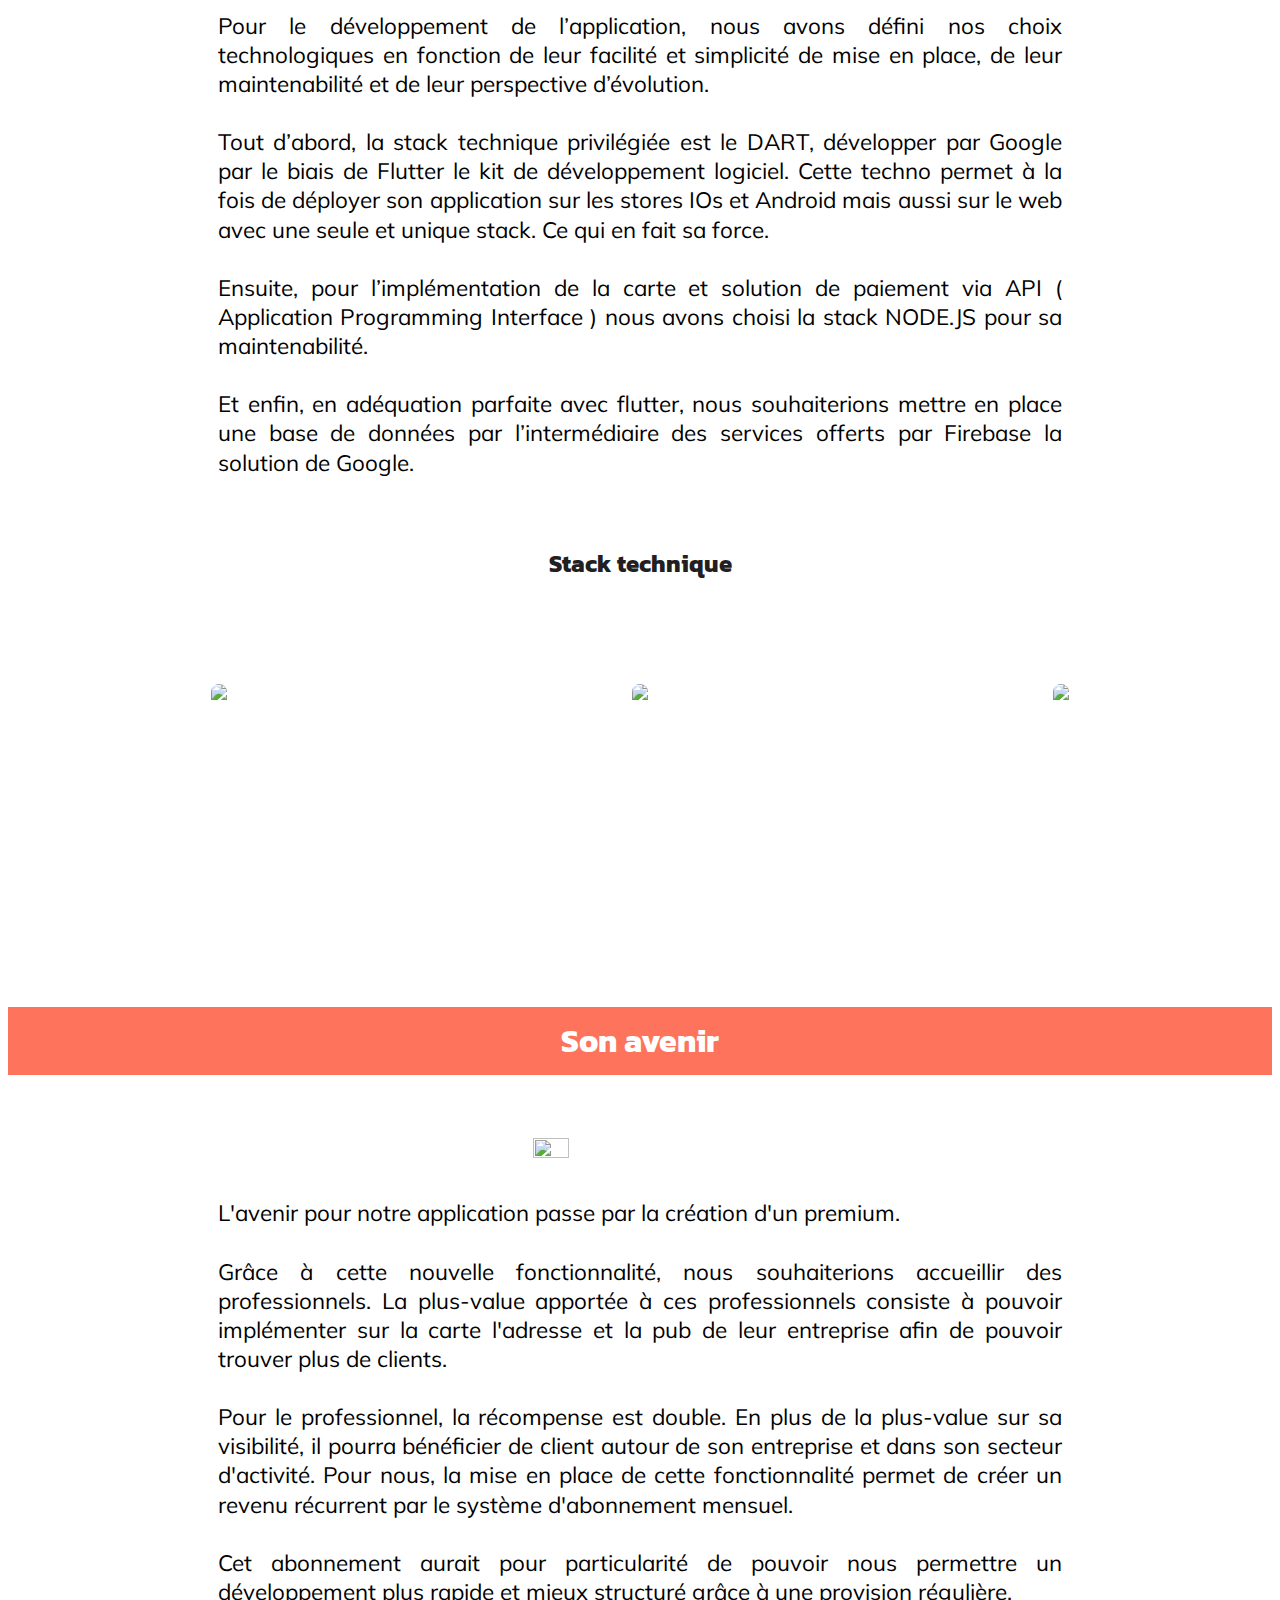
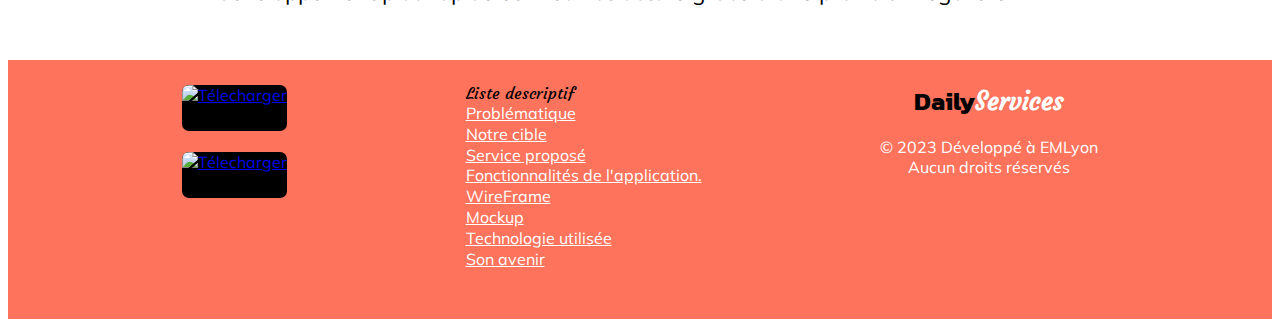
==== commit a1e466b4: "🏦🚍 Checkpoint ./doc.html:50188835/354" ====
--- a/doc.html
+++ b/doc.html
@@ -82,7 +82,7 @@
         >
       </p>
 
-      <section>
+      <section id="section-one">
         <h2 style="margin-bottom:0">Problématique</h2>
         <p>
           <br /><br />
@@ -120,7 +120,7 @@
         </p>
       </section>
 
-      <section>
+      <section id="section-two">
         <h2>Notre cible</h2>
         <p>
           Cette solution est un service d'entraide entre particuliers. Elle a
@@ -130,14 +130,14 @@
           éco-geste représente aussi une cible touchée par cette solution.
         </p>
         <br />
-        <p>Nous avons donc pu réaliser notre persona qui est le suivant :</p>
+        <p>Nous avons donc pu réaliser notre personae qui est le suivant :</p>
         <img
           src="https://cdn.glitch.global/5c918bee-f00a-4373-83ac-9566460e2e52/personae2.png?v=1673477557928"
           class="images"
         />
       </section>
 
-      <section>
+      <section id="section-three">
         <h2>Service proposé</h2>
         <p>
           Le service proposé est une application de mise en relation. Le
@@ -158,7 +158,7 @@
         </p>
       </section>
 
-      <section>
+      <section id="section-four">
         <h2>Fonctionnalités de l'application</h2>
 
         <h4>Fonctionnalités</h4>
@@ -210,7 +210,7 @@
         </p>
       </section>
 
-      <section>
+      <section id="section-five">
         <h4>Storyboard</h4>
         <img
           style="width: 100%"
@@ -221,7 +221,7 @@
         </p>
       </section>
 
-      <section>
+      <section id="section-six">
         <h2>WireFrame</h2>
 
         <section>
@@ -275,7 +275,7 @@
       </section>
 
       <!-- creation section pour séparer chapitre doc wireframe mockup✂ -->
-      <section>
+      <section id="section-seven">
         <h2>Mockup</h2>
         <br />
         <p>
@@ -315,7 +315,7 @@
         <p>
           Le principaux retours étaient que l'application n'étais pas assez
           clair pour poster une demande aide, vérifier le montant du paiement,
-          indiquer le bon voisins. Le bouton n'était pas assez explicite et il
+          indiquer le bon voisins. Les textes des boutons n'étaientt pas assez explicite par
           manque des légendes. L’utilisateur n'a pas trouvez le chemin souhaité
           facilement.
         </p>
@@ -352,14 +352,13 @@
         <p>
           Voici le retour utilisateur après la présentation du deuxième
           prototype/<br /><br />
-          Les utilisateurs ont trouvé le design élégant mais peu intuitif. Un
-          manque de légende est aussi revenu plusieurs fois afin de mieux guider
+          Les utilisateurs ont trouvé le design élégant mais toujours peu intuitif. Un
+          manque de légende est aussi revenu plusieurs fois pour mieux guider
           l'utilisateur. Nous avons pris note des principaux défauts et nous
-          avons réalisé de ce fait une troisième version de notre prototype que
-          vous pourrez retrouvé à la fin de cette page.
+          avons réalisé de ce fait une troisième version de notre prototype.
         </p>
         <br/>
-        <p>Nous avons par la suite, modifié la couleur jaune principale par un rose saumon pour aider les personnes ayant des défficience a visualisé l'application.</p>
+        <p>Nous avons par la suite, modifié la couleur jaune principale par un rose saumon pour aider les personnes qui ont une déficience visuelle à ne pas être dans le flou.</p>
         <div class="container">
           <img
             src="https://cdn.glitch.global/5575e1a1-f657-4263-85c0-d633ac39a201/V1%203.PNG?v=1675170395948"
@@ -422,7 +421,7 @@
       </section>
     </section>
 
-    <section>
+    <section id="section-eight">
       <h2>Technologie utilisée</h2>
       <div>
         <p>
@@ -455,7 +454,7 @@
               />
             </div>
           </section>
-
+          <section id="section-nine">
           <h2>Son avenir</h2>
           <div>
             <img
@@ -482,8 +481,8 @@
           </p>
         </div>
       </section>
+      </section>
       <br /><br /><br />
-    </section>
 
     <footer>
       <div class="box" style="margin-top: 20px">
@@ -508,11 +507,14 @@
       <div class="box">
         <ul class="list-footer">
           <li><span style="color: black">Liste descriptif</span></li>
-          <a href="#section-one"><li>Les dernières demandes</li></a>
-          <a href="#section-two"><li>Ils répondent à vos demandes</li></a>
-          <a href="#chiffre"><li>Un peu de chiffre</li></a>
-          <a href="#benefice"><li>Daily Service pour ...</li></a>
-          <a href="#avisUtilisateurs"><li>Avis des utilisateurs</li></a>
+          <a href="#section-one"><li>Problématique</li></a>
+          <a href="#section-two"><li>Notre cible</li></a>
+          <a href="#section-three"><li>Service proposé</li></a>
+          <a href="#section-four"><li>Fonctionnalités de l'application.</li></a>
+          <a href="#section-five"><li>WireFrame</li></a>
+          <a href="#section-six"><li>Mockup</li></a>
+          <a href="#section-seven"><li>Technologie utilisée</li></a>
+          <a href="#section-eight"><li>Son avenir</li></a>
         </ul>
       </div>
       <div class="box">
